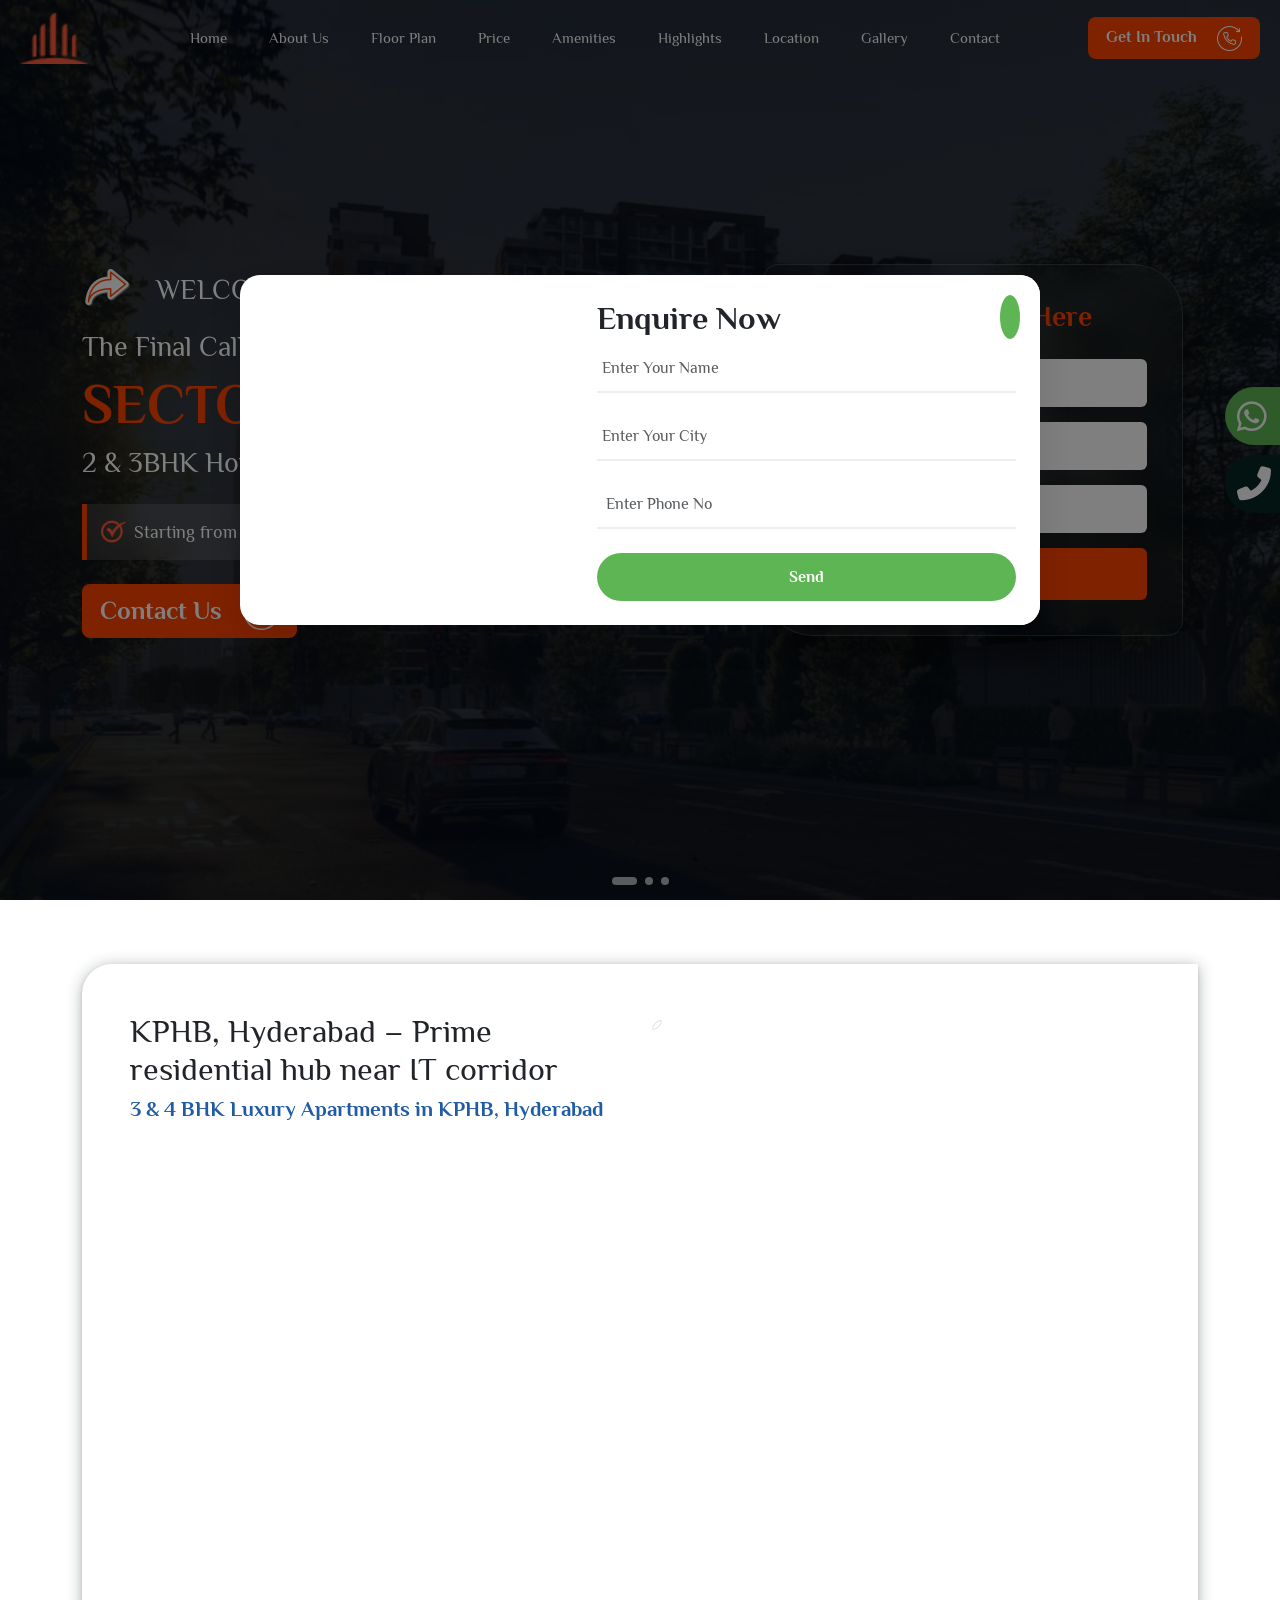
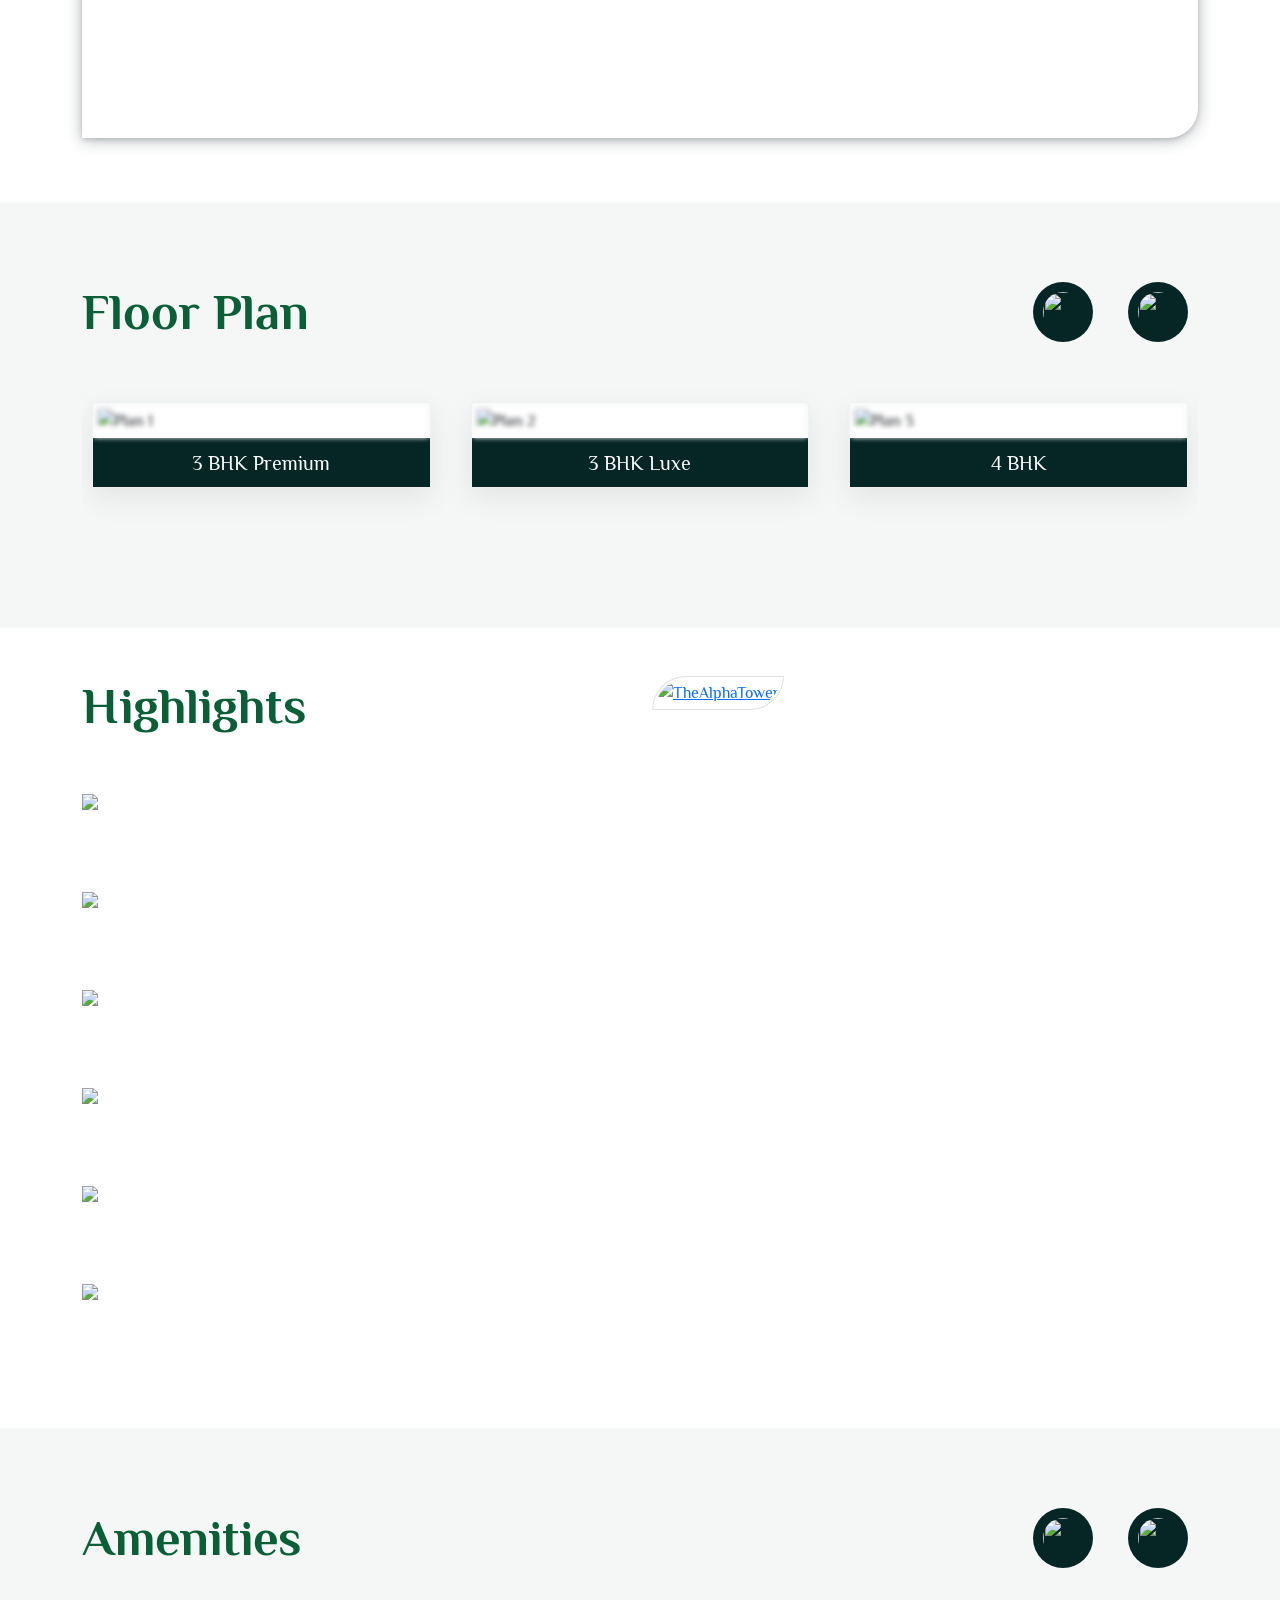
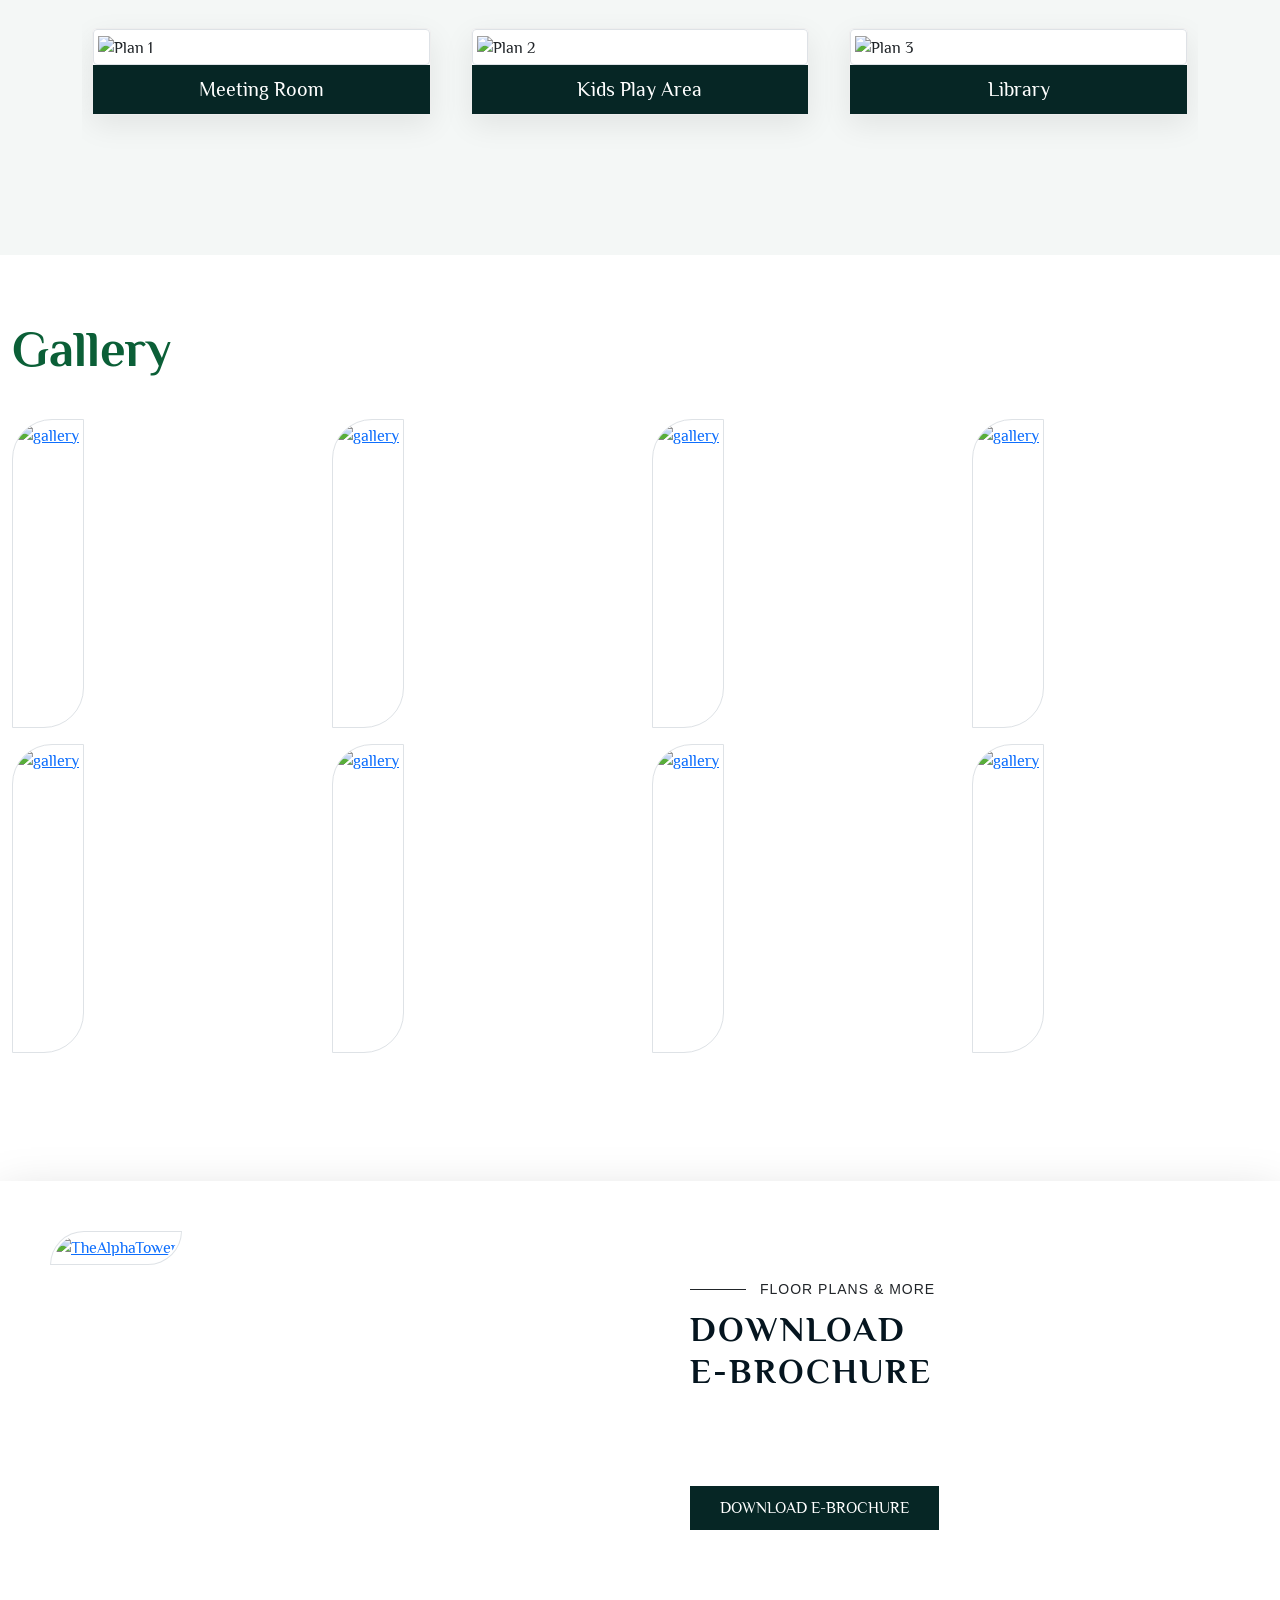
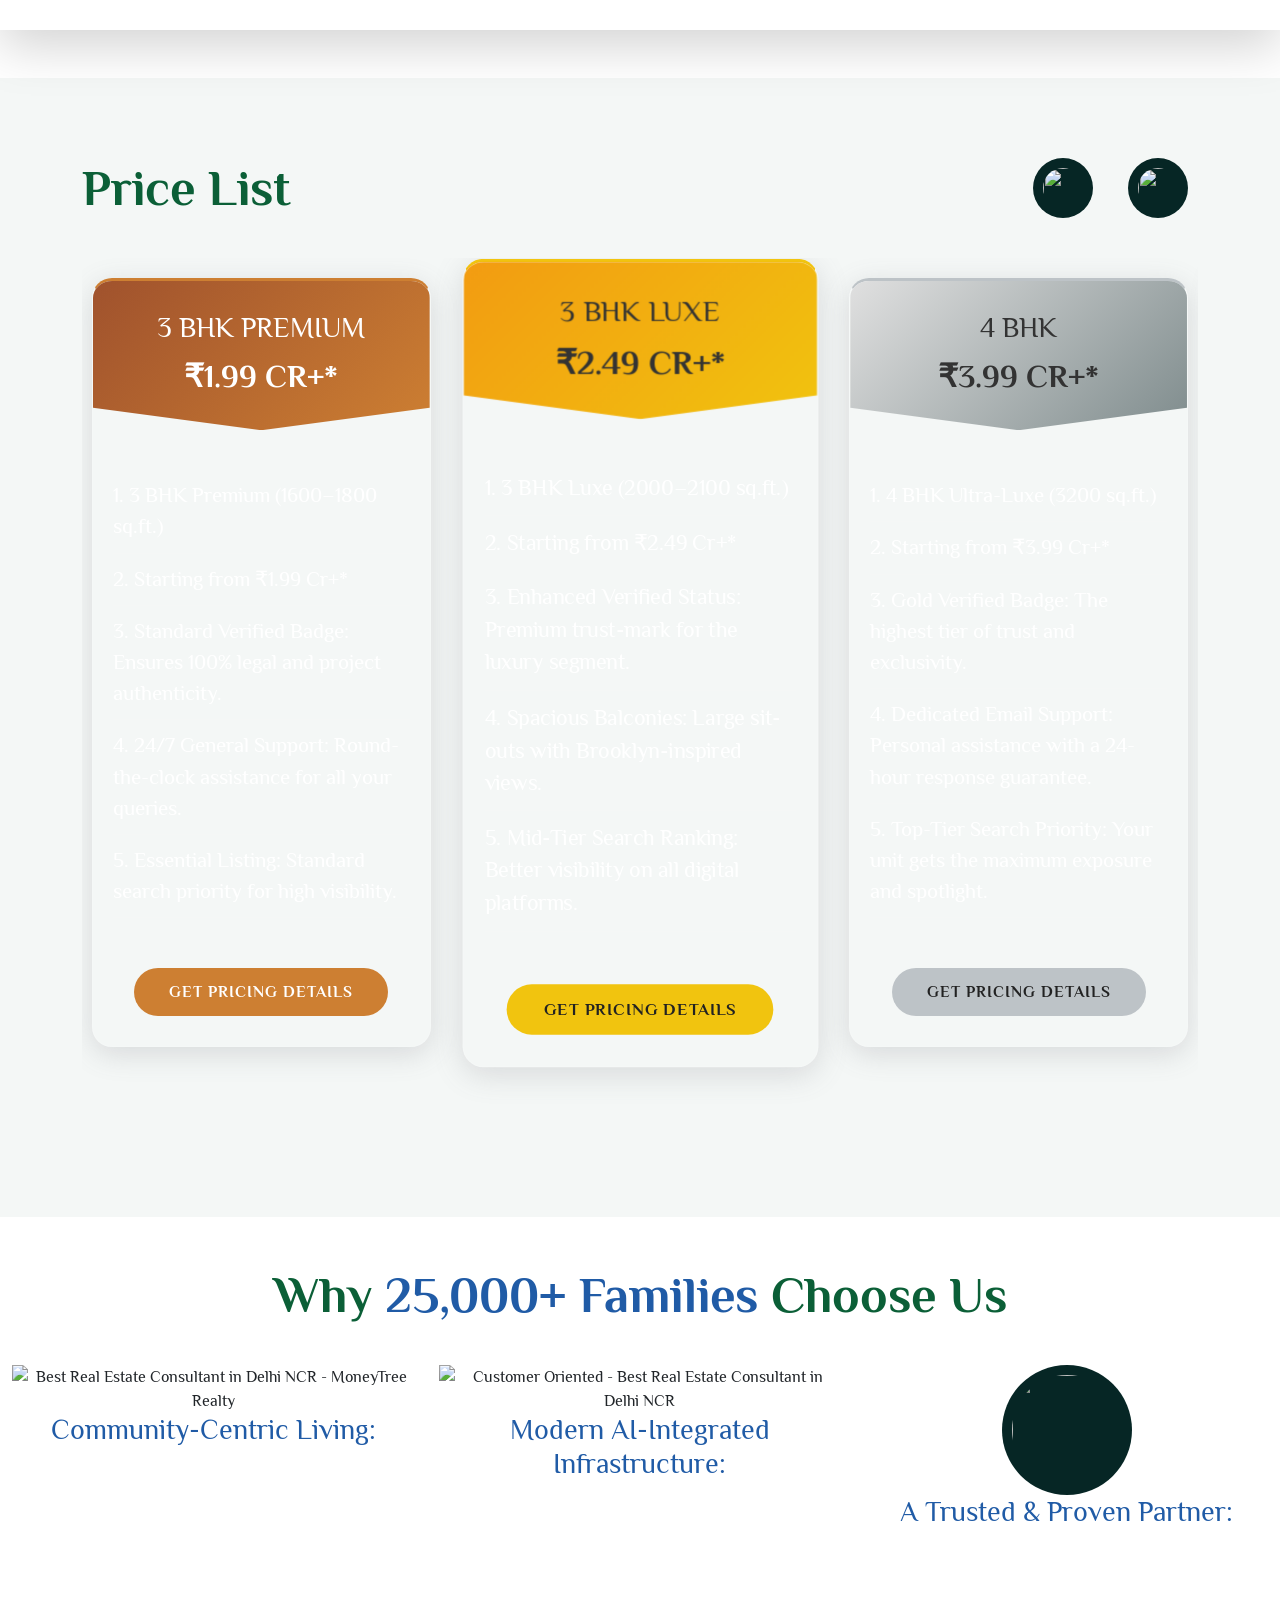
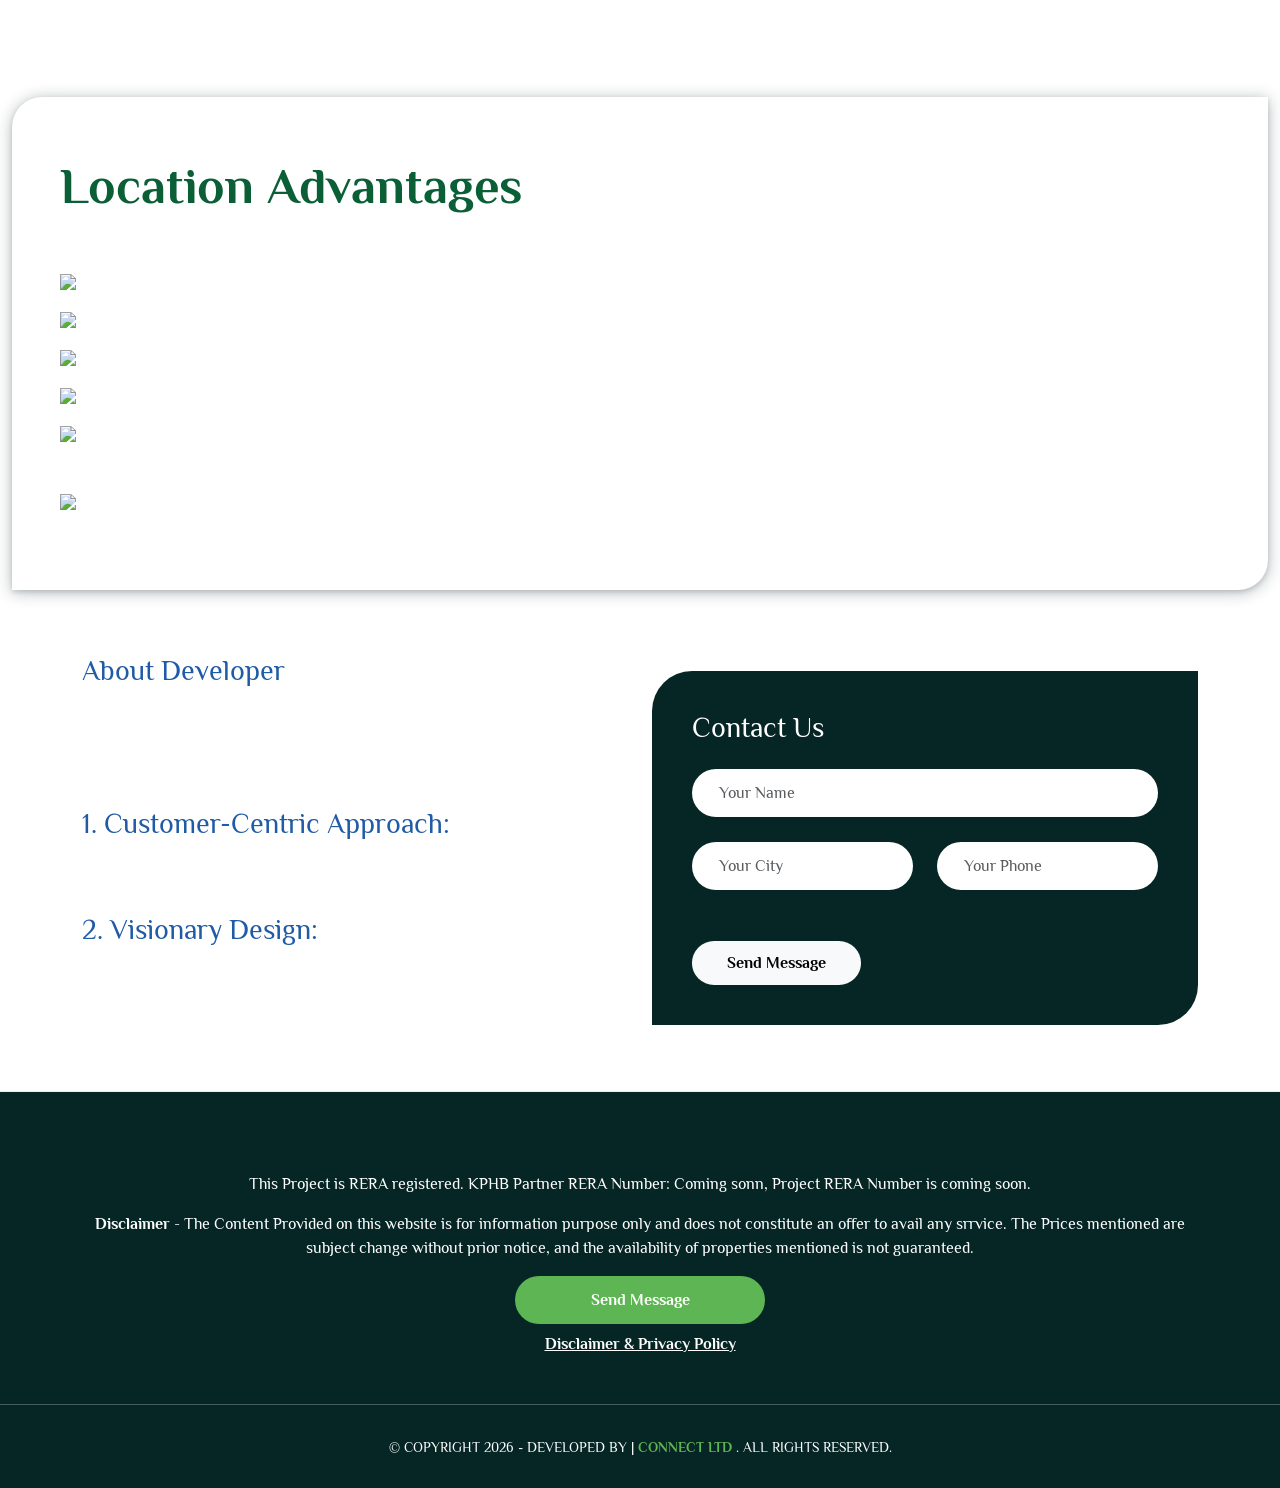
==== index.html @ 90c98da2 "commit" ====
<!DOCTYPE html>
<html lang="en" style="overflow-x: hidden !important;">

<head>
    <meta charset="UTF-8">
    <meta name="viewport" content="width=device-width, initial-scale=1.0">
    <title>IREO The Corridors- Sector 67A</title>
    <link rel="shortcut icon" href="images/logo-light.png" type="image/x-icon">
    <link href="https://fonts.googleapis.com/css2?family=Philosopher:wght@400;700&display=swap" rel="stylesheet">
    <link rel="stylesheet" href="https://cdnjs.cloudflare.com/ajax/libs/font-awesome/6.4.0/css/all.min.css">
    <link rel="stylesheet" href="assets/media.css">
    <link href="https://cdn.jsdelivr.net/npm/bootstrap@5.3.0/dist/css/bootstrap.min.css" rel="stylesheet">
    <link rel="stylesheet" href="https://cdn.jsdelivr.net/npm/swiper@11/swiper-bundle.min.css" />
    <link href="https://unpkg.com/aos@2.3.1/dist/aos.css" rel="stylesheet">
    <link rel="stylesheet" href="style.css">
    <link rel="stylesheet" href="https://cdnjs.cloudflare.com/ajax/libs/magnific-popup.js/1.1.0/magnific-popup.min.css">
</head>

<body>

    <nav class="navbar navbar-expand-lg  fixed-top  h-20 p-2" id="mainNav">
        <div class="container-fluid ">
            <!-- logo -->

            <a class="navbar-brand logo text-white" href="index.html"><img src="images/logo-light.png" alt=""></a>

            <!-- navbar-toggler -->
            <button class="navbar-toggler navbar-toggler-white  shadow-none border-0" type="button"
                data-bs-toggle="offcanvas" data-bs-target="#offcanvasNavbar" aria-controls="offcanvasNavbar"
                aria-label="Toggle navigation">
                <span class="navbar-toggler-icon"></span>

            </button>
            <!-- sidebar -->
            <div style="background-color: navy" class="offcanvas offcanvas-end" tabindex="" id="offcanvasNavbar"
                aria-labelledby="offcanvasNavbarLabel">
                <div style="border-bottom: 2px solid #000000;" class="offcanvas-header text-white">
                    <div class=" d-flex align-items-center logo">
                        <a class="navbar-brand logo text-white" href="index.html"><img src="images/new-logo.jpg"
                                alt=""></a>
                    </div>
                    <button type="button" class="btn-close btn-close-white shadow-none border-0"
                        data-bs-dismiss="offcanvas" aria-label="Close"></button>
                </div>
                <!-- sidebar -->
                <div class="offcanvas-body justify-content-end  ayush">
                    <ul id="nav-small"
                        class="navbar-nav justify-content-center  fs-8  flex-grow-1 pe-1 align-items-center ayush">
                        <li class="nav-item mx-2 ">
                            <a class="nav-link " aria-current="page" href="index.html">Home</a>
                        </li>



                        <li class="nav-item mx-2">
                            <a class="nav-link  " href="#pricelist">About Us</a>
                        </li>

                        <!-- <li class="nav-item mx-2">
                <a class="nav-link text-gray-900 p-2" href="location.html">location</a>
              </li> -->

                        <li class="nav-item mx-2">
                            <a class="nav-link " href="#Floor-Plan">Floor Plan</a>
                        </li>

                        <li class="nav-item mx-2">
                            <a class="nav-link  " href="#overview">Price
                            </a>
                        </li>


                        <li class="nav-item mx-2">
                            <a class="nav-link  " href="#location-advantages">Amenities</a>
                        </li>
                        <li class="nav-item mx-2">
                            <a class="nav-link  " href="#highlights-section">Highlights</a>

                        </li>
                        <li class="nav-item mx-2">
                            <a class="nav-link  " href="#Floor-Plan">Location</a>

                        </li>

                        <li class="nav-item mx-2">
                            <a class="nav-link  " href="#gallery">Gallery</a>

                        </li>
                        <li class="nav-item mx-2">
                            <a class="nav-link  " href="#contact">Contact</a>

                        </li>




                    </ul>
                    <a href="tel:9112764534" class="call-us-btn">
                        Get In Touch <img class="ms-3" src="images/get-in-touch.png" alt="" style="width: 25px;">
                    </a>
                </div>
            </div>
        </div>
    </nav>
    <!-- banner  -->
    <section class="banner-sectionn">
        <div class="swiper mySwiperbann">
            <div class="swiper-wrapper">
                <div class="swiper-slide">
                    <div class="slide-bg"
                        style="background-image:linear-gradient(rgba(10, 25, 47, 0.7), rgba(10, 25, 47, 0.7)), url('images/hero-1.jpg');">
                    </div>
                    <div class="overlay"></div>
                </div>
                <div class="swiper-slide">
                    <div class="slide-bg"
                        style="background-image:linear-gradient(rgba(10, 25, 47, 0.7), rgba(10, 25, 47, 0.7)), url('images/hero-2.jpg');">
                    </div>
                    <div class="overlay"></div>
                </div>
                <div class="swiper-slide">
                    <div class="slide-bg"
                        style="background-image:linear-gradient(rgba(10, 25, 47, 0.7), rgba(10, 25, 47, 0.7)), url('images/hero-3.jpg');">
                    </div>
                    <div class="overlay"></div>
                </div>
            </div>
            <div class="swiper-pagination"></div>
        </div>

        <div class="static-content-overlay">
            <div class="container c">
                <div class="row gy-5 align-items-center">

                    <div class="col-lg-7" data-aos="fade-right" data-aos-duration="1200">
                                                <p class="h3 fw-light mb-2 text-start"> <img src="images/startf.png" style="width: 50px; " alt="" class="me-4 moving-arrow">WELCOME TO IREO

                        <p class="h3 fw-light mb-2 text-start">The Final Call at IREO The Corridors -

                        </p>
                        <h1 class="display-4 fw-bold mb-2 text-uppercase text-start" style="color: orangered;">
                            Sector 67A, Gurgaon!</h1>
                        <p class="h3 fw-light mb-4 text-start"> 2 & 3BHK Homes

                        </p>

                        <ul class="amenities-list">
                            <li><img class="me-2" src="images/checked.png" style="width: 25px;">Starting
                                from
                                ₹ 1.99 Cr* Onwards*</li>
                           
                            <!-- <li><i class="fa-solid fa-check-double me-3" style="color: var(--gold-color);"></i>72,000 sq.ft Grand Clubhouse
</li> -->
                        </ul>

                        <div class="mt-4 d-flex flex-wrap gap-3 hero-btn">
                            <a href="tel:9112764534" class="call-us-btn" style="font-size: 25px !important;">
                        Contact Us <img class="ms-3" src="images/get-in-touch.png" alt="" style="width: 35px;">
                    </a>
                        </div>
                    </div>

                    <div class="col-lg-5" data-aos="zoom-in" data-aos-delay="300">
                        <div class="form-card">
                            <h3>Message Type Here</h3>
                            <form id="leadForm">
                                <input type="text" class="form-control" placeholder="Full Name" required>
                                <input type="tel+" class="form-control" placeholder="Phone No" required>
                                <input type="text" class="form-control" placeholder="Your City" required>

                                <!-- <div class="captcha-box">
                                    <span class="captcha-label">3 + 5 =</span>
                                    <input type="number" class="form-control mb-0 border-0 shadow-none"
                                        placeholder="Total" required>
                                </div> -->

                                <button type="submit" class="submit-btn">GET A QUOTE</button>
                            </form>
                            
                        </div>
                    </div>

                </div>
            </div>
        </div>
    </section>
    <!-- overview  -->
    <section class="floor-plan g-s-p" id="overview" data-aos="fade-up">
        <div class="container">
            <div class="about-section">
                <div class="row">
                    <div class="col-lg-6 col-md-6 align-self-center" data-aos="fade-right">
                        <div class="g-heading">
                            <h2>KPHB, Hyderabad – Prime residential hub near IT corridor
                            </h2>
                            <h3>3 &amp; 4 BHK Luxury Apartments in KPHB, Hyderabad </h3>
                        </div>
                        <div class="ab-project">

                            <p>
                                KPHB, Hyderabad, is more than just a residential complex – it is a
                                statement of luxury and sophistication. With its unparalleled design, expert
                                construction, and world-class amenities, this development promises to redefine modern
                                living in KPHB. Experience the best of both worlds at KPHB, Hyderabad and
                                elevate your lifestyle to new heights.
                            </p>
                            <p> KPHB, Hyderabad, is a thoughtfully planned most premium Stilt + 16 Floors tower. This
                                brings in an exclusive opportunity to experience uber lifestyle with a peaceful and
                                enjoyable living. In other words, life here simply feels grand.</p>
                            <p>It’s time to step into an exceptionally wonderful world of premium living, a world you
                                truly deserve. KPHB, Hyderabad, offers only a limited 120 apartments. This
                                thoughtfully planned project is majestic in every way, marking the first time that you
                                will experience truly grand living.</p>
                            <p>Elevate to a grand aspirational living, Life at KPHB, Hyderabad, never let's you wait for
                                any goodness in life with the best of all the worlds. 3 high speed lifts ensure you
                                reach your world of grandeur with ease.</p>
                            <p>A community where you can belong, Fully occupied and operational society with 650
                                families already residing. Life here at (KPHB, Hyderabad) makes you feel a part of a
                                thriving community where you can live your dreams to the fullest.</p>

                        </div>
                    </div>

                    <div class="col-lg-6 col-md-6" data-aos="fade-left">
                        <div class="about-capital-image ">
                            <img src="https://i.pinimg.com/736x/25/0a/4e/250a4eaa84c843809f79484b4d03fa96.jpg" alt=""
                                title="The KPHB Tower" class="w-100 img-thumbnail round-img">
                        </div>
                    </div>
                </div>
            </div>
        </div>
    </section>
    <!-- overview   -->


    <section class="floor-plan g-s-p floor-plan-section" id="Floor-Plan" data-aos="fade-up">

        <div class="container">
            <div class="g-heading d-flex justify-content-between">
                <div>
                    <h1>Floor Plan</h1>
                    <img src="images/line-img.png" class="line-img" alt="" title="">
                </div>

                <div class="nav-controls">
                    <div class="btn-custom-nav btn-prev">
                        <img src="images/left.png" alt="">
                    </div>
                    <div class="btn-custom-nav btn-next">
                        <img src="images/icons8-arrow-64 (1).png" alt="">
                    </div>
                </div>
            </div>

            <div class="swiper floorSwiper">
                <div class="swiper-wrapper">

                    <div class="swiper-slide">
                        <div class="plan-card-wrapper action-area" data-aos="fade-up" data-aos-delay="100"
                            data-bs-toggle="modal" data-bs-target="#contactModal">
                            <div class="plan-image-area img-thumbnail" style="filter: blur(2.8px);">
                                <img src="https://i.pinimg.com/736x/b9/8b/70/b98b70fcaa15e4ecf9866eadc5f18a84.jpg"
                                    alt="Plan 1">
                            </div>
                            <div class="plan-footer-label"> 3 BHK Premium</div>
                        </div>
                    </div>


                    <div class="swiper-slide">
                        <div class="plan-card-wrapper" data-aos="fade-up" data-aos-delay="300" data-bs-toggle="modal"
                            data-bs-target="#contactModal">
                            <div class="plan-image-area img-thumbnail" style="filter: blur(2.8px);">
                                <img src="https://i.pinimg.com/736x/a4/0b/a0/a40ba0ab38baac2c1c7915a32bc54cf6.jpg"
                                    alt="Plan 2">
                            </div>
                            <div class="plan-footer-label">3 BHK Luxe </div>
                        </div>
                    </div>

                    <div class="swiper-slide">
                        <div class="plan-card-wrapper " data-aos="fade-up" data-aos-delay="500" data-bs-toggle="modal"
                            data-bs-target="#contactModal">
                            <div class="plan-image-area img-thumbnail" style="filter: blur(2.8px);">
                                <img src="https://i.pinimg.com/1200x/7e/48/e2/7e48e26b5c8fd2165563b67dd614c551.jpg"
                                    alt="Plan 3">
                            </div>
                            <div class="plan-footer-label">4 BHK</div>
                        </div>
                    </div>

                    <div class="swiper-slide">
                        <div class="plan-card-wrapper" data-aos="fade-up" data-aos-delay="100" data-bs-toggle="modal"
                            data-bs-target="#contactModal">
                            <div class="plan-image-area img-thumbnail" style="filter: blur(2.8px);">
                                <img src="https://i.pinimg.com/1200x/0e/5b/07/0e5b076f713d627f0b0d1b0d46cab858.jpg"
                                    alt="Plan 4">
                            </div>
                            <div class="plan-footer-label">4 BHK
                                Ultra Luxury + Maid</div>
                        </div>
                    </div>
                    <!-- 5 -->
                    <div class="swiper-slide">
                        <div class="plan-card-wrapper" data-aos="fade-up" data-aos-delay="100" data-bs-toggle="modal"
                            data-bs-target="#contactModal">
                            <div class="plan-image-area img-thumbnail" style="filter: blur(2.8px);">
                                <img src="https://i.pinimg.com/1200x/3b/4b/59/3b4b59985fac5803b6a40d84bcd0f873.jpg"
                                    alt="Plan 4">
                            </div>
                            <div class="plan-footer-label">3 BHK
                                Luxury</div>
                        </div>
                    </div>
                    <!-- 6 -->

                </div>
            </div>

            <!-- <div class="nav-controls">
                <div class="btn-custom-nav btn-prev">
                    <img src="images/left.png" alt="">
                </div>
                <div class="btn-custom-nav btn-next">
                    <img src="images/icons8-arrow-64 (1).png" alt="">
                </div>
            </div> -->


        </div>

    </section>

    <!-- highlighta -->
    <section class="py-5" id="highlights-section">
        <div class="container">

            <div class="">
                <div class="row">
                    <div class="col-lg-6 col-md-6">
                        <div class="g-heading">
                            <h1>Highlights</h1>
                            <img src="images/line-img.png" class="line-img" alt="" title="">


                        </div>
                        <div class="ab-project">
                            <ul class="aminties p-0">
                                <li><img src="images/tickmark.png" class="">Expansive Living Spaces: Premium 3 & 4 BHK
                                    residences designed with spacious layouts to accommodate large families and modern
                                    lifestyles.</li>
                                <li><img src="images/tickmark.png" class="">Proximity to Lifestyle Hubs: Enjoy being a
                                    stone’s throw away from the city’s best shopping and entertainment at Nexus (Forum)
                                    and Manjeera Mall.</li>
                                <li><img src="images/tickmark.png" class="">Luxury Amenities Suite: Equipped with
                                    world-class facilities including a modern clubhouse, fitness center, and dedicated
                                    recreation zones.</li>
                                <li><img src="images/tickmark.png" class="">Unmatched Connectivity: Minutes away from
                                    the KPHB & JNTU Metro Stations, ensuring you are always connected to the heart of
                                    Hyderabad.</li>
                                <li><img src="images/tickmark.png" class="">Ultra-Exclusive Community: Limited to only
                                    120 Luxury Apartments, ensuring an elite, low-density living experience with maximum
                                    privacy.</li>
                                <li><img src="images/tickmark.png" class="">Premier Educational Hub: Located in an area
                                    surrounded by top-tier institutions like JNTU, making it an ideal choice for
                                    families with students.</li>
                                <!-- <li><img src="images/tickmark.png" class="">Limited 120 Apartments</li> -->

                                </li>

                            </ul>
                        </div>
                    </div>

                    <div class="col-lg-6 col-md-6">
                        <div class="about-capital-image">
                            <a href="images/highlights.png">
                                <img src="images/highlights.png" alt="TheAlphaTower" title="The KPHB Tower"
                                    class="w-100 img-thumbnail round-img img-fluid">
                            </a>
                        </div>
                    </div>
                </div>
            </div>
        </div>
    </section>
    <!-- highlighta -->
    <section class="floor-plan g-s-p floor-plan-section" id="Floor-Plan" data-aos="fade-up">

        <div class="container">
            <div class="g-heading d-flex justify-content-between">
                <div>
                    <h1>Amenities</h1>
                    <img src="images/line-img.png" class="line-img" alt="" title="">
                </div>

                <div class="nav-controls">
                    <div class="btn-custom-nav btn-prev">
                        <img src="images/left.png" alt="">
                    </div>
                    <div class="btn-custom-nav btn-next">
                        <img src="images/icons8-arrow-64 (1).png" alt="">
                    </div>
                </div>
            </div>

            <div class="swiper floorSwiper">
                <div class="swiper-wrapper">

                    <div class="swiper-slide">
                        <div class="plan-card-wrapper action-area" data-aos="fade-up" data-aos-delay="100"
                            data-bs-toggle="modal" data-bs-target="#contactModal">
                            <div class="plan-image-area img-thumbnail">
                                <img src="images/a1.webp" alt="Plan 1">
                            </div>
                            <div class="plan-footer-label"> Meeting Room</div>
                        </div>
                    </div>


                    <div class="swiper-slide">
                        <div class="plan-card-wrapper" data-aos="fade-up" data-aos-delay="300" data-bs-toggle="modal"
                            data-bs-target="#contactModal">
                            <div class="plan-image-area img-thumbnail">
                                <img src="images/a2.webp" alt="Plan 2">
                            </div>
                            <div class="plan-footer-label">Kids Play Area</div>
                        </div>
                    </div>

                    <div class="swiper-slide">
                        <div class="plan-card-wrapper " data-aos="fade-up" data-aos-delay="500" data-bs-toggle="modal"
                            data-bs-target="#contactModal">
                            <div class="plan-image-area img-thumbnail">
                                <img src="images/a3.webp" alt="Plan 3">
                            </div>
                            <div class="plan-footer-label">Library</div>
                        </div>
                    </div>

                    <div class="swiper-slide">
                        <div class="plan-card-wrapper" data-aos="fade-up" data-aos-delay="100" data-bs-toggle="modal"
                            data-bs-target="#contactModal">
                            <div class="plan-image-area img-thumbnail">
                                <img src="images/a4.webp" alt="Plan 4">
                            </div>
                            <div class="plan-footer-label">Garden</div>
                        </div>
                    </div>
                    <!-- 5 -->
                    <div class="swiper-slide">
                        <div class="plan-card-wrapper" data-aos="fade-up" data-aos-delay="100" data-bs-toggle="modal"
                            data-bs-target="#contactModal">
                            <div class="plan-image-area img-thumbnail">
                                <img src="images/a5.webp" alt="Plan 4">
                            </div>
                            <div class="plan-footer-label">Gym</div>
                        </div>
                    </div>
                    <!-- 6 -->
                    <div class="swiper-slide">
                        <div class="plan-card-wrapper" data-aos="fade-up" data-aos-delay="100" data-bs-toggle="modal"
                            data-bs-target="#contactModal">
                            <div class="plan-image-area img-thumbnail">
                                <img src="images/a6.webp" alt="Plan 4">
                            </div>
                            <div class="plan-footer-label">Walk Area</div>
                        </div>
                    </div>

                </div>
            </div>

            <!-- <div class="nav-controls">
                <div class="btn-custom-nav btn-prev">
                    <img src="images/left.png" alt="">
                </div>
                <div class="btn-custom-nav btn-next">
                    <img src="images/icons8-arrow-64 (1).png" alt="">
                </div>
            </div> -->


        </div>

    </section>

    <!-- Amenities   -->
    <section class="gallery g-s-p" id="gallery">

        <div class="container-fluid">
            <div class="g-heading">
                <h1>Gallery</h1>
                <img src="images/line-img.png" class="line-img" alt="" title="">
            </div>
            <div class="row justify-content-center" id="aos-gallery">

                <div class="col-lg-3 col-md-3 col-sm-6" data-aos="zoom-in" data-aos-delay="100">
                    <div class="single-work">
                        <div class="work-image">
                            <a href="images/highlights.png" class="img-wrapper img-fluid">
                                <img src="images/highlights.png" alt="gallery" class="w-100 img-thumbnail img-fluid">
                            </a>
                        </div>
                    </div>
                </div>
                <div class="col-lg-3 col-md-3 col-sm-6" data-aos="zoom-in" data-aos-delay="100">
                    <div class="single-work">
                        <div class="work-image">
                            <a href="https://i.pinimg.com/736x/30/3d/63/303d6315c2032c6ed99a2ee93ca6642f.jpg"
                                class="img-wrapper img-fluid">
                                <img src="https://i.pinimg.com/736x/30/3d/63/303d6315c2032c6ed99a2ee93ca6642f.jpg"
                                    alt="gallery" class="w-100 img-thumbnail img-fluid">
                            </a>
                        </div>
                    </div>
                </div>

                <div class="col-lg-3 col-md-3 col-sm-6" data-aos="zoom-in" data-aos-delay="100">
                    <div class="single-work">
                        <div class="work-image">
                            <a href="https://i.pinimg.com/736x/41/c3/2d/41c32d02fdbf89cf5678b62a7ef45153.jpg"
                                class="img-wrapper img-fluid">
                                <img src="https://i.pinimg.com/736x/41/c3/2d/41c32d02fdbf89cf5678b62a7ef45153.jpg"
                                    alt="gallery" class="w-100 img-thumbnail img-fluid">
                            </a>
                        </div>
                    </div>
                </div>
                <div class="col-lg-3 col-md-3 col-sm-6" data-aos="zoom-in" data-aos-delay="100">
                    <div class="single-work">
                        <div class="work-image">
                            <a href="https://i.pinimg.com/1200x/eb/fb/f2/ebfbf2ae597201f4237f244430c48800.jpg"
                                class="img-wrapper img-fluid">
                                <img src="https://i.pinimg.com/1200x/eb/fb/f2/ebfbf2ae597201f4237f244430c48800.jpg"
                                    alt="gallery" class="w-100 img-thumbnail img-fluid">
                            </a>
                        </div>
                    </div>
                </div>
                <div class="col-lg-3 col-md-3 col-sm-6" data-aos="zoom-in" data-aos-delay="100">
                    <div class="single-work">
                        <div class="work-image">
                            <a href="https://i.pinimg.com/736x/fe/3c/25/fe3c25379a527ea328f28acb5ef2723e.jpg"
                                class="img-wrapper img-fluid">
                                <img src="https://i.pinimg.com/736x/fe/3c/25/fe3c25379a527ea328f28acb5ef2723e.jpg"
                                    alt="gallery" class="w-100 img-thumbnail img-fluid">
                            </a>
                        </div>
                    </div>
                </div>
                <div class="col-lg-3 col-md-3 col-sm-6" data-aos="zoom-in" data-aos-delay="100">
                    <div class="single-work">
                        <div class="work-image">
                            <a href="https://i.pinimg.com/1200x/2b/95/5e/2b955ea92e8bc992a767bf21ccf2fceb.jpg"
                                class="img-wrapper img-fluid">
                                <img src="https://i.pinimg.com/1200x/2b/95/5e/2b955ea92e8bc992a767bf21ccf2fceb.jpg"
                                    alt="gallery" class="w-100 img-thumbnail img-fluid">
                            </a>
                        </div>
                    </div>
                </div>
                <div class="col-lg-3 col-md-3 col-sm-6" data-aos="zoom-in" data-aos-delay="100">
                    <div class="single-work">
                        <div class="work-image">
                            <a href="https://i.pinimg.com/1200x/44/0e/4d/440e4d532479f71bedcb4c63eab26778.jpg"
                                class="img-wrapper img-fluid">
                                <img src="https://i.pinimg.com/1200x/44/0e/4d/440e4d532479f71bedcb4c63eab26778.jpg"
                                    alt="gallery" class="w-100 img-thumbnail img-fluid">
                            </a>
                        </div>
                    </div>
                </div>
                <div class="col-lg-3 col-md-3 col-sm-6" data-aos="zoom-in" data-aos-delay="100">
                    <div class="single-work">
                        <div class="work-image">
                            <a href="https://i.pinimg.com/1200x/00/55/69/005569c5bb760c27db650aeff942580a.jpg"
                                class="img-wrapper img-fluid">
                                <img src="https://i.pinimg.com/1200x/00/55/69/005569c5bb760c27db650aeff942580a.jpg"
                                    alt="gallery" class="w-100 img-thumbnail img-fluid">
                            </a>
                        </div>
                    </div>
                </div>
            </div>
        </div>
    </section>
    <!-- gallery section  -->
    <section>
        <div class="container-fluid mt-5 mb-5">
            <div class="row  bg-white" id="brochure">
                <div class="mb-sm-0 col-lg-6 p-0 m-0 left">
                    <div class="about-capital-image">
                        <a href="images/highlights.png">
                            <img src="https://i.pinimg.com/736x/26/28/96/26289637675c027dd48a84096abafe36.jpg"
                                alt="TheAlphaTower" title="The KPHB Tower"
                                class="w-100 img-thumbnail round-img img-fluid">
                        </a>
                    </div>
                </div>
                <div class="mb-sm-0 col-lg-6 p-0 m-0  left">
                    <div class="brochure">
                        <h3 class="ititle">
                            <span class="suptitle d-block">Floor Plans &amp; More</span>
                            <strong class="mtitle text-uppercase d-block">
                                Download <br>
                                E-Brochure
                            </strong>
                        </h3>
                        <p class="justify">
                            Wonder why some units will make more profit than others? Selection of units is crucial, let
                            us share more.
                        </p>
                        <button class="ctabtn-sm text-uppercase" data-bs-toggle="modal" data-bs-target="#contactModal">
                            Download E-Brochure
                        </button>
                    </div>
                </div>
            </div>
        </div>
    </section>
    <!-- end     -->






    <!-- new section  -->
    <!-- <section class="price-table section py-5" id="pricelist">

        <div class="container-fluid">
            <div class="g-heading">
                <h1>Price List</h1>
                <img src="images/line-img.png" class="line-img" alt="" title="">
            </div>
            <div class="row ">
                <div class="col-md-12">
                    <div class="table-responsive">
                        <table class="table custome_table table-bordered align-middle fs-6 mb-0 table-striped">
                            <thead>
                                <tr>
                                    <th>Category</th>
                                    <th>Size (sq.ft) </th>
                                    <th>Total Price (PKR)</th>
                                    <th> Down Payment </th>

                                    <th>Instalments</th>
                                    <th> Price</th>


                                </tr>
                            </thead>
                            <tbody>
                                <tr>
                                    <td>3 BHK + 3 Toilet</td>
                                    <td>1960 SQ. FT.</td>
                                    <td>3600000</td>
                                    <td>10%</td>

                                    <td>202,500/- Per Quarter</td>

                                    <td><a href="#" data-bs-toggle="modal" data-bs-target="#contactModal">Price
                                            Breakup</a></td>
                                </tr>
                                <tr>
                                    <td>3 Bed + 3 Toilet</td>
                                    <td>1915 SQ. FT. </td>
                                    <td>3600000</td>

                                    <td>12%</td>
                                    <td>202,500/- Per Quarter</td>


                                    <td><a href="#" data-bs-toggle="modal" data-bs-target="#contactModal">Price
                                            Breakup</a></td>
                                </tr>
                                <tr>
                                    <td>3 Bed + 3 Toilet</td>
                                    <td>1950 SQ. FT </td>
                                    <td>3600000</td>
                                    <td>15%</td>
                                    <td>202,500/- Per Quarter</td>



                                    <td><a href="#" data-bs-toggle="modal" data-bs-target="#contactModal">Price
                                            Breakup</a></td>
                                </tr>
                                <tr>
                                    <td>3 Bed + 3 Toilet</td>
                                    <td>1950 SQ. FT </td>
                                    <td>3600000</td>
                                    <td>18%</td>
                                    <td>202,500/- Per Quarter</td>



                                    <td><a href="#" data-bs-toggle="modal" data-bs-target="#contactModal">Price
                                            Breakup</a></td>
                                </tr>


                            </tbody>
                        </table>
                    </div>
                </div>
            </div>
        </div>
    </section> -->
    <!-- brochure  -->
    <section class="floor-plan g-s-p  fp-project floor-plan-section" id="Floor-Plan" data-aos="fade-up">

        <div class="container">
            <div class="g-heading d-flex justify-content-between">
                <div>
                    <h1>Price List
                    </h1>
                    <img src="images/line-img.png" class="line-img" alt="" title="">
                </div>

                <div class="nav-controls">
                    <div class="btn-custom-nav btn-prev">
                        <img src="images/left.png" alt="">
                    </div>
                    <div class="btn-custom-nav btn-next">
                        <img src="images/icons8-arrow-64 (1).png" alt="">
                    </div>
                </div>
            </div>

            <div class="swiper floorSwiper">
                <div class="swiper-wrapper">
                    <!-- 1 -->
                    <div class="swiper-slide">
                        <div class="pricing-card pack-bronze">
                            <div class="card-header">
                                <h3>3 BHK Premium </h3>
                                <span class="price">₹1.99 Cr+*</span>
                            </div>
                            <ul class="features-list">
                                <li>1. 3 BHK Premium (1600–1800 sq.ft.)
                                    <span class="check"><img src="images/tickmark.png" alt=""></span>
                                </li>
                                <li>2. ​Starting from ₹1.99 Cr+* <span class="check"><img src="images/tickmark.png"
                                            alt=""></span></li>
                                <li>3. ​Standard Verified Badge: Ensures 100% legal and project authenticity.
                                    <span class="cross"><img src="images/tickmark.png" alt=""></span>
                                </li>
                                <li>4. ​24/7 General Support: Round-the-clock assistance for all your queries.
                                    <span class="cross"><img src="images/tickmark.png" alt=""></span>
                                </li>
                                <li>5. ​Essential Listing: Standard search priority for high visibility. <span
                                        class="cross"><img src="images/tickmark.png" alt=""></span>
                                </li>
                            </ul>
                            <button class="btn btn-buy">Get Pricing Details</button>
                        </div>
                    </div>

                    <!-- 2 -->
                    <div class="swiper-slide">
                        <div class="pricing-card pack-gold">
                            <div class="card-header">
                                <h3>3 BHK Luxe</h3>
                                <span class="price">₹2.49 Cr+*
                                </span>
                            </div>
                            <ul class="features-list">
                                <li>1. 3 BHK Luxe (2000–2100 sq.ft.)
                                    <span class="check"><img src="images/tickmark.png" alt=""></span>
                                </li>
                                <li>2. ​Starting from ₹2.49 Cr+* <span class="check"><img src="images/tickmark.png"
                                            alt=""></span></li>
                                <li>3. ​Enhanced Verified Status: Premium trust-mark for the luxury segment.
                                    ​ <span class="check"><img src="images/tickmark.png" alt=""></span></li>
                                <li>4. ​Spacious Balconies: Large sit-outs with Brooklyn-inspired views.
                                    <span class="check"><img src="images/tickmark.png" alt=""></span>
                                </li>
                                <li>5. ​Mid-Tier Search Ranking: Better visibility on all digital platforms.
                                    <span class="check"><img src="images/tickmark.png" alt=""></span>
                                </li>
                            </ul>
                            <button class="btn btn-buy">Get Pricing Details</button>
                        </div>
                    </div>
                    <!-- 3 -->
                    <div class="swiper-slide">
                        <div class="pricing-card pack-silver">
                            <div class="card-header">
                                <h3>4 BHK </h3>
                                <span class="price">₹3.99 Cr+*
                                </span>
                            </div>
                            <ul class="features-list">
                                <li>1. 4 BHK Ultra-Luxe (3200 sq.ft.)
                                    <span class="check"><img src="images/tickmark.png" alt=""></span>
                                </li>
                                <li>2. ​Starting from ₹3.99 Cr+* <span class="check"><img src="images/tickmark.png"
                                            alt=""></span></li>
                                <li>3. ​Gold Verified Badge: The highest tier of trust and exclusivity.

                                    <span class="check"><img src="images/tickmark.png" alt=""></span>
                                </li>
                                <li>4. ​Dedicated Email Support: Personal assistance with a 24-hour response guarantee.
                                    <span class="cross"><img src="images/tickmark.png" alt=""></span>
                                </li>
                                <li>5. ​Top-Tier Search Priority: Your unit gets the maximum exposure and spotlight.
                                    <span class="cross"><img src="images/tickmark.png" alt=""></span>
                                </li>
                            </ul>
                            <button class="btn btn-buy">Get Pricing Details</button>
                        </div>
                    </div>
                    <!-- 4 -->

                    <!-- 2 -->
                    <div class="swiper-slide">
                        <div class="pricing-card pack-gold">
                            <div class="card-header">
                                <h3>OFFERS</h3>
                                <span class="price">EOI | ₹10L | ₹15L | ₹20L</span>
                            </div>
                            <ul class="features-list">
                                <li>1. EOI (Expression of Interest) – Booking Tiers <span class="check"><img
                                            src="images/tickmark.png" alt=""></span></li>
                                <li>2. ​Priority 24/7 Support: Elite-level assistance for early-bird investors.
                                    <span class="check"><img src="images/tickmark.png" alt=""></span>
                                </li>
                                <li>3. ​Featured Premium Listing: Maximum digital reach with unlimited photos and
                                    videos.
                                    <span class="check"><img src="images/tickmark.png" alt=""></span>
                                </li>
                                <!-- <li>4. Gold Verified Badge <span class="check"><img src="images/tickmark.png"
                                            alt=""></span></li>
                                <li>5. Priority 24/7 Support <span class="check"><img src="images/tickmark.png"
                                            alt=""></span></li> -->
                            </ul>
                            <button class="btn btn-buy">Get Pricing Details</button>
                        </div>
                    </div>
                    <!-- 3 -->
                    <!-- <div class="swiper-slide">
                        <div class="pricing-card pack-silver">
                            <div class="card-header">
                                <h3>Pack Silver</h3>
                                <span class="price">$ 14.99 <span>/month</span></span>
                            </div>
                            <ul class="features-list">
                                <li>1. Enhanced Property Listing <span class="check"><img src="images/tickmark.png"
                                            alt=""></span></li>
                                <li>2. 20 High-Res Photos <span class="check"><img src="images/tickmark.png"
                                            alt=""></span></li>
                                <li>3. Mid-Tier Search Ranking <span class="check"><img src="images/tickmark.png"
                                            alt=""></span></li>
                                <li>4. Verified Badge <span class="cross"><img src="images/tickmark.png" alt=""></span>
                                </li>
                                <li>5. Email Support <span class="cross"><img src="images/tickmark.png" alt=""></span>
                                </li>
                            </ul>
                            <button class="btn btn-buy">Buy Now</button>
                        </div>
                    </div> -->
                    <!-- 4 -->
                    <!-- 6 -->

                </div>
            </div>

            <!-- <div class="nav-controls">
                <div class="btn-custom-nav btn-prev">
                    <img src="images/left.png" alt="">
                </div>
                <div class="btn-custom-nav btn-next">
                    <img src="images/icons8-arrow-64 (1).png" alt="">
                </div>
            </div> -->


        </div>

    </section>





    <!-- values  -->
    <section class="mt-5">
        <div class="container-fluid">
            <div class="text-center mb-12">
                <div class="g-heading">
                    <h1>Why <span class="" style="color: #205ba6;">25,000+
                            Families</span> Choose Us</h1>
                    <img src="images/line-img.png" class="line-img" alt="" title="">


                </div>
            </div>
            <div class="row">
                <div class="col-lg-4 text-center">
                    <img class=" rounded-full mx-auto " src="images/customer-oriented.svg"
                        alt="Best Real Estate Consultant in Delhi NCR - MoneyTree Realty" loading="lazy" width="144"
                        height="144">
                    <h3 style="color: #205ba6;" class=" mb-3">Community-Centric Living:</h3>
                    <p class="">
                        we focus on people. We are building a close-knit environment where only 120 families share an
                        elite, supportive, and friendly community. </p>
                </div>
                <div class="col-lg-4 text-center">
                    <img class="  mx-auto " src="images/tech-enabled.svg"
                        alt="Customer Oriented - Best Real Estate Consultant in Delhi NCR" loading="lazy" width="144"
                        height="144">
                    <h3 style="color: #205ba6;" class=" mb-3">Modern AI-Integrated Infrastructure:</h3>
                    <p class="">
                        we blend traditional housing with smart technology and AI-ready infrastructure, ensuring your
                        home is future-proof and efficiently managed. </p>
                </div>
                <div class="col-lg-4 text-center">
                    <img style="border-radius: 50%; background-color: #062625; padding: 10px;" class=""
                        src="images/download 3.png" alt="" loading="lazy" width="130" height="130">
                    <h3 style="color: #205ba6;" class=" mb-3">A Trusted & Proven Partner:</h3>
                    <p class="text-gray-600">
                        our status as a "Trusted Partner." We prioritize transparency and reliability, so your family’s
                        biggest investment is in safe, professional hands. </p>
                </div>
            </div>
        </div>
    </section>
    <!-- new section  -->

    <section class="floor-plan g-s-p" id="location-advantages">
        <div class="container-fluid">

            <div class="about-section">
                <div class="row">

                    <div class="col-lg-6 col-md-6 align-self-center">
                        <div class="g-heading">
                            <h1>Location Advantages</h1>
                            <img src="images/line-img.png" class="line-img" alt="" title="">
                        </div>
                        <div class="ab-project">
                            <ul class="p-0">
                                <li><img src="images/tickmark.png" class=""> KPHB, Hyderabad – Prime residential hub
                                    near IT corridor</li>
                                <!-- <li><img src="images/tickmark.png" class="">Near Noida Corridor </li> -->
                                <li><img src="images/tickmark.png" class="">5 mins to KPHB Metro & Forum Sujana Mall
                                </li>
                                <!-- <li><img src="images/tickmark.png" class="">Walking distance from fully inhabited locality of Sector- 00 Noida</li> -->
                                <li><img src="images/tickmark.png" class=""> 6–7 km to Hitec City, Mindspace & Raidurgam
                                    Station</li>
                                <!-- <li><img src="images/tickmark.png" class="">5 minutes drive from famous Temple</li> -->
                                <li><img src="images/tickmark.png" class="">7 km to Gachibowli ORR Circle</li>
                                <li><img src="images/tickmark.png" class="">Top Institutions: Walking distance or a
                                    short drive to JNTU Hyderabad,
                                </li>
                                <li><img src="images/tickmark.png" class="">Radcliffe, EuroSchool, and Narayana.
                                    ​World-Class Healthcare: </li>
                                <!-- <li><img src="images/tickmark.png" class="">10 minutes drive from Educational
                                    lnstitutions</li> -->



                            </ul>
                        </div>
                    </div>
                    <div class="col-lg-6 col-md-6">
                        <div class="about-capital-image" style="overflow-x: hidden;">
                            <iframe class="round-img"
                                src="https://www.google.com/maps/embed?pb=!1m14!1m8!1m3!1d3805.705440759854!2d78.390815!3d17.473807!3m2!1i1024!2i768!4f13.1!3m3!1m2!1s0x3bcb910011568541%3A0xca05c08dad16534e!2sGodrej%20Properties%20Kukatpally!5e0!3m2!1sen!2sus!4v1774414952993!5m2!1sen!2sus"
                                width="600" height="390" style="border:0;" allowfullscreen="" loading="lazy"
                                referrerpolicy="no-referrer-when-downgrade"></iframe>
                        </div>
                    </div>

                </div>
            </div>
        </div>
    </section>
    <!-- location  -->

    <!-- new  -->
    <section class="footer-css mb-5" id="contact">
        <div class="container">
            <!-- <div class="g-heading bg-white mt-5 pt-5">
                <h1>Contact Us</h1>
                <img src="images/line-img.png" class="line-img" alt="" title="">
            </div> -->
            <div class="row align-items-center">


                <div class="col-md-6 pe-5">
                    <div class="ab-project">
                        <h3 style="color: #205ba6;">About Developer</h3>

                        <p>
                            With a legacy built on trust, transparency, and technical excellence, we are a premier
                            real-estate firm dedicated to transforming the urban landscape of Hyderabad. Our portfolio
                            is defined by iconic residential spaces that blend modern aesthetics with functional design.
                        </p>
                        <div class="g-heading">
                            <!-- <h1>Our Purpose</h1> -->
                            <h3 style="color: #205ba6;">1. ​Customer-Centric Approach:</h3>
                        </div>
                        <p> From timely delivery to transparent documentation, our focus remains on providing a seamless
                            experience for our homeowners.</p>
                        <div class="g-heading">
                            <!-- <h1>Our Purpose</h1> -->
                            <h3 style="color: #205ba6;">2. Visionary Design:</h3>
                        </div>
                        <p> We don't just build apartments; we curate lifestyles. Our projects are known for their
                            strategic locations, lush green spaces, and world-class amenities.
                        </p>

                        <!-- <p>A community where you can belong, Fully occupied and operational society with 650
                                families already residing. Life here at Noida(Tower A) makes you feel a part of a
                                thriving community where you can live your dreams to the fullest.</p> -->

                    </div>
                </div>
                <!-- 2 -->
                <div class="col-md-6">
                    <div class="contact-form-card">
                        <form>
                            <div class="g-heading mb-4">
                                <!-- <h1>Our Purpose</h1> -->
                                <h3 style="color: #ffffff;">Contact Us</h3>
                            </div>
                            <div class="mb-3">
                                <input type="text" class="form-control" placeholder="Your Name">
                            </div>
                            <div class="row">
                                <div class="col-md-6 mb-3">
                                    <input type="email" class="form-control" placeholder="Your City">
                                </div>
                                <div class="col-md-6 mb-3">
                                    <input type="text" class="form-control" placeholder="Your Phone">
                                </div>
                            </div>
                            <!-- <div class="mb-3">
                                <textarea class="form-control" rows="4" placeholder="Your Message"></textarea>
                            </div> -->
                            <button type="submit" class="btn btn-send">Send Message</button>
                        </form>
                    </div>
                </div>


            </div>


        </div>
    </section>
    <section class="footer-color">
        <footer>
            <div class="container">
                <div class="row align-items-center mb-5">
                    <div class="col-lg-12 text-center">
                        <p>This Project is RERA registered. KPHB Partner RERA Number: Coming sonn, Project RERA Number
                            is coming soon.</p>
                        <p><strong>Disclaimer</strong> - The Content Provided on this website is for information purpose
                            only and does not constitute an offer to avail any srrvice. The Prices mentioned are subject
                            change without prior notice, and the availability of properties mentioned is not guaranteed.
                        </p>
                        <button type="submit" class="btn btn-subscribe mb-2">Send Message</button>
                        <br>
                        <a href="" class="text-white"><strong>Disclaimer &amp; Privacy Policy </strong></a>


                    </div>
                </div>
            </div>
            </div>
            <hr>
            <div class="text-center pt-3 small text-uppercase">
                © Copyright 2026 - Developed By | <strong style="color: #5eb553;"> Connect Ltd</strong> . All
                Rights Reserved.
            </div>
            </div>
        </footer>
    </section>
    <!-- load arrow  -->
    <div class="progress-wrap" id="scrollProgress">
        <svg class="progress-circle svg-content" width="100%" height="100%" viewBox="-1 -1 102 102">
            <path d="M50,1 a49,49 0 0,1 0,98 a49,49 0 0,1 0,-98" />
        </svg>
    </div>

    <!-- footer start  -->

    <!-- <div class="fix-footer">
        <p>
            <a href="https://meet.google.com" class="d-flex">
                <img class="img-responsive" src="images/nav-meeting.png" alt="meeting" title="meeting">
                <span>Meeting</span>
            </a>
        </p>
        <p>
            <a href="tel:9112764534" class="d-flex">
                <img class="img-responsive" src="images/nav-callback.png" alt="callback" title="callback">
                <span>Call Now</span>
            </a>
        </p>
        <p>
            <a href="https://web.whatsapp.com" class="d-flex">
                <img class="img-responsive" src="images/what.png" alt="whatsapp" title="whatsapp">
                <span>Whatsapp</span>
                <span>Whatsapp</span>
            </a>
        </p>
    </div> -->
    <!-- new  -->

    <section class="popup-form">
        <div class="modal fade" id="contactModal" tabindex="-1" aria-hidden="true">
            <div class="modal-dialog modal-lg modal-dialog-centered">
                <div class="modal-content contact-card">
                    <button type="button" class=" close-custom" data-bs-dismiss="modal" aria-label="Close"><img
                            src="images/close.png" width="25px" alt=""></button>

                    <div class="container-fluid p-0">
                        <div class="row g-0">
                            <div class="col-md-5 img-side d-none d-md-block">
                            </div>

                            <div class="col-md-7 p-4 bg-white">
                                <div class="animate-in">
                                    <h2 class="fw-bold mb-2">Enquire Now</h2>
                                    <!-- <p class="text-muted mb-4">Lorem ipsum dolor sit amet, consectetur adipiscing elit, sed diam nonummy.</p> -->
                                </div>

                                <form class="animate-in delay-1">
                                    <input type="text" class="form-control" placeholder="Enter Your Name">
                                    <input type="email" class="form-control" placeholder="Enter Your City">
                                    <input type="email" class="form-control" placeholder=" Enter Phone No">
                                    <!-- <textarea class="form-control" rows="3" placeholder="Description"></textarea> -->

                                    <div class="animate-in delay-2 mt-4">
                                        <button type="submit" class="btn btn-send">Send</button>
                                    </div>
                                </form>
                            </div>
                        </div>
                    </div>
                </div>
            </div>
        </div>
    </section>
    <!-- popup form  -->
    <div class="contact-sidebar">
        <a href="https://wa.me/yourphonenumber" class="contact-btn btn-whatsapp" target="_blank">
            <i class="fab fa-whatsapp"></i>
            <span>WhatsApp</span>
        </a>

        <a href="tel:+91234567" class="contact-btn btn-call">
            <i class="fas fa-phone-alt"></i>
            <span>Call Now</span>
        </a>
    </div>
    <!-- side bar  -->
    <script src="https://cdn.jsdelivr.net/npm/bootstrap@5.3.0/dist/js/bootstrap.bundle.min.js"></script>
    <script src="https://cdn.jsdelivr.net/npm/swiper@11/swiper-bundle.min.js"></script>
    <script src="https://unpkg.com/aos@2.3.1/dist/aos.js"></script>
    <script>
        var swiper = new Swiper(".floorSwiper", {
            slidesPerView: 1,
            spaceBetween: 20,
            loop: true,
            grabCursor: true,
            speed: 800,
            autoplay: {
                delay: 4000,
                disableOnInteraction: false,
            },
            navigation: {
                nextEl: ".btn-next",
                prevEl: ".btn-prev",
            },
            breakpoints: {
                // When window width is >= 576px
                576: {
                    slidesPerView: 1,
                },
                // When window width is >= 768px
                768: {
                    slidesPerView: 2,
                    spaceBetween: 30,
                },
                // When window width is >= 1024px
                1024: {
                    slidesPerView: 3,
                    spaceBetween: 40,
                },
            },
        });
    </script>
    <script>
        var swiper = new Swiper('.hero-bg-swiper', {
            loop: true,
            effect: 'fade',
            speed: 1500,
            autoplay: { delay: 4000, disableOnInteraction: false },
            navigation: {
                nextEl: '.swiper-button-next',
                prevEl: '.swiper-button-prev',
            },
        });

        AOS.init({ once: true, mirror: false });

        document.getElementById('leadForm').addEventListener('submit', (e) => {
            e.preventDefault();
            alert('Thank you for your interest! Our property expert will call you shortly.');
        });
    </script>
    <script src="https://code.jquery.com/jquery-3.6.0.min.js"></script>
    <script src="https://cdnjs.cloudflare.com/ajax/libs/magnific-popup.js/1.1.0/jquery.magnific-popup.min.js"></script>

    <script>
        $(document).ready(function () {
            $('#aos-gallery').magnificPopup({
                delegate: 'a',
                type: 'image',
                gallery: {
                    enabled: true,
                    navigateByImgClick: true,
                    preload: [0, 1]
                },
                mainClass: 'mfp-fade', // Required to trigger the transitions
                removalDelay: 600,     // Time for the closing animation
                callbacks: {
                    beforeOpen: function () {
                        // This is where you can add logic before open
                    }
                }
            });
        });
    </script>
    <script>
        AOS.init({
            once: true,
            duration: 1000
        });

        var swiper = new Swiper(".mySwiperbann", {
            loop: true,
            speed: 2000,
            autoplay: {
                delay: 4000,
                disableOnInteraction: false,
            },
            effect: 'fade',
            fadeEffect: {
                crossFade: true
            },
            pagination: {
                el: ".swiper-pagination",
                clickable: true,
            },
        });

        document.getElementById('leadForm').addEventListener('submit', function (e) {
            e.preventDefault();
            alert('Thank you! Our expert will contact you shortly.');
        });
    </script>
    <script>
        window.onload = () => {
            const myModal = new bootstrap.Modal(document.getElementById('contactModal'));
            setTimeout(() => {
                myModal.show();
            }, 1000);
        };
    </script>
    <script>
        document.addEventListener('DOMContentLoaded', function () {
            var progressPath = document.querySelector('.progress-wrap path');
            var pathLength = progressPath.getTotalLength();

            progressPath.style.transition = progressPath.style.WebkitTransition = 'none';
            progressPath.style.strokeDasharray = pathLength + ' ' + pathLength;
            progressPath.style.strokeDashoffset = pathLength;
            progressPath.getBoundingClientRect();
            progressPath.style.transition = progressPath.style.WebkitTransition = 'stroke-dashoffset 10ms linear';

            var updateProgress = function () {
                var scroll = window.scrollY;
                var height = document.documentElement.scrollHeight - window.innerHeight;
                var progress = pathLength - (scroll * pathLength / height);
                progressPath.style.strokeDashoffset = progress;
            };

            updateProgress();
            window.addEventListener('scroll', updateProgress);

            var offset = 150;
            var duration = 550;

            window.addEventListener('scroll', function () {
                if (window.scrollY > offset) {
                    document.querySelector('.progress-wrap').classList.add('active-progress');
                } else {
                    document.querySelector('.progress-wrap').classList.remove('active-progress');
                }
            });

            document.querySelector('.progress-wrap').addEventListener('click', function (event) {
                event.preventDefault();
                window.scrollTo({ top: 0, behavior: 'smooth' });
            });
        });
    </script>
    <script>
        AOS.init({
            duration: 1000,
            easing: 'ease-in-out',
            once: false,
            mirror: true,
            anchorPlacement: 'top-center',

        });
    </script>
    <script>


        const nav = document.getElementById('mainNav');
        window.addEventListener('scroll', () => {
            if (window.scrollY > 80) {
                nav.classList.add('scrolled');
            } else {
                nav.classList.remove('scrolled');
            }
        });
    </script>
</body>

</html>
---- style.css ----
:root {
            --green-color: #062625;
            --gold-color: #f3e5ab;
            --accent-green: #5eb553;
            --primary-dark: #1a1a1a;
            --accent-bg: #f4f7f6;
            --card-shadow: 0 10px 30px rgba(0, 0, 0, 0.08);
            --transition: all 0.4s cubic-bezier(0.165, 0.84, 0.44, 1);
            --transition-speed: 0.5s;
            --transitionn-speedd: 0.8s;
            --overlay-dark: rgba(15, 17, 20, 0.909);
            --bg-color: #e3e1d3;
            --form-bg: #062625;
            --text-muted: #6c757d;
            --gold: #f1c40f;
            --silver: #bdc3c7;
            --bronze: #cd7f32;
            --dark-bg: #1a1a1a;


        }
        .logo img{
            width: 70px;
        }

        * {
            font-family: 'Philosopher', sans-serif;
            margin: 0;
            padding: 0;
            box-sizing: border-box;
        }

        body {
            /* background-color: #f4f4f4; */
            overflow-x: hidden;
        }

        /* Navbar Styling */
        .navbar {
            background-color: transparent;
                 transition: var(--transitionn-speedd);

        }
        
 .navbar.scrolled {
     padding: 15px 0;
     background: #fff;
            box-shadow: 0 4px 15px rgba(0, 0, 0, 0.3);
     transition: all 0.8s;
 }

 .navbar.scrolled .navbar-brand,
 .navbar.scrolled .nav-link {
     color: #000 !important;
     font-weight: 500;


 }
  .navbar.scrolled .navbar-brand,
 .navbar.scrolled .nav-link:hover {
     color: orangered !important;
     font-weight: 500;


 }


        @media screen and (max-width:990px) {
            #nav-small {
                align-items: start !important;
                margin-top: 10px;
                margin-bottom: 10px;
            }

            .nav-item .nav-link {
                margin-top: 10px !important;
                margin-bottom: 10px !important;
                font-size: 20px;
            }

            .nav-link {
                padding: 0 !important;
                margin: 0 !important;
            }

        }

        .navbar-toggler-icon {
            display: inline-block;
            width: 1.5em;
            height: 1.5em;
            vertical-align: middle;
            background-image: url(../images/menu.png) !important;
            background-repeat: no-repeat;
            background-position: center;
            background-size: 100%;
        }


        .nav-link {
            color: #fff !important;
            font-size: 15px;
            font-weight: 500;
            margin: 0 5px;
        }

        .nav-link:hover {
            color: orangered !important;
        }

        .call-us-btn {
            background-color: orangered;
            color: #fff !important;
            padding: 8px 18px;
            border-radius: 8px;
            text-decoration: none;
            font-weight: bold;
            display: inline-block;
        }

        /* hero css  */
        :root {
            --transition-speed: 0.8s;
        }



        .banner-sectionn {
            position: relative;
            height: 100vh;
            width: 100%;
            overflow: hidden;
            background: #ffffff;

        }

        @media screen and (min-width:972px) {
            .banner-sectionn .hero-content {
                margin-top: 60px !important;
            }
        }

        .banner-sectionn .mySwiperbann {
            width: 100%;
            height: 100%;
            position: absolute;
            top: 0;
            left: 0;
            z-index: 1;
        }

        .banner-sectionn .slide-bg {
            position: absolute;
            top: 0;
            left: 0;
            width: 100%;
            height: 100%;
            background-size: cover;
            background-position: center;
            transform: scale(1.1);
            transition: transform 4s ease;
        }

        .banner-sectionn .swiper-slide-active .slide-bg {
            transform: scale(1);
        }

        .banner-sectionn .overlay {
            position: absolute;
            top: 0;
            left: 0;
            width: 100%;
            height: 100%;
            background: rgba(0, 0, 0, 0.4);
            z-index: 1;
        }

        .banner-sectionn .static-content-overlay {
            position: absolute;
            top: 0;
            left: 0;
            width: 100%;
            height: 100%;
            z-index: 10;
            display: flex;
            align-items: center;
            pointer-events: none;
        }

        .banner-sectionn .hero-content {
            width: 100%;
            color: #fff;
            pointer-events: auto;
        }

        /* Amenities Styling */
        .banner-sectionn .amenities-list {
            list-style: none;
            padding: 0;
        }

        .banner-sectionn .amenities-list li {
            background: rgba(255, 255, 255, 0.12);
            margin-bottom: 12px;
            padding: 14px;
            border-left: 5px solid var(--gold-color);
            backdrop-filter: blur(10px);
            border-radius: 0 10px 10px 0;
            font-size: 1.15rem;
            max-width: 580px;
            display: flex;
            align-items: center;
        }

        /* Form Styling */
        .banner-sectionn .form-card {
             background: var(--glass-bg);
     backdrop-filter: blur(15px);
     border: 1px solid rgba(255, 255, 255, 0.2);
     box-shadow: 0 15px 35px rgba(0, 0, 0, 0.2);
     animation: slideInRight 1s ease forwards;
            /* 1 */
            padding: 35px;
            border-radius: 15px 50px;
            border: 1px solid rgba(255, 255, 255, 0.15);
            box-shadow: 0 20px 40px rgba(0, 0, 0, 0.5);
            max-width: 420px;
            margin: 0 auto;
        }

        .banner-sectionn .form-card h3 {
            color: var(--gold-color);
            font-weight: bold;
            text-align: center;
            margin-bottom: 25px;
        }

        .banner-sectionn .form-control {
            height: 48px;
            margin-bottom: 15px;
            border: none;
            border-radius: 6px;
            padding-left: 15px;
        }

        .banner-sectionn .captcha-box {
            background: #fff;
            border-radius: 6px;
            display: flex;
            align-items: center;
            margin-bottom: 20px;
            overflow: hidden;
        }

        .banner-sectionn .captcha-label {
            padding: 0 15px;
            color: #333;
            font-weight: bold;
            border-right: 1px solid #eee;
            background: #f8f9fa;
            height: 48px;
            line-height: 48px;
        }

        .banner-sectionn .submit-btn {
            background: var(--gold-color);
            color: #000;
            font-weight: 700;
            width: 100%;
            padding: 14px;
            border: none;
            border-radius: 6px;
            transition: 0.3s;
            text-transform: uppercase;
        }

        .banner-sectionn .submit-btn:hover {
            background: #fff;
            transform: translateY(-2px);
        }

        /* Responsive Breakpoints */
        @media (max-width: 991px) {
            .banner-sectionn {
                height: auto;
                min-height: 100vh;
            }

            .banner-sectionn .static-content-overlay {
                position: relative;
                padding: 100px 0 50px 0;
                display: block;
            }

            .banner-sectionn .mySwiperban {
                position: fixed;
            }

            .banner-sectionn .hero-content h1,
            .hero-content p {
                text-align: center !important;
            }

            .banner-sectionn .amenities-list li {
                max-width: 100%;
                font-size: 1rem;
            }

            .banner-sectionn .d-flex.gap-3 {
                justify-content: center;
            }
        }

        .banner-sectionn .swiper-pagination-bullet {
            background: #fff !important;
            opacity: 0.7;
        }

        .banner-sectionn .swiper-pagination-bullet-active {
            background: #fff !important;
            width: 25px;
            border-radius: 5px;
        }

        /* arrow aniamtion  */
         @keyframes arrowMove {
            0% {
                transform: translateX(0);
                opacity: 0.8;
            }
            50% {
                transform: translateX(10px); 
                opacity: 1;
            }
            100% {
                transform: translateX(0);
                opacity: 0.8;
            }
        }

        .moving-arrow {
            display: inline-block;
            margin-bottom: 10px;
            animation: arrowMove 2s ease-in-out infinite;
        }

      

        @media (max-width: 768px) {
            .moving-arrow {
                width: 30px;
                animation-duration: 1.5s; 
            }
            .hero-content p{
                text-align: start !important;

            }
           
        }
        .hero-content p{
            font-size: 25px;
        }
        /* Content & Amenities */
        .hero-content {
            position: relative;
            z-index: 10;
            color: #fff;
        }
        .hero-content h1,p,li{
            color: #fff !important;
        }

        .amenities-list {
            list-style: none;
            padding: 0;
        }

        .amenities-list li {
            background: rgba(255, 255, 255, 0.12);
            margin-bottom: 12px;
            padding: 14px;
            border-left: 5px solid #ff4500 !important;
            backdrop-filter: blur(10px);
            border-radius: 0 10px 10px 0;
            font-size: 1.15rem;
            max-width: 350px !important;
            display: flex;
            align-items: center;
        }

        /* Right Form Styling */
        .form-card {
            background: var(--green-color);
            padding: 35px;
            border-radius: 15px 50px;
            border: 1px solid rgba(255, 255, 255, 0.15);
            box-shadow: 0 20px 40px rgba(0, 0, 0, 0.5);
            max-width: 420px;
            margin: 0 auto;
        }

        .form-card h3 {
            color: orangered !important;
            font-weight: bold;
            text-align: center;
            margin-bottom: 25px;
        }

        .form-control {
            height: 48px;
            margin-bottom: 15px;
            border: none;
            border-radius: 6px;
        }

        .captcha-box {
            background: #fff;
            border-radius: 6px;
            display: flex;
            align-items: center;
            margin-bottom: 20px;
            overflow: hidden;
        }

        .captcha-label {
            padding: 0 15px;
            color: #333;
            font-weight: bold;
            border-right: 1px solid #eee;
            background: #f8f9fa;
            height: 48px;
            line-height: 48px;
        }

        .submit-btn {
            background: orangered !important;
            color: #FFF !important;
            font-weight: 700;
            width: 100%;
            padding: 14px;
            border: none;
            border-radius: 6px;
            transition: 0.3s;
        }

        .submit-btn:hover {
            background: #fff;
            transform: translateY(-2px);
        }

        /* Responsiveness Fine-Tuning */
        @media (max-width: 991px) {
            .hero-section {
                text-align: center;
                padding-top: 110px;
            }

            .amenities-list li {
                margin: 10px auto;
                text-align: left;
                font-size: 1rem;
            }

            .hero-content h1 {
                font-size: 2.2rem;
            }

            .swiper-button-next,
            .swiper-button-prev {
                display: none;
            }

        }

        /* about us section css  */
        .about-section {
            box-shadow: rgb(14 30 37 / 12%) 0px 2px 4px 0px, rgb(14 30 37 / 32%) 0px 2px 16px 0px;
            padding: 3rem;
            border-radius: 30px 0;
        }

        .img-thumbnail {
            padding: .25rem;
            background-color: #fff;
            border: 1px solid #dee2e6;
            border-radius: .25rem;
            max-width: 100%;
            height: auto;
        }

        .round-img {
            border-radius: 50px 0;
        }

        .g-s-p {
            padding: 4rem 0;
        }

        .ab-project p {
            text-align: justify;
        }

        #overview .g-heading h3 {
            color: #205ba6;
            font-weight: 700;
            font-size: 21px;
        }

        @media (max-width: 767px) {
            .g-heading {
                /* text-align: center; */
                margin-top: 1rem;
            }

            @media (max-width: 832px) {
                .g-heading h1 {
                    font-size: 33px !important;
                }
            }

            .g-heading .line-img {
                width: 160px !important;
                margin-bottom: 2rem;
            }
        }

        @media (max-width: 992px) {
            .about-section {
                padding: 1rem;
            }
        }

        .g-heading .line-img {
            width: 200px;
            margin-bottom: 2rem;
        }

        .g-heading h1 {
            color: #0b5f37;
            font-weight: 700;
            font-size: 50px;
        }

        @media (min-width: 1200px) {

            .h2,
            h2 {
                font-size: 2rem;
            }
        }

        .floor-plan-section {
            padding: 80px 0;
            background-color: var(--accent-bg);
        }

        .floor-plan-section .swiper {
            padding: 20px 10px 60px 10px;
        }


        .floor-plan-section .plan-card-wrapper {
            background: #fff;
            /* padding: 10px; */
            border-radius: 4px;
            box-shadow: var(--card-shadow);
            transition: var(--transition);
            height: 100%;
            display: flex;
            flex-direction: column;
            border: 1px solid #eee;
        }

        .floor-plan-section .plan-card-wrapper:hover {
            transform: translateY(-10px);
            box-shadow: 0 20px 40px rgba(0, 0, 0, 0.12);
        }

        .floor-plan-section .plan-image-area {

            align-items: center;
            justify-content: center;
            overflow: hidden;
            background: #fff;
        }

        .floor-plan-section .plan-image-area img {
            max-width: 100%;
            height: auto;
            transition: transform 0.6s ease;
        }

        .floor-plan-section .plan-card-wrapper:hover .plan-image-area img {
            transform: scale(1.05);
        }

        /* Black Footer Section */
        .floor-plan-section .plan-footer-label {

            /* margin-top: 20px; */
            transition: background 0.3s ease;
            color: #fff;
            background-color: #062625;
            text-align: center;
            padding: 0.6rem;
            font-size: 20px;

        }

        .floor-plan-section .plan-card-wrapper:hover .plan-footer-label {
            background-color: #333;
        }

        /* Custom Navigation Buttons */
        .floor-plan-section .nav-controls {
            display: flex;
            justify-content: end;
            gap: 25px;
            /* margin-top: 20px; */
        }

        .floor-plan-section .btn-custom-nav {
            width: 70px;
            height: 70px;
            background: transparent;
            border-radius: 50%;
            /* display: flex; */
            align-items: center;
            justify-content: center;
            cursor: pointer;
            transition: var(--transition);
            position: relative;
            z-index: 10;

        }

        .floor-plan-section .btn-custom-nav img {
            width: 60px;
            height: 60px;
            padding: 10px;
            transition: var(--transition);
            background-color: #062625;
            border-radius: 50%;

        }

        /* Hover Animation for Buttons */
        .floor-plan-section .btn-custom-nav:hover {
            transform: scale(1.08);
        }

        .floor-plan-section .btn-custom-nav:hover svg {
            fill: #fff;
        }

        .floor-plan-section .btn-custom-nav:active {
            transform: scale(0.95);
        }

        .floor-plan-section .swiper-button-disabled {
            opacity: 0.3;
            cursor: not-allowed;
            border-color: #ccc;
        }

        .floor-plan-section .swiper-button-disabled svg {
            fill: #ccc;
        }

        .floor-plan-section .img-thumbnail {
            padding: .25rem;
            background-color: #fff;
            border: 1px solid #dee2e6;
            border-radius: .25rem;
            max-width: 100%;
            height: auto;
        }

        @media (max-width: 576px) {
            .floor-plan-section {
                padding: 40px 0;
            }

            .floor-plan-section .plan-footer-label {
                font-size: 0.8rem;
            }
        }

        @media (max-width: 846px) {
            .floor-plan-section .btn-custom-nav img {
                width: 45px !important;
                height: 45px !important;
                padding: 10px;
                transition: var(--transition);
                background-color: #062625;
                border-radius: 50%;

            }

            .floor-plan-section .nav-controls {
                display: flex;
                justify-content: end;
                gap: 15px !important;
                /* margin-top: 20px; */
            }

            .floor-plan-section .btn-custom-nav {
                width: 50px !important;
                height: 70px;
                background: transparent;
                border-radius: 50%;
                align-items: center;
                justify-content: center;
                cursor: pointer;
                transition: var(--transition);
                position: relative;
                z-index: 10;
            }
        }

        /* highlights css         */
        .ab-project ul li {
            position: relative;
            margin: 8px 0;
            list-style: none;
            font-size: 20px;
        }

        .ab-project ul li img {
            width: 35px;
            margin-right: 10px;
        }

        .about-capital-image img {
            /* height: 570px; */
        }

        #gallery .single-work .work-image a img {
            min-height: 309px;
            max-height: 310px;
            overflow: hidden;
            margin-bottom: 1rem;
            border-radius: 40px 0;
        }

        /* gallery css  */
        .mfp-arrow::before,
        .mfp-arrow::after {
            display: none !important;
        }

        img.mfp-img {
            width: 900px !important;
            max-width: 100% !important;
            height: 600px !important;
            display: block !important;
            line-height: 0;
            padding: 20px 0 20px !important;
            margin: 0 auto;
        }

        .mfp-arrow {
            width: 55px !important;
            height: 55px !important;
            opacity: 0.8 !important;
            transition: 0.3s ease !important;
            background-size: contain !important;
            background-repeat: no-repeat !important;
            background-position: center !important;
            background-color: #0b5f37 !important;
            border-radius: 50% !important;
            padding: 20px !important;
        }

        .mfp-arrow-left {
            left: 20px !important;
            background-image: url(/images/left.png) !important;
        }

        .mfp-arrow-right {
            right: 20px !important;
            background-image: url(/images/icons8-arrow-64\ \(1\).png) !important;
        }



        .mfp-image-holder .mfp-close,
        .mfp-iframe-holder .mfp-close {
            color: #FFF;
            right: -20px !important;
            text-align: center !important;
            padding-right: 6px;
            width: 100%;
        }


        /* Overlay Background */
        .mfp-bg {
            background: rgba(15, 17, 20, 0.909) !important;
            opacity: 0;
            transition: opacity 0.4s ease;
            cursor: pointer !important;
        }

        .mfp-ready.mfp-bg {
            opacity: 1;
        }

        .mfp-removing.mfp-bg {
            opacity: 0;
        }

        .mfp-wrap .mfp-content {
            opacity: 0;
            transform: translateX(-100px) scale(0.7);
            transition: all 0.6s cubic-bezier(0.34, 1.56, 0.64, 1);
        }

        .mfp-ready .mfp-content {
            opacity: 1;
            transform: translateX(0) scale(1);
        }

        .mfp-removing .mfp-content {
            opacity: 0;
            transform: scale(0.8);
        }





        .mfp-close {
            width: 44px !important;
            height: 44px !important;
            background: #fff !important;
            color: #000 !important;
            border-radius: 50%;
            top: 2px !important;
            right: 30px !important;
            padding: 0 !important;
            display: flex;
            align-items: center;
            justify-content: center;
            font-size: 30px !important;
            transition: 0.3s ease;
        }

        .mfp-close:hover {
            transform: scale(1.1) rotate(90deg);
            background-color: #0b5f37 !important;
            color: #fff !important;
            cursor: pointer !important;
        }

        .mfp-counter {
            top: 40px;
            font-weight: 700;
            letter-spacing: 1px;
        }

        /* price list css  */
        .price-table table tr td a {
            color: #fff;
            background-color: #0b5f37;
            padding: 7px 10px;
            border-radius: 10px 0;
            text-decoration: none;
            transition: 0.5s ease-in-out;
        }

        .price-table table tr td a:hover {
            background-color: #1e458a;
            border-radius: 0 10px;
        }

        .price-table table thead tr th {
            padding: 10px 15px;
            outline: none;
            border: none;
            box-shadow: none;
        }

        .table-bordered>:not(caption)>*>* {
            border-width: 0 1px;
        }

        .table>:not(caption)>*>* {
            padding: .5rem .5rem;
            background-color: var(--bs-table-bg);
            border-bottom-width: 1px;
            box-shadow: inset 0 0 0 9999px var(--bs-table-accent-bg);
        }




        tbody,
        td,
        tfoot,
        th,
        thead,
        tr {
            border-color: inherit;
            border-style: solid;
            border-width: 0;
        }

        th {
            text-align: inherit;
            text-align: -webkit-match-parent;
        }

        .table-striped>tbody>tr:nth-of-type(odd)>* {
            --bs-table-accent-bg: var(--bs-table-striped-bg);
            color: var(--bs-table-striped-color);
        }

        .table-bordered>:not(caption)>*>* {
            border-width: 0 1px;
        }

        .table>:not(caption)>*>* {
            padding: .5rem .5rem;
            background-color: var(--bs-table-bg);
            border-bottom-width: 1px;
            box-shadow: inset 0 0 0 9999px var(--bs-table-accent-bg);
        }

        th,
        td {
            border: 2px solid #205ba6 !important;
        }

        tbody,
        td,
        tfoot,
        th,
        thead,
        tr {
            border-color: inherit;
            border-style: solid;
            border-width: 0;
        }

        /* 2 */
        .pox-50 {
            padding: 50px;
        }

        .ititle .suptitle {
            display: block;
            position: relative;
            letter-spacing: 1px;
            margin-left: 5em;
            font-size: .5em;
            text-transform: uppercase;
            font-family: 'inter', sans-serif !important;
            -webkit-transform: scaleX(1) !important;
            -webkit-transition-delay: 200ms;
            -webkit-transform-origin: left;
            -webkit-transition: 800ms cubic-bezier(.15, .75, .5, 1);
            transform: scaleX(1) !important;
            transition-delay: 200ms;
            transform-origin: left;
            transition: 800ms cubic-bezier(.15, .75, .5, 1);
        }

        .ititle .mtitle {
            font-weight: 600;
            font-size: 1.25em;
            margin: 10px 0 30px;
            letter-spacing: 2px;
            color: #05151f;
        }

        .ctabtn,
        .ctabtn-sm {
            background: #062625;
            color: #ffff;
            border-radius: 0;
            cursor: pointer;
            padding: 10px 30px;
            outline: none;
            border: none;
            transition: .5s ease-in-out;
        }

        .ititle .suptitle:before {
            content: "";
            width: 4em;
            margin: 0;
            position: absolute;
            top: 50%;
            left: -5em;
            border-style: solid;
            border-width: 1px 0 0;
        }

        *,
        ::after,
        ::before {
            box-sizing: border-box;
        }

        .ititle .suptitle {
            display: block;
            position: relative;
            letter-spacing: 1px;
            margin-left: 5em;
            font-size: .5em;
            text-transform: uppercase;
            font-family: 'inter', sans-serif !important;
            -webkit-transform: scaleX(1) !important;
            -webkit-transition-delay: 200ms;
            -webkit-transform-origin: left;
            -webkit-transition: 800ms cubic-bezier(.15, .75, .5, 1);
            transform: scaleX(1) !important;
            transition-delay: 200ms;
            transform-origin: left;
            transition: 800ms cubic-bezier(.15, .75, .5, 1);
        }

        /* .bg-gray {
    background: #f0f5fb;
}

.container-box {
    padding: 70px;
} */

        #brochure img {
            height: 450px !important;
        }

        iframe {}

        @media (max-width: 991px) {
            .fix-footer {
                display: block !important;
            }
        }

        .fix-footer {
            height: 45px !important;
            display: none;
            position: fixed;
            bottom: 0;
            left: 0;
            right: 0;
            background: #fff;
            padding: 5px 0;
            z-index: 9;
            box-shadow: rgb(204 219 232) 3px 3px 6px 0px inset, rgb(255 255 255 / 50%) -3px -3px 6px 1px inset;
        }

        .fix-footer p {
            float: left;
            width: 33.33%;
            /* text-align: center; */
            margin: 0;
            padding: 0;
            margin-top: 7px;
        }

        .fix-footer p a span {
            float: left;
            width: 100%;
            color: #000;
        }

        .fix-footer p a img {
            width: 20px;
            margin: 0 4px;
        }

        footer {
            background-color: #062625;
            color: #fff;
            padding: 1rem 1rem 3rem;
        }


        #brochure::before {
            content: "";
            position: absolute;
            top: 0;
            left: 0;
            width: 100%;
            height: 100%;
            background-image: url('https://i.pinimg.com/1200x/05/71/c6/0571c644fe272ce81f6279ae28f31e81.jpg');
            background-size: cover;
            background-position: center;
            opacity: 0.2;
            z-index: -1;
            transition: transform 0.5s ease;
        }

        #brochure {
            background-color: #000;
            border: none;
            overflow: hidden;
            position: relative;
            z-index: 1;
            padding: 50px !important;
            box-shadow: 0 1rem 3rem rgba(0, 0, 0, 0.175);

        }



        #brochure:hover::before {
            transform: scale(1.05);
        }

.brochure{
    padding: 50px;
}
@media screen and (max-width:600px){
    .brochure{
    padding: 0px;
    margin-top: 15px;
}
#brochure {
           
            padding: 20px !important;

        }
}
        /* popup css start          */
        .popup-form .modal.fade .modal-dialog {
            transform: scale(0.7) translateY(50px);
            opacity: 0;
            transition: all 0.5s cubic-bezier(0.34, 1.56, 0.64, 1);
        }

        .popup-form .modal.show .modal-dialog {
            transform: scale(1) translateY(0);
            opacity: 1;
        }

        .popup-form .contact-card {
            border: none;
            border-radius: 20px;
            overflow: hidden;
            box-shadow: 0 15px 35px rgba(0, 0, 0, 0.1);
        }

        .popup-form .img-side {
            background: url('https://i.pinimg.com/736x/21/ac/23/21ac232f53ccff21c70848fad5c61d07.jpg') center/cover;
            min-height: 300px;
            position: relative;
        }

        .popup-form .modal.show .animate-in {
            animation: fadeInUp 0.8s ease forwards;
            opacity: 0;
        }

        .popup-form .delay-1 {
            animation-delay: 0.3s;
        }

        .popup-form .delay-2 {
            animation-delay: 0.5s;
        }

        @keyframes fadeInUp {
            from {
                opacity: 0;
                transform: translateY(20px);
            }

            to {
                opacity: 1;
                transform: translateY(0);
            }
        }

        /* Form Styling */
        .popup-form .form-control {
            border: none;
            border-bottom: 2px solid #eee;
            border-radius: 0;
            padding: 10px 5px;
            margin-bottom: 20px;
        }

        .popup-form .form-control:focus {
            box-shadow: none;
            border-color: var(--accent-green);
        }

        .popup-form .btn-send {
            background-color: var(--accent-green);
            color: white;
            border: none;
            border-radius: 50px;
            padding: 12px;
            width: 100%;
            font-weight: bold;
            transition: transform 0.2s;
        }

        .popup-form .btn-send:hover {
            background-color: var(--green-color);
            transform: translateY(-2px);
        }

        .popup-form .close-custom {
            position: absolute;
            right: 20px;
            top: 20px;
            z-index: 10;
            transition: 0.3s ease;
            background: var(--accent-green) !important;
            border-radius: 50%;
            border: none;
            padding: 10px;
            top: 1;


        }

        .popup-form .close-custom:hover {
            transform: scale(1.02) rotate(90deg);
            background-color: #0b5f37 !important;
            /* color: #fff !important; */
            cursor: pointer !important;
        }

        /* contact section css          */
        .footer-css .contact-form-card {
            background-color: var(--form-bg);
            padding: 40px;
            border-radius: 4px;
            border-radius: 40px 0;
            color: white;
            height: 100%;

        }

        .footer-css .form-control {
            background: #fff;
            border: none;
            /* border-bottom: 1px solid #33443a; */
            border-radius: 50px;
            /* color: white !important; */
            padding-left: 17px;
            margin-bottom: 25px;
            transition: all 0.3s ease;


        }

        .footer-css .form-control::placeholder {
            /* color: rgba(0, 0, 0, 0.7) !important; */
            padding: 10px;
        }


        .footer-css .form-control:focus {
            background: #fff;
            box-shadow: none;
            border-color: #fff;
        }

        /* .footer-css .form-control::placeholder {
            color: #7a8a80;
        } */

        .footer-css .btn-send {
            background-color: #f8f9fa;
            color: #000;
            border-radius: 50px;
            padding: 10px 35px;
            font-weight: 600;
            border: none;
            margin-top: 10px;
            transition: transform 0.2s ease;
        }

        .footer-css .btn-send:hover {
            background-color: #fff;
            transform: translateY(-2px);
        }

        /* Content Styling */






        .footer-css .map-container {
            margin-top: 50px;
            filter: grayscale(100%) contrast(1.1);
            -webkit-filter: grayscale(100%);
            border-radius: 4px;
            overflow: hidden;
            height: 400px;
        }

        @media (max-width: 768px) {
            .footer-css .contact-info-section {
                padding-left: 0;
                margin-top: 40px;
            }
        }

        /* new css 
         */
        .progress-wrap {
            position: fixed;
            right: 40px;
            bottom: 40px;
            height: 50px;
            width: 50px;
            cursor: pointer;
            display: block;
            border-radius: 50px;
            box-shadow: inset 0 0 0 2px rgba(0, 0, 0, 0.05);
            z-index: 10000;
            opacity: 0;
            visibility: hidden;
            transform: translateY(15px);
            transition: all 200ms linear;
        }

        .progress-wrap.active-progress {
            opacity: 1;
            visibility: visible;
            transform: translateY(0);
        }

        .progress-wrap svg path {
            fill: #fff;
        }

        .progress-wrap svg.progress-circle path {
            stroke: var(--accent-green);
            stroke-width: 4;
            box-sizing: border-box;
            transition: all 200ms linear;
        }

        .progress-wrap::after {
            position: absolute;
            font-family: "Font Awesome 5 Free";
            font-weight: 900;
            content: "\f062";
            text-align: center;
            line-height: 50px;
            font-size: 16px;
            color: #333;
            left: 0;
            top: 0;
            height: 50px;
            width: 50px;
            cursor: pointer;
            display: block;
            z-index: 1;
        }

        .footer-color footer {
            background-color: var(--green-color);
            padding: 80px 0 30px;
            border-top: 1px solid #eee;
        }

        .footer-color .logo-oval {
            border: 1px solid #333;
            border-radius: 50%;
            width: 70px;
            height: 100px;
            display: flex;
            align-items: center;
            justify-content: center;
            margin: 0 auto 15px;
            position: relative;
        }

        .footer-color .logo-oval::after {
            content: '';
            position: absolute;
            top: 3px;
            left: 3px;
            right: 3px;
            bottom: 3px;
            border: 1px solid #333;
            border-radius: 50%;
        }

        .footer-color .newsletter-input {
            border: none;
            border-bottom: 1px solid #ffffff;
            background: transparent;
            padding: 10px 0;
            width: 100%;
            outline: none;
            margin-bottom: 20px;
            color: #fff !important;
        }

        .btn-subscribe {
            background-color: var(--accent-green);
            color: white;
            border: none;
            border-radius: 50px;
            padding: 12px;
            width: 100%;
            font-weight: bold;
            transition: transform 0.2s;
            width: 250px;
        }

        .btn-subscribe:hover {
            background-color: #fff;
            color: rgb(0, 0, 0);
            border: none;
            border-radius: 50px;
            padding: 12px;
            width: 100%;
            font-weight: bold;
            width: 250px;
            transition: all ease-in 0.3s;
        }

        .footer-color .nav-link-custom {
            color: #ffffff;
            text-decoration: none;
            text-transform: uppercase;
            font-size: 0.8rem;
            display: block;
            margin-bottom: 10px;
        }

        .footer-color .social-icons a {
            color: #ffffff;
            margin-right: 15px;
            font-size: 1.1rem;
        }

        th {
            color: #0b5f37 !important;
        }

        .action-area::before {
            content: '';
            position: absolute;
            top: 0;
            left: -100%;
            width: 100%;
            height: 100%;
            background: linear-gradient(120deg, transparent, rgba(255, 255, 255, 0.178), transparent);
            transition: all 0.5s;
        }

        .action-area:hover::before {
            left: 100%;
        }

        /* new price  */


        /* Card Container Styling */
        .fp-project .pricing-card {
            background: rgba(255, 255, 255, 0.05);
            border-radius: 20px;
            padding: 0;
            margin-bottom: 30px;
            transition: transform 0.4s ease, box-shadow 0.4s ease;
            position: relative;
            overflow: hidden;
            border: 1px solid rgba(255, 255, 255, 0.1);
            text-align: center;
            height: 100%;
            box-shadow: rgba(100, 100, 111, 0.2) 0px 7px 29px 0px;
        }
         .fp-project{
                padding: 80px 0;
    background-color: var(--accent-bg);
         }

        /* Hover Animation */
        .fp-project .pricing-card:hover {
            transform: translateY(-15px);
            box-shadow: 0 15px 35px rgba(0, 0, 0, 0.5);
        }

        /* Header / Pack Style */
        .fp-project .card-header {
            padding: 30px 20px;
            font-weight: 700;
            text-transform: uppercase;
            clip-path: polygon(0 0, 100% 0, 100% 85%, 50% 100%, 0 85%);
            margin-bottom: 20px;
            border: none;
        }

        .fp-project .pack-silver .card-header {
            background: linear-gradient(135deg, #e0e0e0, #7f8c8d);
            color: #333;
        }

        .fp-project .pack-silver {
            border-top: 3px solid var(--silver);
        }

        .fp-project .pack-silver:hover {
            box-shadow: 0 0 25px rgba(189, 195, 199, 0.4);
        }

        .fp-project .pack-gold .card-header {
            background: linear-gradient(135deg, #f39c12, #f1c40f);
            color: #333;
        }

        .fp-project .pack-gold {
            border-top: 3px solid var(--gold);
            transform: scale(1.05);
            z-index: 2;
        }

        .fp-project .pack-gold:hover {
            box-shadow: 0 0 35px rgba(241, 196, 15, 0.5);
        }

        .fp-project .pack-bronze .card-header {
            background: linear-gradient(135deg, #a0522d, #cd7f32);
            color: #fff;
        }

        .fp-project .pack-bronze {
            border-top: 3px solid var(--bronze);
        }

        .fp-project .pack-bronze:hover {
            box-shadow: 0 0 25px rgba(205, 127, 50, 0.4);
        }

        /* Price Text */
        .fp-project .price {
            font-size: 2rem;
            font-weight: 700;
            display: block;
        }

        .fp-project .price span {
            font-size: 0.9rem;
            font-weight: 300;
            opacity: 0.7;
        }

        /* Feature List */
        .fp-project .features-list {
            list-style: none;
            padding: 20px;
            margin: 0;
            text-align: left;
        }
        .features-list img{
            width: 30px;
        }

        .fp-project .features-list li {
            padding: 10px 0;
            border-bottom: 1px solid rgba(255, 255, 255, 0.05);
            font-size: 1.3rem;
            display: flex;
            justify-content: space-between;
            align-items: center;
        }

        .fp-project .check {
            color: #2ecc71;
            font-weight: bold;
        }

        .fp-project .cross {
            color: #e74c3c;
            font-weight: bold;
        }

        /* Button Styling */
        .fp-project .btn-buy {
            margin: 30px 0;
            padding: 12px 35px;
            border-radius: 50px;
            border: none;
            font-weight: 600;
            transition: all 0.3s ease;
            text-transform: uppercase;
            letter-spacing: 1px;
        }

        .fp-project .pack-silver .btn-buy {
            background: var(--silver);
            color: #222;
        }

        .fp-project .pack-gold .btn-buy {
            background: var(--gold);
            color: #222;
            animation: pulse-gold 2s infinite;
        }

        .fp-project .pack-bronze .btn-buy {
            background: var(--bronze);
            color: #fff;
        }

        .fp-project .btn-buy:hover {
            transform: scale(1.1);
            filter: brightness(1.2);
        }

        /* Animations */
        @keyframes pulse-gold {
            0% {
                box-shadow: 0 0 0 0 rgba(241, 196, 15, 0.7);
            }

            70% {
                box-shadow: 0 0 0 15px rgba(241, 196, 15, 0);
            }

            100% {
                box-shadow: 0 0 0 0 rgba(241, 196, 15, 0);
            }
        }

        @media (max-width: 991px) {
            .fp-project .pack-gold {
                transform: scale(1);
            }

            .fp-project .container {
                padding: 20px;
            }
        }

        @media screen and (max-width:396px){
            .hero-btn a{
        padding: 8px 30px !important;            }
        }
        @media screen and (max-width:324px){
            .hero-btn a{
        padding: 8px 20px !important;            }
        }
        /* side bar  */
          .contact-sidebar {
            position: fixed;
            right: 0;
            top: 50%;
            transform: translateY(-50%);
            z-index: 1050;
            display: flex;
            flex-direction: column;
            gap: 10px;
            align-items: flex-end;
        }

       .contact-sidebar .contact-btn {
            display: flex;
            align-items: center;
            justify-content: flex-start;
            text-decoration: none;
            color: white;
            padding: 12px;
            border-radius: 50px 0 0 50px; 
            transition: all 0.4s cubic-bezier(0.175, 0.885, 0.32, 1.275);
            width: 55px; 
            overflow: hidden;
            white-space: nowrap;
            box-shadow: -2px 5px 15px rgba(0,0,0,0.2);
        }

      .contact-sidebar  .contact-btn:hover {
            width: 160px; 
            color: white;
            padding-left: 20px;
        }

      .contact-sidebar  .contact-btn i {
            font-size: 34px;
            min-width: 30px;
            text-align: center;
        }

       .contact-sidebar .contact-btn span {
            margin-left: 15px;
            font-weight: 600;
            opacity: 0;
            transition: opacity 0.3s ease;
        }

       .contact-sidebar .contact-btn:hover span {
            opacity: 1;
        }

       .contact-sidebar .btn-whatsapp {
            background-color:var(--accent-green);
        }

      .contact-sidebar  .btn-call {
            background-color: var(--form-bg);
        }

        @media (max-width: 768px) {
          .contact-sidebar  .contact-btn {
                width: 50px;
                padding: 10px;
            }
           .contact-sidebar .contact-btn:hover {
                width: 150px;
            }
        }
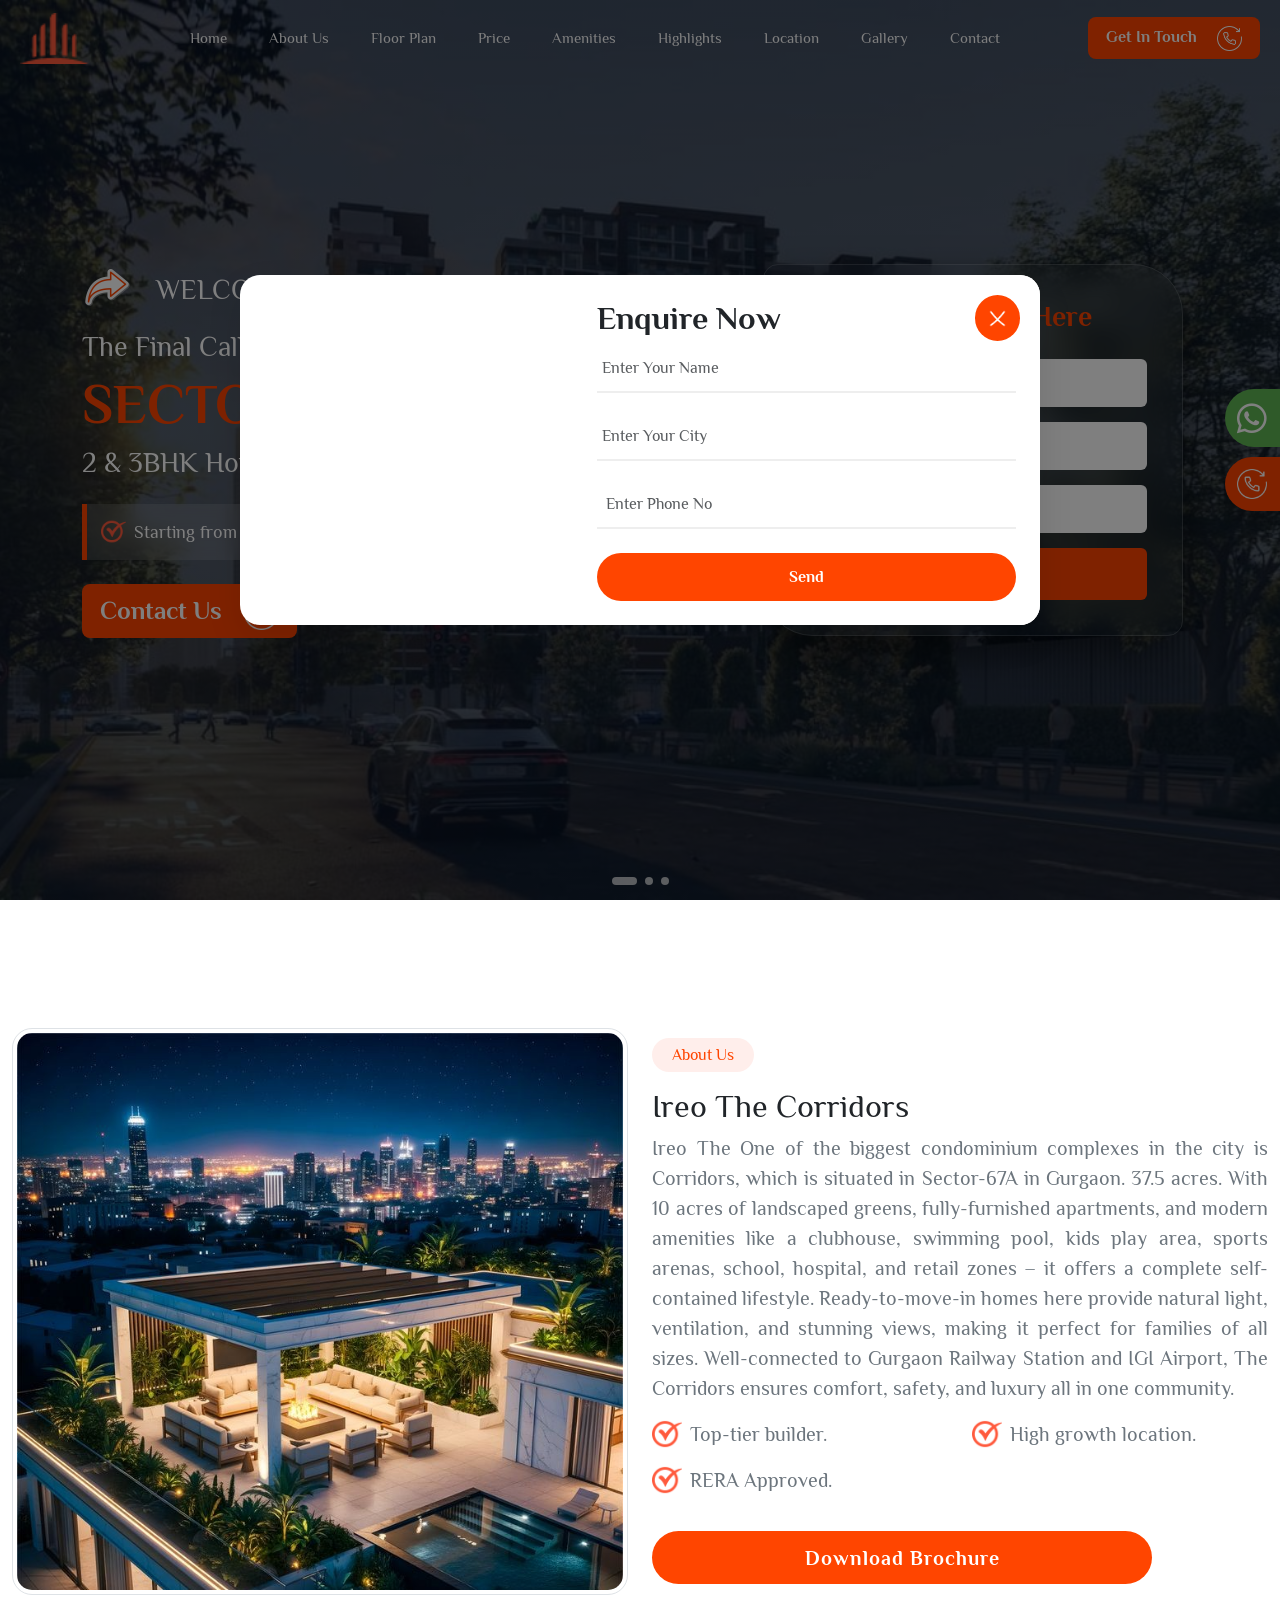
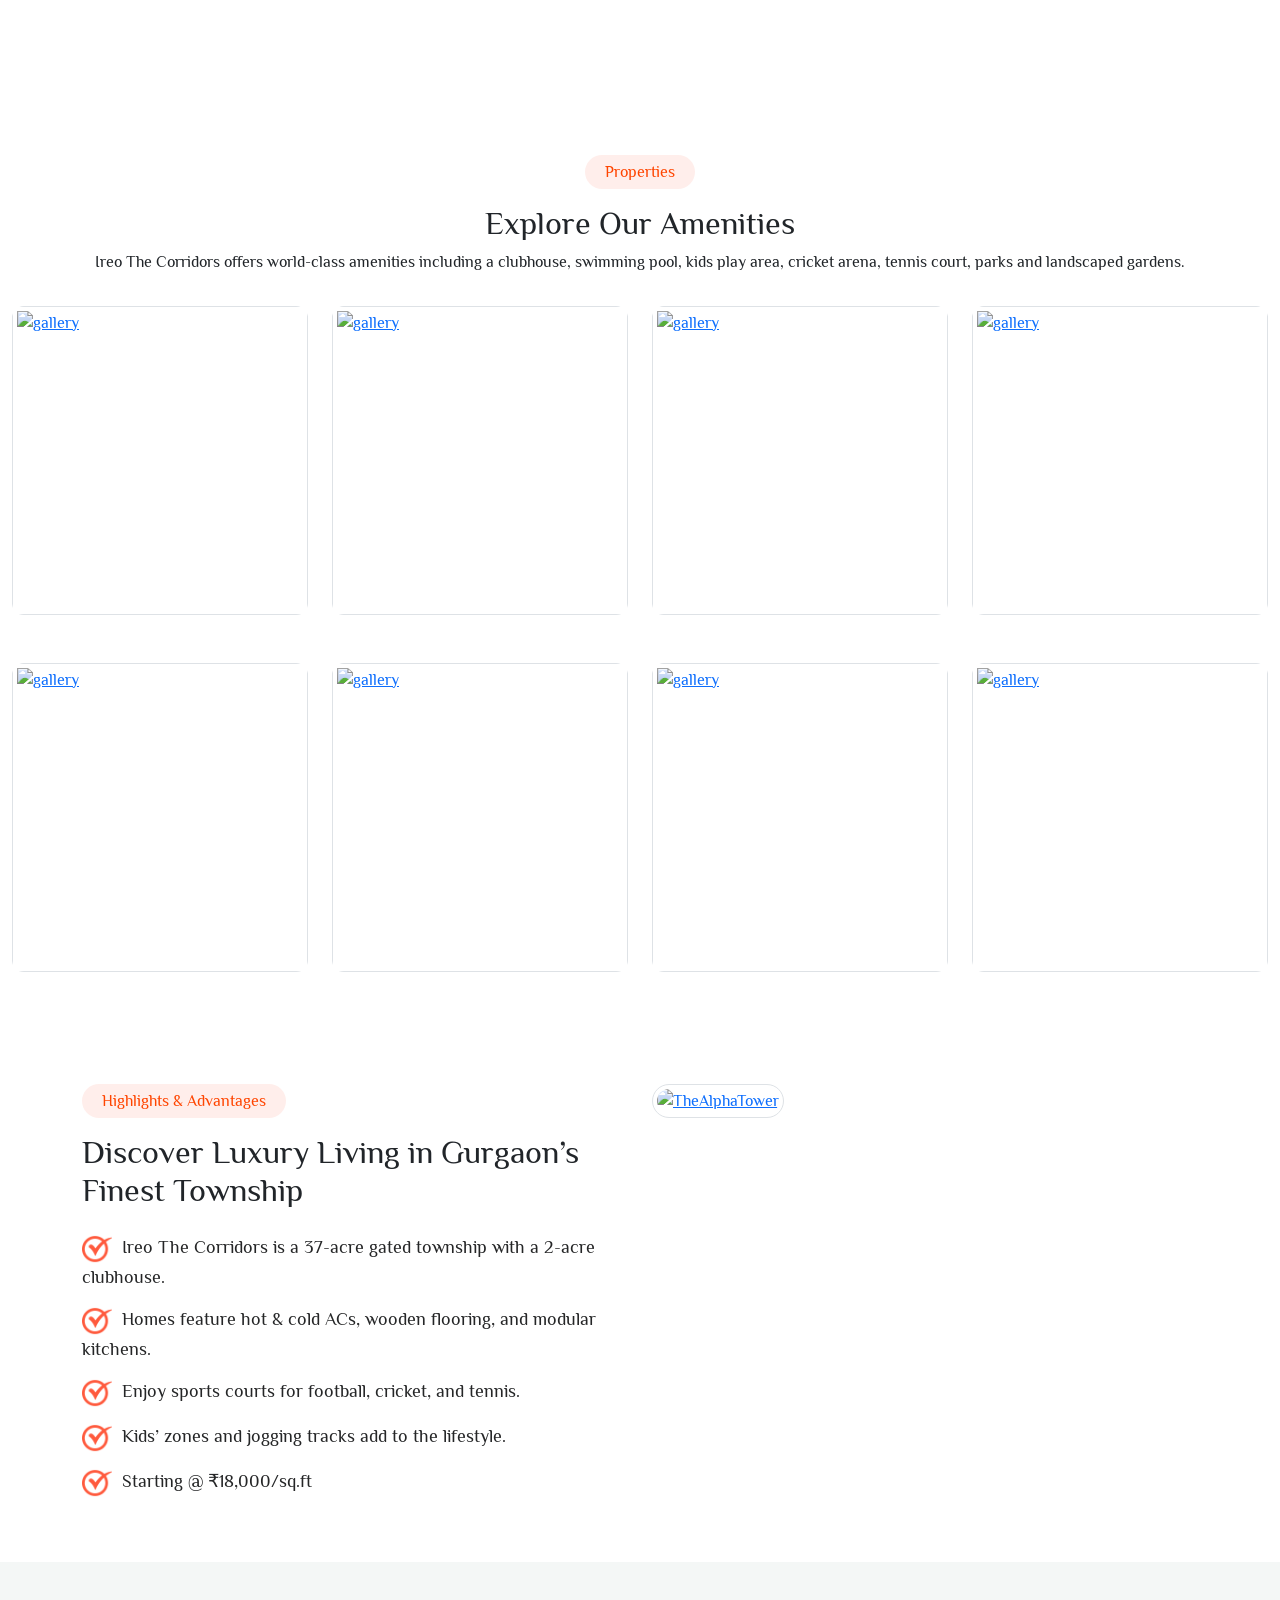
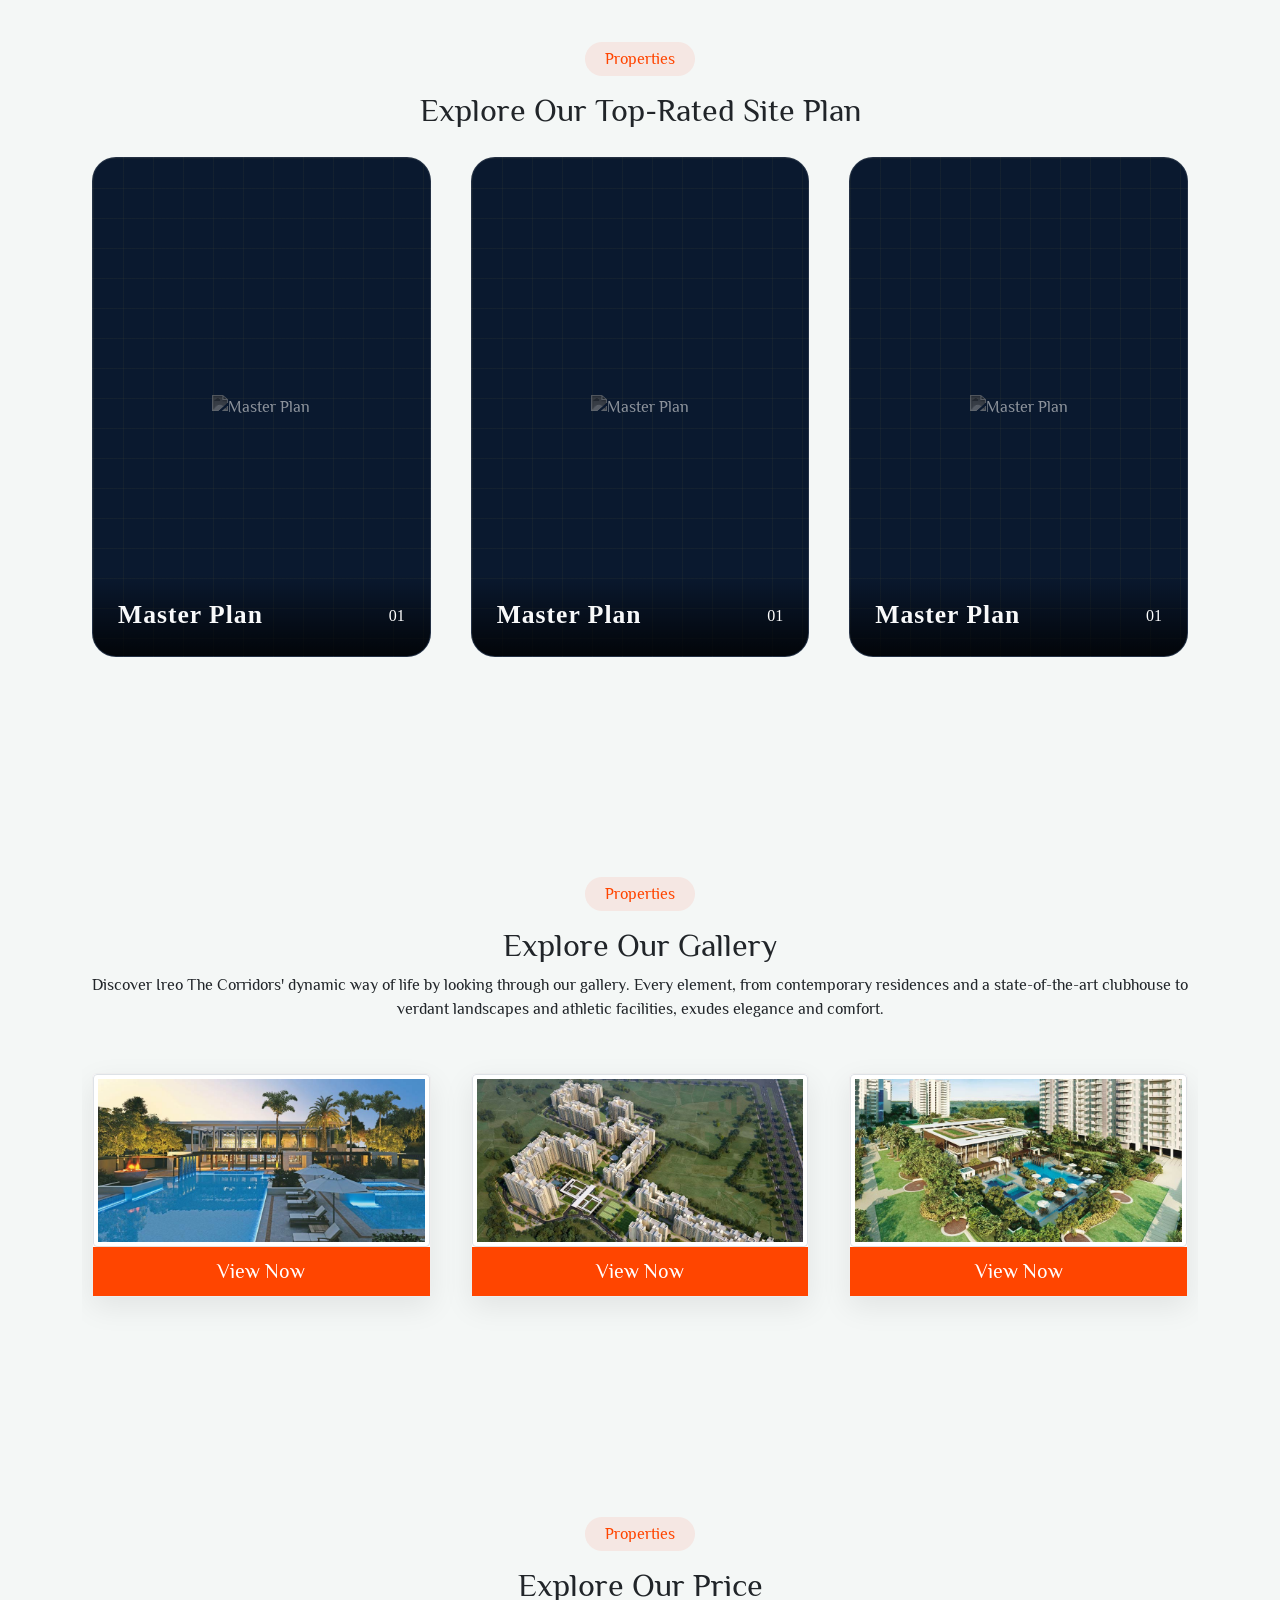
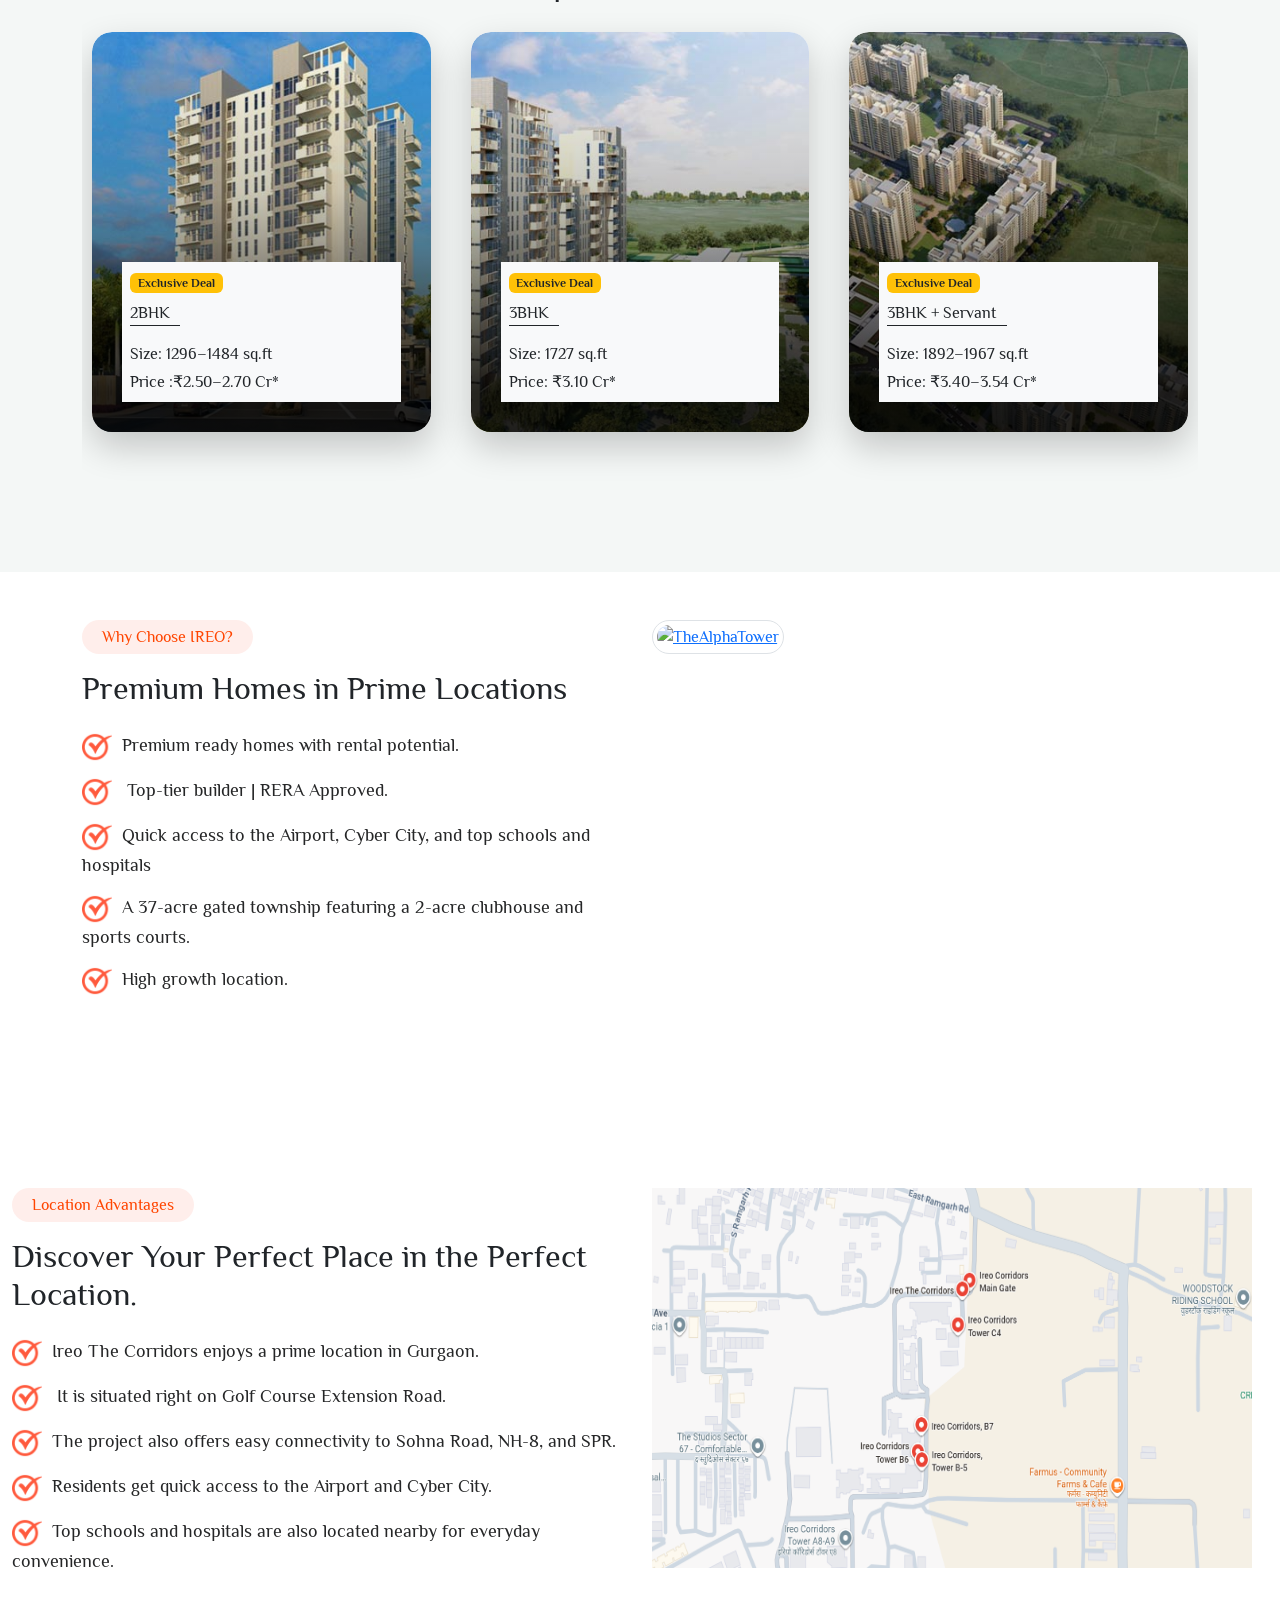
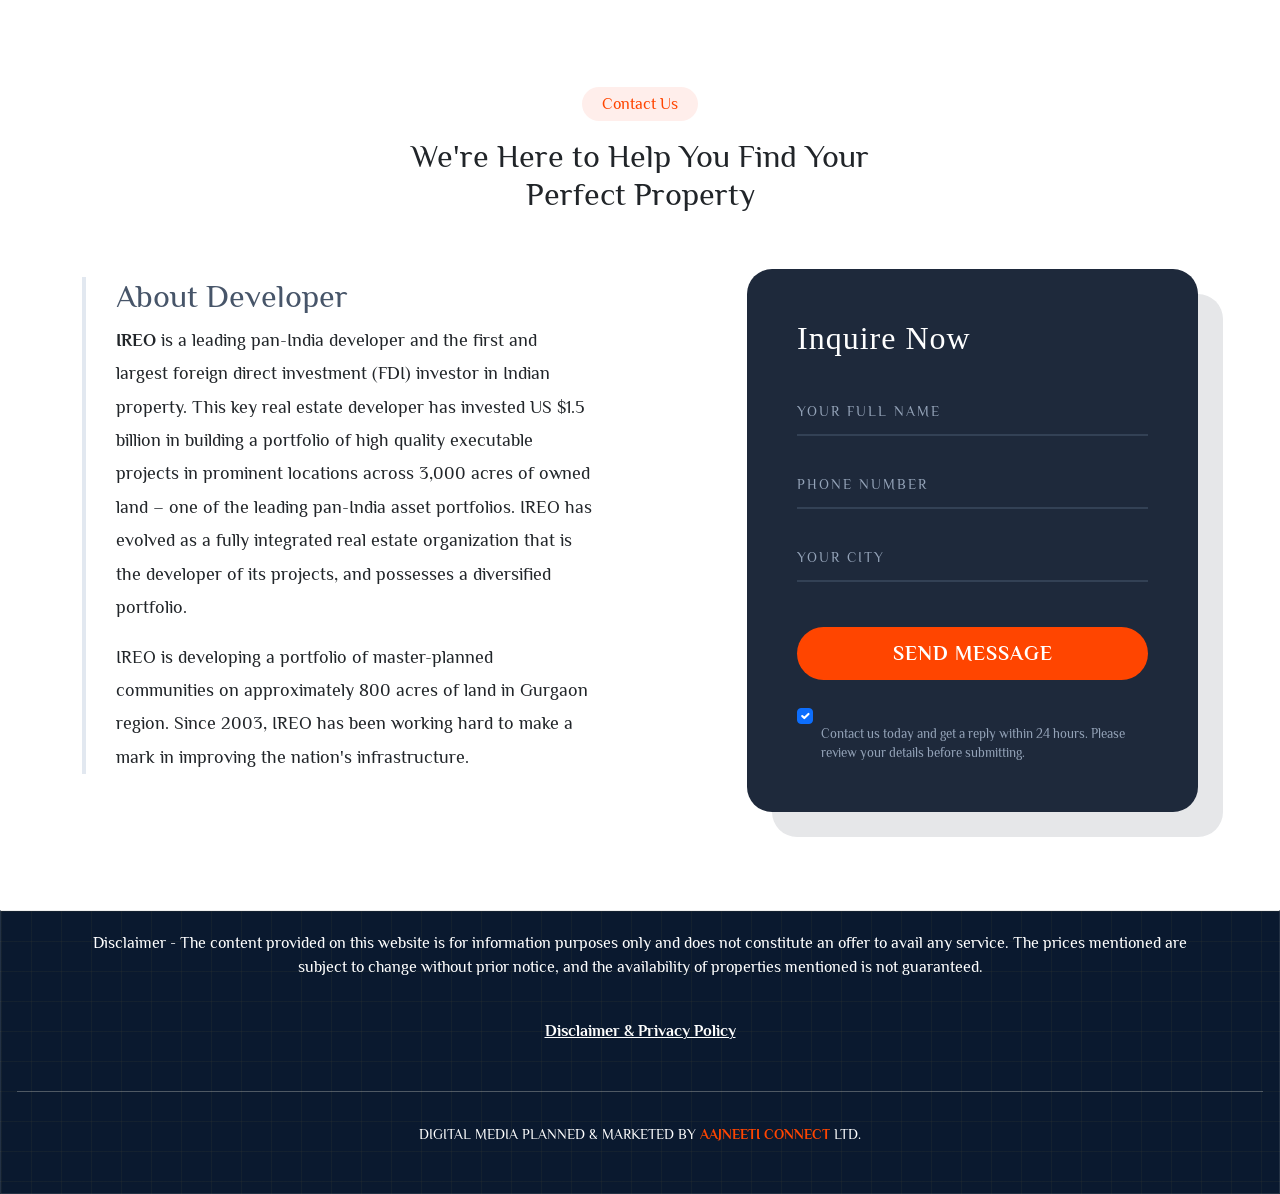
==== commit 40fd58ec: "commit" ====
--- a/index.html
+++ b/index.html
@@ -32,7 +32,7 @@
 
             </button>
             <!-- sidebar -->
-            <div style="background-color: navy" class="offcanvas offcanvas-end" tabindex="" id="offcanvasNavbar"
+            <div style="background-color: var(--dark-blue)" class="offcanvas offcanvas-end" tabindex="" id="offcanvasNavbar"
                 aria-labelledby="offcanvasNavbarLabel">
                 <div style="border-bottom: 2px solid #000000;" class="offcanvas-header text-white">
                     <div class=" d-flex align-items-center logo">
@@ -133,7 +133,8 @@
                 <div class="row gy-5 align-items-center">
 
                     <div class="col-lg-7" data-aos="fade-right" data-aos-duration="1200">
-                                                <p class="h3 fw-light mb-2 text-start"> <img src="images/startf.png" style="width: 50px; " alt="" class="me-4 moving-arrow">WELCOME TO IREO
+                        <p class="h3 fw-light mb-2 text-start"> <img src="images/startf.png" style="width: 50px; "
+                                alt="" class="me-4 moving-arrow">WELCOME TO IREO
 
                         <p class="h3 fw-light mb-2 text-start">The Final Call at IREO The Corridors -
 
@@ -148,15 +149,15 @@
                             <li><img class="me-2" src="images/checked.png" style="width: 25px;">Starting
                                 from
                                 ₹ 1.99 Cr* Onwards*</li>
-                           
+
                             <!-- <li><i class="fa-solid fa-check-double me-3" style="color: var(--gold-color);"></i>72,000 sq.ft Grand Clubhouse
 </li> -->
                         </ul>
 
                         <div class="mt-4 d-flex flex-wrap gap-3 hero-btn">
                             <a href="tel:9112764534" class="call-us-btn" style="font-size: 25px !important;">
-                        Contact Us <img class="ms-3" src="images/get-in-touch.png" alt="" style="width: 35px;">
-                    </a>
+                                Contact Us <img class="ms-3" src="images/get-in-touch.png" alt="" style="width: 35px;">
+                            </a>
                         </div>
                     </div>
 
@@ -176,7 +177,7 @@
 
                                 <button type="submit" class="submit-btn">GET A QUOTE</button>
                             </form>
-                            
+
                         </div>
                     </div>
 
@@ -186,152 +187,208 @@
     </section>
     <!-- overview  -->
     <section class="floor-plan g-s-p" id="overview" data-aos="fade-up">
-        <div class="container">
+        <div class="container-fluid">
             <div class="about-section">
                 <div class="row">
+                    <div class="col-lg-6 col-md-6" data-aos="fade-left">
+                        <div class="">
+                            <img src="images/aboutus.jpg" alt="" class="w-100  img-thumbnail round-img">
+                        </div>
+                    </div>
                     <div class="col-lg-6 col-md-6 align-self-center" data-aos="fade-right">
                         <div class="g-heading">
-                            <h2>KPHB, Hyderabad – Prime residential hub near IT corridor
+                            <p class="section-subtitle-heading">About Us</p>
+
+                            <h2>Ireo The Corridors
                             </h2>
-                            <h3>3 &amp; 4 BHK Luxury Apartments in KPHB, Hyderabad </h3>
+                            <!-- <h3>Ireo The Corridors </h3> -->
                         </div>
                         <div class="ab-project">
 
-                            <p>
-                                KPHB, Hyderabad, is more than just a residential complex – it is a
-                                statement of luxury and sophistication. With its unparalleled design, expert
-                                construction, and world-class amenities, this development promises to redefine modern
-                                living in KPHB. Experience the best of both worlds at KPHB, Hyderabad and
-                                elevate your lifestyle to new heights.
+                            <p>Ireo The One of the biggest condominium complexes in the city is Corridors, which is
+                                situated in Sector-67A in Gurgaon. 37.5 acres. With 10 acres of landscaped greens,
+                                fully-furnished apartments, and modern amenities like a clubhouse, swimming pool, kids
+                                play area, sports arenas, school, hospital, and retail zones – it offers a complete
+                                self-contained lifestyle. Ready-to-move-in homes here provide natural light,
+                                ventilation, and stunning views, making it perfect for families of all sizes.
+                                Well-connected to Gurgaon Railway Station and IGI Airport, The Corridors ensures
+                                comfort, safety, and luxury all in one community.
                             </p>
-                            <p> KPHB, Hyderabad, is a thoughtfully planned most premium Stilt + 16 Floors tower. This
-                                brings in an exclusive opportunity to experience uber lifestyle with a peaceful and
-                                enjoyable living. In other words, life here simply feels grand.</p>
-                            <p>It’s time to step into an exceptionally wonderful world of premium living, a world you
-                                truly deserve. KPHB, Hyderabad, offers only a limited 120 apartments. This
-                                thoughtfully planned project is majestic in every way, marking the first time that you
-                                will experience truly grand living.</p>
-                            <p>Elevate to a grand aspirational living, Life at KPHB, Hyderabad, never let's you wait for
-                                any goodness in life with the best of all the worlds. 3 high speed lifts ensure you
-                                reach your world of grandeur with ease.</p>
-                            <p>A community where you can belong, Fully occupied and operational society with 650
-                                families already residing. Life here at (KPHB, Hyderabad) makes you feel a part of a
-                                thriving community where you can live your dreams to the fullest.</p>
-
-                        </div>
-                    </div>
-
-                    <div class="col-lg-6 col-md-6" data-aos="fade-left">
-                        <div class="about-capital-image ">
-                            <img src="https://i.pinimg.com/736x/25/0a/4e/250a4eaa84c843809f79484b4d03fa96.jpg" alt=""
-                                title="The KPHB Tower" class="w-100 img-thumbnail round-img">
-                        </div>
-                    </div>
+                            <div class="col-md-12">
+                                <div class="row">
+                                    <div class="col-md-6 d-flex text-center">
+                                        <div class="about-item-icon ">
+                                            <img src="images/checked.png" alt="">
+                                        </div>
+
+                                        <p class="about-item-text ms-2">Top-tier builder.</p>
+
+                                    </div>
+                                    <div class="col-md-6 d-flex text-center">
+                                        <div class="about-item-icon ">
+                                            <img src="images/checked.png" alt="">
+                                        </div>
+
+                                        <p class="about-item-text ms-2">High growth location.</p>
+
+                                    </div>
+                                    <div class="col-md-6 d-flex text-center">
+                                        <div class="about-item-icon ">
+                                            <img src="images/checked.png" alt="">
+                                        </div>
+
+                                        <p class="about-item-text ms-2">RERA Approved.</p>
+
+                                    </div>
+                                </div>
+                                <button class="custom-btn btn-fill text-center">
+                                    <span class="btn-text-main">Download Brochure</span>
+                                    <span class="btn-text-hover">Download Brochure</span>
+                                </button>
+                            </div>
+                        </div>
+                    </div>
+
+
                 </div>
             </div>
         </div>
     </section>
     <!-- overview   -->
-
-
-    <section class="floor-plan g-s-p floor-plan-section" id="Floor-Plan" data-aos="fade-up">
-
-        <div class="container">
-            <div class="g-heading d-flex justify-content-between">
-                <div>
-                    <h1>Floor Plan</h1>
-                    <img src="images/line-img.png" class="line-img" alt="" title="">
-                </div>
-
-                <div class="nav-controls">
-                    <div class="btn-custom-nav btn-prev">
-                        <img src="images/left.png" alt="">
-                    </div>
-                    <div class="btn-custom-nav btn-next">
-                        <img src="images/icons8-arrow-64 (1).png" alt="">
-                    </div>
-                </div>
-            </div>
-
-            <div class="swiper floorSwiper">
-                <div class="swiper-wrapper">
-
-                    <div class="swiper-slide">
-                        <div class="plan-card-wrapper action-area" data-aos="fade-up" data-aos-delay="100"
-                            data-bs-toggle="modal" data-bs-target="#contactModal">
-                            <div class="plan-image-area img-thumbnail" style="filter: blur(2.8px);">
-                                <img src="https://i.pinimg.com/736x/b9/8b/70/b98b70fcaa15e4ecf9866eadc5f18a84.jpg"
-                                    alt="Plan 1">
-                            </div>
-                            <div class="plan-footer-label"> 3 BHK Premium</div>
-                        </div>
-                    </div>
-
-
-                    <div class="swiper-slide">
-                        <div class="plan-card-wrapper" data-aos="fade-up" data-aos-delay="300" data-bs-toggle="modal"
-                            data-bs-target="#contactModal">
-                            <div class="plan-image-area img-thumbnail" style="filter: blur(2.8px);">
-                                <img src="https://i.pinimg.com/736x/a4/0b/a0/a40ba0ab38baac2c1c7915a32bc54cf6.jpg"
-                                    alt="Plan 2">
-                            </div>
-                            <div class="plan-footer-label">3 BHK Luxe </div>
-                        </div>
-                    </div>
-
-                    <div class="swiper-slide">
-                        <div class="plan-card-wrapper " data-aos="fade-up" data-aos-delay="500" data-bs-toggle="modal"
-                            data-bs-target="#contactModal">
-                            <div class="plan-image-area img-thumbnail" style="filter: blur(2.8px);">
-                                <img src="https://i.pinimg.com/1200x/7e/48/e2/7e48e26b5c8fd2165563b67dd614c551.jpg"
-                                    alt="Plan 3">
-                            </div>
-                            <div class="plan-footer-label">4 BHK</div>
-                        </div>
-                    </div>
-
-                    <div class="swiper-slide">
-                        <div class="plan-card-wrapper" data-aos="fade-up" data-aos-delay="100" data-bs-toggle="modal"
-                            data-bs-target="#contactModal">
-                            <div class="plan-image-area img-thumbnail" style="filter: blur(2.8px);">
-                                <img src="https://i.pinimg.com/1200x/0e/5b/07/0e5b076f713d627f0b0d1b0d46cab858.jpg"
-                                    alt="Plan 4">
-                            </div>
-                            <div class="plan-footer-label">4 BHK
-                                Ultra Luxury + Maid</div>
-                        </div>
-                    </div>
-                    <!-- 5 -->
-                    <div class="swiper-slide">
-                        <div class="plan-card-wrapper" data-aos="fade-up" data-aos-delay="100" data-bs-toggle="modal"
-                            data-bs-target="#contactModal">
-                            <div class="plan-image-area img-thumbnail" style="filter: blur(2.8px);">
-                                <img src="https://i.pinimg.com/1200x/3b/4b/59/3b4b59985fac5803b6a40d84bcd0f873.jpg"
-                                    alt="Plan 4">
-                            </div>
-                            <div class="plan-footer-label">3 BHK
-                                Luxury</div>
-                        </div>
-                    </div>
-                    <!-- 6 -->
-
-                </div>
-            </div>
-
-            <!-- <div class="nav-controls">
-                <div class="btn-custom-nav btn-prev">
-                    <img src="images/left.png" alt="">
-                </div>
-                <div class="btn-custom-nav btn-next">
-                    <img src="images/icons8-arrow-64 (1).png" alt="">
-                </div>
-            </div> -->
-
-
+    <!-- Amenities   -->
+    <section class="gallery g-s-p" id="gallery">
+
+        <div class="container-fluid">
+            <div class="g-heading text-center">
+                <p class="section-subtitle-headingg">Properties</p>
+
+                <h2>Explore Our Amenities
+                </h2>
+                <p class="text-dark pb-3">Ireo The Corridors offers world-class amenities including a clubhouse,
+                    swimming pool, kids play area, cricket arena, tennis court, parks and landscaped gardens.
+
+                </p>
+            </div>
+            <div class="row justify-content-center gy-5" id="aos-gallery">
+
+                <div class="col-lg-3 col-md-3 col-sm-6" data-aos="zoom-in" data-aos-delay="100">
+                    <div class="single-work">
+                        <div class="work-image image-container">
+                            <a href="https://i.pinimg.com/736x/c7/06/c1/c706c19e4e6e9503a88556408f6cdfbe.jpg"
+                                class="img-wrapper img-fluid">
+                                <img src="https://i.pinimg.com/736x/c7/06/c1/c706c19e4e6e9503a88556408f6cdfbe.jpg"
+                                    alt="gallery" class="w-100 img-thumbnail img-fluid">
+                            </a>
+                            <div class="overlay">
+                                <div class="overlay-text">Modular Kitchen</div>
+                            </div>
+                        </div>
+                    </div>
+                </div>
+                <div class="col-lg-3 col-md-3 col-sm-6" data-aos="zoom-in" data-aos-delay="100">
+                    <div class="single-work">
+                        <div class="work-image image-container">
+                            <a href="https://i.pinimg.com/1200x/9f/6b/68/9f6b686f98cb7b7b63212254c811e7e4.jpg"
+                                class="img-wrapper img-fluid">
+                                <img src="https://i.pinimg.com/1200x/9f/6b/68/9f6b686f98cb7b7b63212254c811e7e4.jpg"
+                                    alt="gallery" class="w-100 img-thumbnail img-fluid">
+                            </a>
+                            <div class="overlay">
+                                <div class="overlay-text">Kids’ Area</div>
+                            </div>
+                        </div>
+                    </div>
+                </div>
+
+                <div class="col-lg-3 col-md-3 col-sm-6" data-aos="zoom-in" data-aos-delay="100">
+                    <div class="single-work">
+                        <div class="work-image image-container">
+                            <a href="https://i.pinimg.com/1200x/69/b0/b2/69b0b26216673e74ba18813b7feefb21.jpg"
+                                class="img-wrapper img-fluid">
+                                <img src="https://i.pinimg.com/1200x/69/b0/b2/69b0b26216673e74ba18813b7feefb21.jpg"
+                                    alt="gallery" class="w-100 img-thumbnail img-fluid">
+                            </a>
+                            <div class="overlay">
+                                <div class="overlay-text">Jogging Tracks</div>
+                            </div>
+                        </div>
+                    </div>
+                </div>
+                <div class="col-lg-3 col-md-3 col-sm-6" data-aos="zoom-in" data-aos-delay="100">
+                    <div class="single-work">
+                        <div class="work-image image-container">
+                            <a href="https://i.pinimg.com/1200x/4c/fb/d5/4cfbd5373c9713a6d3b02f067b491190.jpg"
+                                class="img-wrapper img-fluid">
+                                <img src="https://i.pinimg.com/1200x/4c/fb/d5/4cfbd5373c9713a6d3b02f067b491190.jpg"
+                                    alt="gallery" class="w-100 img-thumbnail img-fluid">
+                            </a>
+                            <div class="overlay">
+                                <div class="overlay-text">Wooden Flooring</div>
+                            </div>
+                        </div>
+                    </div>
+                </div>
+                <div class="col-lg-3 col-md-3 col-sm-6" data-aos="zoom-in" data-aos-delay="100">
+                    <div class="single-work">
+                        <div class="work-image image-container">
+                            <a href="https://i.pinimg.com/1200x/f0/d1/c8/f0d1c8b4804df65d7004777406f23c41.jpg"
+                                class="img-wrapper img-fluid">
+                                <img src="https://i.pinimg.com/1200x/f0/d1/c8/f0d1c8b4804df65d7004777406f23c41.jpg"
+                                    alt="gallery" class="w-100 img-thumbnail img-fluid">
+                            </a>
+                            <div class="overlay">
+                                <div class="overlay-text">Green Landscapes
+                                </div>
+                            </div>
+                        </div>
+                    </div>
+                </div>
+                <div class="col-lg-3 col-md-3 col-sm-6" data-aos="zoom-in" data-aos-delay="100">
+                    <div class="single-work">
+                        <div class="work-image image-container">
+                            <a href="https://i.pinimg.com/736x/2f/6e/14/2f6e1429ef4f5d7377cec684564360b1.jpg"
+                                class="img-wrapper img-fluid">
+                                <img src="https://i.pinimg.com/736x/2f/6e/14/2f6e1429ef4f5d7377cec684564360b1.jpg"
+                                    alt="gallery" class="w-100 img-thumbnail img-fluid">
+                            </a>
+                            <div class="overlay">
+                                <div class="overlay-text">2-acre clubhouse</div>
+                            </div>
+                        </div>
+                    </div>
+                </div>
+                <div class="col-lg-3 col-md-3 col-sm-6" data-aos="zoom-in" data-aos-delay="100">
+                    <div class="single-work">
+                        <div class="work-image image-container">
+                            <a href="https://i.pinimg.com/1200x/0d/a1/57/0da157195d72f931438e5a966ad8bcbd.jpg"
+                                class="img-wrapper img-fluid">
+                                <img src="https://i.pinimg.com/1200x/0d/a1/57/0da157195d72f931438e5a966ad8bcbd.jpg"
+                                    alt="gallery" class="w-100 img-thumbnail img-fluid">
+                            </a>
+                            <div class="overlay">
+                                <div class="overlay-text">Cricket | Tennis Courts</div>
+                            </div>
+                        </div>
+                    </div>
+                </div>
+                <div class="col-lg-3 col-md-3 col-sm-6" data-aos="zoom-in" data-aos-delay="100">
+                    <div class="single-work">
+                        <div class="work-image image-container">
+                            <a href="https://i.pinimg.com/736x/e0/5e/73/e05e73f3fb0205fe329e6bcf664d57db.jpg"
+                                class="img-wrapper img-fluid">
+                                <img src="https://i.pinimg.com/736x/e0/5e/73/e05e73f3fb0205fe329e6bcf664d57db.jpg"
+                                    alt="gallery" class="w-100 img-thumbnail img-fluid">
+                            </a>
+                            <div class="overlay">
+                                <div class="overlay-text">Hot & Cold ACs</div>
+                            </div>
+                        </div>
+                    </div>
+                </div>
+            </div>
         </div>
-
     </section>
-
+    <!-- gallery section  -->
     <!-- highlighta -->
     <section class="py-5" id="highlights-section">
         <div class="container">
@@ -340,34 +397,26 @@
                 <div class="row">
                     <div class="col-lg-6 col-md-6">
                         <div class="g-heading">
-                            <h1>Highlights</h1>
-                            <img src="images/line-img.png" class="line-img" alt="" title="">
+                            <p class="section-subtitle-heading">Highlights & Advantages</p>
+
+                            <h2 class="mb-4">Discover Luxury Living in Gurgaon’s Finest Township</h2>
 
 
                         </div>
                         <div class="ab-project">
                             <ul class="aminties p-0">
-                                <li><img src="images/tickmark.png" class="">Expansive Living Spaces: Premium 3 & 4 BHK
-                                    residences designed with spacious layouts to accommodate large families and modern
-                                    lifestyles.</li>
-                                <li><img src="images/tickmark.png" class="">Proximity to Lifestyle Hubs: Enjoy being a
-                                    stone’s throw away from the city’s best shopping and entertainment at Nexus (Forum)
-                                    and Manjeera Mall.</li>
-                                <li><img src="images/tickmark.png" class="">Luxury Amenities Suite: Equipped with
-                                    world-class facilities including a modern clubhouse, fitness center, and dedicated
-                                    recreation zones.</li>
-                                <li><img src="images/tickmark.png" class="">Unmatched Connectivity: Minutes away from
-                                    the KPHB & JNTU Metro Stations, ensuring you are always connected to the heart of
-                                    Hyderabad.</li>
-                                <li><img src="images/tickmark.png" class="">Ultra-Exclusive Community: Limited to only
-                                    120 Luxury Apartments, ensuring an elite, low-density living experience with maximum
-                                    privacy.</li>
-                                <li><img src="images/tickmark.png" class="">Premier Educational Hub: Located in an area
-                                    surrounded by top-tier institutions like JNTU, making it an ideal choice for
-                                    families with students.</li>
-                                <!-- <li><img src="images/tickmark.png" class="">Limited 120 Apartments</li> -->
-
+                                <li><img src="images/checked.png" class="">Ireo The Corridors is a 37-acre gated
+                                    township with a 2-acre clubhouse.
                                 </li>
+                                <li><img src="images/checked.png" class="">Homes feature hot & cold ACs, wooden
+                                    flooring, and modular kitchens.</li>
+                                <li><img src="images/checked.png" class="">Enjoy sports courts for football, cricket,
+                                    and tennis.</li>
+                                <li><img src="images/checked.png" class="">Kids’ zones and jogging tracks add to the
+                                    lifestyle.</li>
+                                <li><img src="images/checked.png" class="">Starting @ ₹18,000/sq.ft</li>
+
+
 
                             </ul>
                         </div>
@@ -375,8 +424,9 @@
 
                     <div class="col-lg-6 col-md-6">
                         <div class="about-capital-image">
-                            <a href="images/highlights.png">
-                                <img src="images/highlights.png" alt="TheAlphaTower" title="The KPHB Tower"
+                            <a href="https://i.pinimg.com/1200x/a2/73/2a/a2732a4f1cfc3839bae3e314da65b8d4.jpg">
+                                <img src="https://i.pinimg.com/1200x/a2/73/2a/a2732a4f1cfc3839bae3e314da65b8d4.jpg"
+                                    alt="TheAlphaTower" title="The KPHB Tower"
                                     class="w-100 img-thumbnail round-img img-fluid">
                             </a>
                         </div>
@@ -386,35 +436,156 @@
         </div>
     </section>
     <!-- highlighta -->
-    <section class="floor-plan g-s-p floor-plan-section" id="Floor-Plan" data-aos="fade-up">
+    <section class="floor-plan g-s-p floor-section  fp-project floor-plan-section" id="Floor-Plan" data-aos="fade-up">
 
         <div class="container">
-            <div class="g-heading d-flex justify-content-between">
+            <div class="g-heading text-center">
                 <div>
-                    <h1>Amenities</h1>
-                    <img src="images/line-img.png" class="line-img" alt="" title="">
-                </div>
-
-                <div class="nav-controls">
+                    <p class="section-subtitle-headingg">Properties</p>
+
+                    <h2>Explore Our Top-Rated Site Plan
+                    </h2>
+                </div>
+
+                <!-- <div class="nav-controls">
                     <div class="btn-custom-nav btn-prev">
                         <img src="images/left.png" alt="">
                     </div>
                     <div class="btn-custom-nav btn-next">
                         <img src="images/icons8-arrow-64 (1).png" alt="">
                     </div>
-                </div>
+                </div> -->
             </div>
 
             <div class="swiper floorSwiper">
                 <div class="swiper-wrapper">
-
+                    <!-- 1 -->
                     <div class="swiper-slide">
-                        <div class="plan-card-wrapper action-area" data-aos="fade-up" data-aos-delay="100"
-                            data-bs-toggle="modal" data-bs-target="#contactModal">
+                        <div class="plan-card">
+                            <div class="plan-img-box">
+                                <img src="https://corridors.ireoproperties.org.in/assets/media/shapes/plan1.jpg"
+                                    alt="Master Plan">
+                            </div>
+                            <div class="card-footer-info">
+                                <h4>Master Plan</h4>
+                                <span class="count">01</span>
+                            </div>
+                            <div class="overlay-content">
+                                <h3 class="overlay-title">Master Plan</h3>
+                                <p class="overlay-text">The architectural blueprint defining the entire landscape,
+                                    infrastructure, and spatial zoning of the project.</p>
+                                <button class="custom-btn btn-fill text-center">
+                                    <span class="btn-text-main">Download Brochure</span>
+                                    <span class="btn-text-hover">Download Brochure</span>
+                                </button>
+                            </div>
+                        </div>
+                    </div>
+
+                    <!-- 2 -->
+                    <div class="swiper-slide">
+                        <div class="plan-card">
+                            <div class="plan-img-box">
+                                <img src="https://corridors.ireoproperties.org.in/assets/media/shapes/plan1.jpg"
+                                    alt="Master Plan">
+                            </div>
+                            <div class="card-footer-info">
+                                <h4>Master Plan</h4>
+                                <span class="count">01</span>
+                            </div>
+                            <div class="overlay-content">
+                                <h3 class="overlay-title">Master Plan</h3>
+                                <p class="overlay-text">The architectural blueprint defining the entire landscape,
+                                    infrastructure, and spatial zoning of the project.</p>
+                                <button class="custom-btn btn-fill text-center">
+                                    <span class="btn-text-main">Download Brochure</span>
+                                    <span class="btn-text-hover">Download Brochure</span>
+                                </button>
+                            </div>
+                        </div>
+                    </div>
+                    <!-- 3 -->
+                    <div class="swiper-slide">
+                        <div class="plan-card">
+                            <div class="plan-img-box">
+                                <img src="https://corridors.ireoproperties.org.in/assets/media/shapes/plan1.jpg"
+                                    alt="Master Plan">
+                            </div>
+                            <div class="card-footer-info">
+                                <h4>Master Plan</h4>
+                                <span class="count">01</span>
+                            </div>
+                            <div class="overlay-content">
+                                <h3 class="overlay-title">Master Plan</h3>
+                                <p class="overlay-text">The architectural blueprint defining the entire landscape,
+                                    infrastructure, and spatial zoning of the project.</p>
+                                <button class="custom-btn btn-fill text-center">
+                                    <span class="btn-text-main">Download Brochure</span>
+                                    <span class="btn-text-hover">Download Brochure</span>
+                                </button>
+                            </div>
+                        </div>
+                    </div>
+                    <!-- 4 -->
+
+
+                </div>
+            </div>
+
+            <!-- <div class="nav-controls">
+                <div class="btn-custom-nav btn-prev">
+                    <img src="images/left.png" alt="">
+                </div>
+                <div class="btn-custom-nav btn-next">
+                    <img src="images/icons8-arrow-64 (1).png" alt="">
+                </div>
+            </div> -->
+
+
+        </div>
+
+    </section>
+
+    <!-- new   -->
+
+    <section class="floor-plan  g-s-p floor-plan-section" id="Floor-Plan" data-aos="fade-up">
+
+        <div class="container">
+            <div class="g-heading text-center">
+                <div>
+                    <p class="section-subtitle-headingg">Properties</p>
+
+                    <h2>Explore Our Gallery
+                    </h2>
+                    <p class="text-dark pb-3">Discover Ireo The Corridors' dynamic way of life by looking through our
+                        gallery. Every element, from contemporary residences and a state-of-the-art clubhouse to verdant
+                        landscapes and athletic facilities, exudes elegance and comfort.
+
+
+
+                    </p>
+                </div>
+
+                <!-- <div class="nav-controls">
+                    <div class="btn-custom-nav btn-prev">
+                        <img src="images/left.png" alt="">
+                    </div>
+                    <div class="btn-custom-nav btn-next">
+                        <img src="images/icons8-arrow-64 (1).png" alt="">
+                    </div>
+                </div> -->
+            </div>
+
+            <div class="swiper floorSwiper">
+                <div class="swiper-wrapper">
+
+                    <div class="swiper-slide">
+                        <div class="plan-card-wrapper " data-aos="fade-up" data-aos-delay="100" data-bs-toggle="modal"
+                            data-bs-target="#contactModal">
                             <div class="plan-image-area img-thumbnail">
-                                <img src="images/a1.webp" alt="Plan 1">
-                            </div>
-                            <div class="plan-footer-label"> Meeting Room</div>
+                                <img src="images/gallery8.jpg" alt="Plan 1">
+                            </div>
+                            <div class="plan-footer-label">View Now</div>
                         </div>
                     </div>
 
@@ -423,9 +594,9 @@
                         <div class="plan-card-wrapper" data-aos="fade-up" data-aos-delay="300" data-bs-toggle="modal"
                             data-bs-target="#contactModal">
                             <div class="plan-image-area img-thumbnail">
-                                <img src="images/a2.webp" alt="Plan 2">
-                            </div>
-                            <div class="plan-footer-label">Kids Play Area</div>
+                                <img src="images/gallery7.jpg" alt="Plan 2">
+                            </div>
+                            <div class="plan-footer-label">View Now</div>
                         </div>
                     </div>
 
@@ -433,9 +604,9 @@
                         <div class="plan-card-wrapper " data-aos="fade-up" data-aos-delay="500" data-bs-toggle="modal"
                             data-bs-target="#contactModal">
                             <div class="plan-image-area img-thumbnail">
-                                <img src="images/a3.webp" alt="Plan 3">
-                            </div>
-                            <div class="plan-footer-label">Library</div>
+                                <img src="images/gallery6.jpg" alt="Plan 3">
+                            </div>
+                            <div class="plan-footer-label">View Now</div>
                         </div>
                     </div>
 
@@ -443,9 +614,9 @@
                         <div class="plan-card-wrapper" data-aos="fade-up" data-aos-delay="100" data-bs-toggle="modal"
                             data-bs-target="#contactModal">
                             <div class="plan-image-area img-thumbnail">
-                                <img src="images/a4.webp" alt="Plan 4">
-                            </div>
-                            <div class="plan-footer-label">Garden</div>
+                                <img src="images/gallery5.jpg" alt="Plan 4">
+                            </div>
+                            <div class="plan-footer-label">View Now</div>
                         </div>
                     </div>
                     <!-- 5 -->
@@ -453,9 +624,9 @@
                         <div class="plan-card-wrapper" data-aos="fade-up" data-aos-delay="100" data-bs-toggle="modal"
                             data-bs-target="#contactModal">
                             <div class="plan-image-area img-thumbnail">
-                                <img src="images/a5.webp" alt="Plan 4">
-                            </div>
-                            <div class="plan-footer-label">Gym</div>
+                                <img src="images/gallery4.jpg" alt="Plan 4">
+                            </div>
+                            <div class="plan-footer-label">View Now</div>
                         </div>
                     </div>
                     <!-- 6 -->
@@ -463,9 +634,9 @@
                         <div class="plan-card-wrapper" data-aos="fade-up" data-aos-delay="100" data-bs-toggle="modal"
                             data-bs-target="#contactModal">
                             <div class="plan-image-area img-thumbnail">
-                                <img src="images/a6.webp" alt="Plan 4">
-                            </div>
-                            <div class="plan-footer-label">Walk Area</div>
+                                <img src="images/gallery3.jpg" alt="Plan 4">
+                            </div>
+                            <div class="plan-footer-label">View Now</div>
                         </div>
                     </div>
 
@@ -486,384 +657,91 @@
 
     </section>
 
-    <!-- Amenities   -->
-    <section class="gallery g-s-p" id="gallery">
-
-        <div class="container-fluid">
-            <div class="g-heading">
-                <h1>Gallery</h1>
-                <img src="images/line-img.png" class="line-img" alt="" title="">
-            </div>
-            <div class="row justify-content-center" id="aos-gallery">
-
-                <div class="col-lg-3 col-md-3 col-sm-6" data-aos="zoom-in" data-aos-delay="100">
-                    <div class="single-work">
-                        <div class="work-image">
-                            <a href="images/highlights.png" class="img-wrapper img-fluid">
-                                <img src="images/highlights.png" alt="gallery" class="w-100 img-thumbnail img-fluid">
-                            </a>
-                        </div>
-                    </div>
-                </div>
-                <div class="col-lg-3 col-md-3 col-sm-6" data-aos="zoom-in" data-aos-delay="100">
-                    <div class="single-work">
-                        <div class="work-image">
-                            <a href="https://i.pinimg.com/736x/30/3d/63/303d6315c2032c6ed99a2ee93ca6642f.jpg"
-                                class="img-wrapper img-fluid">
-                                <img src="https://i.pinimg.com/736x/30/3d/63/303d6315c2032c6ed99a2ee93ca6642f.jpg"
-                                    alt="gallery" class="w-100 img-thumbnail img-fluid">
-                            </a>
-                        </div>
-                    </div>
-                </div>
-
-                <div class="col-lg-3 col-md-3 col-sm-6" data-aos="zoom-in" data-aos-delay="100">
-                    <div class="single-work">
-                        <div class="work-image">
-                            <a href="https://i.pinimg.com/736x/41/c3/2d/41c32d02fdbf89cf5678b62a7ef45153.jpg"
-                                class="img-wrapper img-fluid">
-                                <img src="https://i.pinimg.com/736x/41/c3/2d/41c32d02fdbf89cf5678b62a7ef45153.jpg"
-                                    alt="gallery" class="w-100 img-thumbnail img-fluid">
-                            </a>
-                        </div>
-                    </div>
-                </div>
-                <div class="col-lg-3 col-md-3 col-sm-6" data-aos="zoom-in" data-aos-delay="100">
-                    <div class="single-work">
-                        <div class="work-image">
-                            <a href="https://i.pinimg.com/1200x/eb/fb/f2/ebfbf2ae597201f4237f244430c48800.jpg"
-                                class="img-wrapper img-fluid">
-                                <img src="https://i.pinimg.com/1200x/eb/fb/f2/ebfbf2ae597201f4237f244430c48800.jpg"
-                                    alt="gallery" class="w-100 img-thumbnail img-fluid">
-                            </a>
-                        </div>
-                    </div>
-                </div>
-                <div class="col-lg-3 col-md-3 col-sm-6" data-aos="zoom-in" data-aos-delay="100">
-                    <div class="single-work">
-                        <div class="work-image">
-                            <a href="https://i.pinimg.com/736x/fe/3c/25/fe3c25379a527ea328f28acb5ef2723e.jpg"
-                                class="img-wrapper img-fluid">
-                                <img src="https://i.pinimg.com/736x/fe/3c/25/fe3c25379a527ea328f28acb5ef2723e.jpg"
-                                    alt="gallery" class="w-100 img-thumbnail img-fluid">
-                            </a>
-                        </div>
-                    </div>
-                </div>
-                <div class="col-lg-3 col-md-3 col-sm-6" data-aos="zoom-in" data-aos-delay="100">
-                    <div class="single-work">
-                        <div class="work-image">
-                            <a href="https://i.pinimg.com/1200x/2b/95/5e/2b955ea92e8bc992a767bf21ccf2fceb.jpg"
-                                class="img-wrapper img-fluid">
-                                <img src="https://i.pinimg.com/1200x/2b/95/5e/2b955ea92e8bc992a767bf21ccf2fceb.jpg"
-                                    alt="gallery" class="w-100 img-thumbnail img-fluid">
-                            </a>
-                        </div>
-                    </div>
-                </div>
-                <div class="col-lg-3 col-md-3 col-sm-6" data-aos="zoom-in" data-aos-delay="100">
-                    <div class="single-work">
-                        <div class="work-image">
-                            <a href="https://i.pinimg.com/1200x/44/0e/4d/440e4d532479f71bedcb4c63eab26778.jpg"
-                                class="img-wrapper img-fluid">
-                                <img src="https://i.pinimg.com/1200x/44/0e/4d/440e4d532479f71bedcb4c63eab26778.jpg"
-                                    alt="gallery" class="w-100 img-thumbnail img-fluid">
-                            </a>
-                        </div>
-                    </div>
-                </div>
-                <div class="col-lg-3 col-md-3 col-sm-6" data-aos="zoom-in" data-aos-delay="100">
-                    <div class="single-work">
-                        <div class="work-image">
-                            <a href="https://i.pinimg.com/1200x/00/55/69/005569c5bb760c27db650aeff942580a.jpg"
-                                class="img-wrapper img-fluid">
-                                <img src="https://i.pinimg.com/1200x/00/55/69/005569c5bb760c27db650aeff942580a.jpg"
-                                    alt="gallery" class="w-100 img-thumbnail img-fluid">
-                            </a>
-                        </div>
-                    </div>
-                </div>
-            </div>
-        </div>
-    </section>
-    <!-- gallery section  -->
-    <section>
-        <div class="container-fluid mt-5 mb-5">
-            <div class="row  bg-white" id="brochure">
-                <div class="mb-sm-0 col-lg-6 p-0 m-0 left">
-                    <div class="about-capital-image">
-                        <a href="images/highlights.png">
-                            <img src="https://i.pinimg.com/736x/26/28/96/26289637675c027dd48a84096abafe36.jpg"
-                                alt="TheAlphaTower" title="The KPHB Tower"
-                                class="w-100 img-thumbnail round-img img-fluid">
-                        </a>
-                    </div>
-                </div>
-                <div class="mb-sm-0 col-lg-6 p-0 m-0  left">
-                    <div class="brochure">
-                        <h3 class="ititle">
-                            <span class="suptitle d-block">Floor Plans &amp; More</span>
-                            <strong class="mtitle text-uppercase d-block">
-                                Download <br>
-                                E-Brochure
-                            </strong>
-                        </h3>
-                        <p class="justify">
-                            Wonder why some units will make more profit than others? Selection of units is crucial, let
-                            us share more.
-                        </p>
-                        <button class="ctabtn-sm text-uppercase" data-bs-toggle="modal" data-bs-target="#contactModal">
-                            Download E-Brochure
-                        </button>
-                    </div>
-                </div>
-            </div>
-        </div>
-    </section>
-    <!-- end     -->
-
-
-
-
-
-
-    <!-- new section  -->
-    <!-- <section class="price-table section py-5" id="pricelist">
-
-        <div class="container-fluid">
-            <div class="g-heading">
-                <h1>Price List</h1>
-                <img src="images/line-img.png" class="line-img" alt="" title="">
-            </div>
-            <div class="row ">
-                <div class="col-md-12">
-                    <div class="table-responsive">
-                        <table class="table custome_table table-bordered align-middle fs-6 mb-0 table-striped">
-                            <thead>
-                                <tr>
-                                    <th>Category</th>
-                                    <th>Size (sq.ft) </th>
-                                    <th>Total Price (PKR)</th>
-                                    <th> Down Payment </th>
-
-                                    <th>Instalments</th>
-                                    <th> Price</th>
-
-
-                                </tr>
-                            </thead>
-                            <tbody>
-                                <tr>
-                                    <td>3 BHK + 3 Toilet</td>
-                                    <td>1960 SQ. FT.</td>
-                                    <td>3600000</td>
-                                    <td>10%</td>
-
-                                    <td>202,500/- Per Quarter</td>
-
-                                    <td><a href="#" data-bs-toggle="modal" data-bs-target="#contactModal">Price
-                                            Breakup</a></td>
-                                </tr>
-                                <tr>
-                                    <td>3 Bed + 3 Toilet</td>
-                                    <td>1915 SQ. FT. </td>
-                                    <td>3600000</td>
-
-                                    <td>12%</td>
-                                    <td>202,500/- Per Quarter</td>
-
-
-                                    <td><a href="#" data-bs-toggle="modal" data-bs-target="#contactModal">Price
-                                            Breakup</a></td>
-                                </tr>
-                                <tr>
-                                    <td>3 Bed + 3 Toilet</td>
-                                    <td>1950 SQ. FT </td>
-                                    <td>3600000</td>
-                                    <td>15%</td>
-                                    <td>202,500/- Per Quarter</td>
-
-
-
-                                    <td><a href="#" data-bs-toggle="modal" data-bs-target="#contactModal">Price
-                                            Breakup</a></td>
-                                </tr>
-                                <tr>
-                                    <td>3 Bed + 3 Toilet</td>
-                                    <td>1950 SQ. FT </td>
-                                    <td>3600000</td>
-                                    <td>18%</td>
-                                    <td>202,500/- Per Quarter</td>
-
-
-
-                                    <td><a href="#" data-bs-toggle="modal" data-bs-target="#contactModal">Price
-                                            Breakup</a></td>
-                                </tr>
-
-
-                            </tbody>
-                        </table>
-                    </div>
-                </div>
-            </div>
-        </div>
-    </section> -->
-    <!-- brochure  -->
-    <section class="floor-plan g-s-p  fp-project floor-plan-section" id="Floor-Plan" data-aos="fade-up">
+
+    <!-- new  -->
+    <section class="floor-plan g-s-p floor-plan-section" id="Floor-Plan" data-aos="fade-up">
 
         <div class="container">
-            <div class="g-heading d-flex justify-content-between">
+            <div class="g-heading text-center">
                 <div>
-                    <h1>Price List
-                    </h1>
-                    <img src="images/line-img.png" class="line-img" alt="" title="">
-                </div>
-
-                <div class="nav-controls">
+                    <p class="section-subtitle-headingg">Properties</p>
+
+                    <h2>Explore Our Price
+                    </h2>
+
+                </div>
+
+                <!-- <div class="nav-controls">
                     <div class="btn-custom-nav btn-prev">
                         <img src="images/left.png" alt="">
                     </div>
                     <div class="btn-custom-nav btn-next">
                         <img src="images/icons8-arrow-64 (1).png" alt="">
                     </div>
-                </div>
+                </div> -->
             </div>
 
             <div class="swiper floorSwiper">
                 <div class="swiper-wrapper">
-                    <!-- 1 -->
+
                     <div class="swiper-slide">
-                        <div class="pricing-card pack-bronze">
-                            <div class="card-header">
-                                <h3>3 BHK Premium </h3>
-                                <span class="price">₹1.99 Cr+*</span>
-                            </div>
-                            <ul class="features-list">
-                                <li>1. 3 BHK Premium (1600–1800 sq.ft.)
-                                    <span class="check"><img src="images/tickmark.png" alt=""></span>
-                                </li>
-                                <li>2. ​Starting from ₹1.99 Cr+* <span class="check"><img src="images/tickmark.png"
-                                            alt=""></span></li>
-                                <li>3. ​Standard Verified Badge: Ensures 100% legal and project authenticity.
-                                    <span class="cross"><img src="images/tickmark.png" alt=""></span>
-                                </li>
-                                <li>4. ​24/7 General Support: Round-the-clock assistance for all your queries.
-                                    <span class="cross"><img src="images/tickmark.png" alt=""></span>
-                                </li>
-                                <li>5. ​Essential Listing: Standard search priority for high visibility. <span
-                                        class="cross"><img src="images/tickmark.png" alt=""></span>
-                                </li>
-                            </ul>
-                            <button class="btn btn-buy">Get Pricing Details</button>
-                        </div>
-                    </div>
-
-                    <!-- 2 -->
+                        <div class="card overlay-card" style="border-radius: 20px;">
+                            <img src="images/gallery1.jpg" alt="Luxury Home" style="border-radius: 20px 1px;">
+
+                            <div class="overlay-layer">
+                                <div class="content-box p-2 bg-light">
+                                    <span class="badge bg-warning text-dark mb-2">Exclusive Deal</span>
+                                    <!-- <h2 class="fw-bold mb-1">The Corridors</h2> -->
+                                    <p class="text-dark" style="border-bottom: 1px solid; width: 50px;"> 2BHK</p>
+                                    <!-- <hr class="w-25 border-2 opacity-50"> -->
+                                    <p class="mb-1 text-dark">Size: 1296–1484 sq.ft</p>
+                                    <p class="price-highlight text-dark mb-0">Price :₹2.50–2.70 Cr*</p>
+                                </div>
+                            </div>
+                        </div>
+                    </div>
+
+
                     <div class="swiper-slide">
-                        <div class="pricing-card pack-gold">
-                            <div class="card-header">
-                                <h3>3 BHK Luxe</h3>
-                                <span class="price">₹2.49 Cr+*
-                                </span>
-                            </div>
-                            <ul class="features-list">
-                                <li>1. 3 BHK Luxe (2000–2100 sq.ft.)
-                                    <span class="check"><img src="images/tickmark.png" alt=""></span>
-                                </li>
-                                <li>2. ​Starting from ₹2.49 Cr+* <span class="check"><img src="images/tickmark.png"
-                                            alt=""></span></li>
-                                <li>3. ​Enhanced Verified Status: Premium trust-mark for the luxury segment.
-                                    ​ <span class="check"><img src="images/tickmark.png" alt=""></span></li>
-                                <li>4. ​Spacious Balconies: Large sit-outs with Brooklyn-inspired views.
-                                    <span class="check"><img src="images/tickmark.png" alt=""></span>
-                                </li>
-                                <li>5. ​Mid-Tier Search Ranking: Better visibility on all digital platforms.
-                                    <span class="check"><img src="images/tickmark.png" alt=""></span>
-                                </li>
-                            </ul>
-                            <button class="btn btn-buy">Get Pricing Details</button>
-                        </div>
-                    </div>
-                    <!-- 3 -->
+                        <div class="card overlay-card" style="border-radius: 20px;">
+                            <img src="images/gallery3.jpg" alt="Luxury Home" style="border-radius: 20px 1px;">
+
+                            <div class="overlay-layer">
+                                <div class="content-box p-2 bg-light">
+                                    <span class="badge bg-warning text-dark mb-2">Exclusive Deal</span>
+                                    <!-- <h2 class="fw-bold mb-1">The Corridors</h2> -->
+                                    <p class="text-dark" style="border-bottom: 1px solid; width: 50px;"> 3BHK</p>
+                                    <!-- <hr class="w-25 border-2 opacity-50"> -->
+                                    <p class="mb-1 text-dark">Size: 1727 sq.ft
+
+                                    </p>
+                                    <p class="price-highlight text-dark mb-0">Price: ₹3.10 Cr*
+
+                                    </p>
+                                </div>
+                            </div>
+                        </div>
+                    </div>
+
                     <div class="swiper-slide">
-                        <div class="pricing-card pack-silver">
-                            <div class="card-header">
-                                <h3>4 BHK </h3>
-                                <span class="price">₹3.99 Cr+*
-                                </span>
-                            </div>
-                            <ul class="features-list">
-                                <li>1. 4 BHK Ultra-Luxe (3200 sq.ft.)
-                                    <span class="check"><img src="images/tickmark.png" alt=""></span>
-                                </li>
-                                <li>2. ​Starting from ₹3.99 Cr+* <span class="check"><img src="images/tickmark.png"
-                                            alt=""></span></li>
-                                <li>3. ​Gold Verified Badge: The highest tier of trust and exclusivity.
-
-                                    <span class="check"><img src="images/tickmark.png" alt=""></span>
-                                </li>
-                                <li>4. ​Dedicated Email Support: Personal assistance with a 24-hour response guarantee.
-                                    <span class="cross"><img src="images/tickmark.png" alt=""></span>
-                                </li>
-                                <li>5. ​Top-Tier Search Priority: Your unit gets the maximum exposure and spotlight.
-                                    <span class="cross"><img src="images/tickmark.png" alt=""></span>
-                                </li>
-                            </ul>
-                            <button class="btn btn-buy">Get Pricing Details</button>
-                        </div>
-                    </div>
-                    <!-- 4 -->
-
-                    <!-- 2 -->
-                    <div class="swiper-slide">
-                        <div class="pricing-card pack-gold">
-                            <div class="card-header">
-                                <h3>OFFERS</h3>
-                                <span class="price">EOI | ₹10L | ₹15L | ₹20L</span>
-                            </div>
-                            <ul class="features-list">
-                                <li>1. EOI (Expression of Interest) – Booking Tiers <span class="check"><img
-                                            src="images/tickmark.png" alt=""></span></li>
-                                <li>2. ​Priority 24/7 Support: Elite-level assistance for early-bird investors.
-                                    <span class="check"><img src="images/tickmark.png" alt=""></span>
-                                </li>
-                                <li>3. ​Featured Premium Listing: Maximum digital reach with unlimited photos and
-                                    videos.
-                                    <span class="check"><img src="images/tickmark.png" alt=""></span>
-                                </li>
-                                <!-- <li>4. Gold Verified Badge <span class="check"><img src="images/tickmark.png"
-                                            alt=""></span></li>
-                                <li>5. Priority 24/7 Support <span class="check"><img src="images/tickmark.png"
-                                            alt=""></span></li> -->
-                            </ul>
-                            <button class="btn btn-buy">Get Pricing Details</button>
-                        </div>
-                    </div>
-                    <!-- 3 -->
-                    <!-- <div class="swiper-slide">
-                        <div class="pricing-card pack-silver">
-                            <div class="card-header">
-                                <h3>Pack Silver</h3>
-                                <span class="price">$ 14.99 <span>/month</span></span>
-                            </div>
-                            <ul class="features-list">
-                                <li>1. Enhanced Property Listing <span class="check"><img src="images/tickmark.png"
-                                            alt=""></span></li>
-                                <li>2. 20 High-Res Photos <span class="check"><img src="images/tickmark.png"
-                                            alt=""></span></li>
-                                <li>3. Mid-Tier Search Ranking <span class="check"><img src="images/tickmark.png"
-                                            alt=""></span></li>
-                                <li>4. Verified Badge <span class="cross"><img src="images/tickmark.png" alt=""></span>
-                                </li>
-                                <li>5. Email Support <span class="cross"><img src="images/tickmark.png" alt=""></span>
-                                </li>
-                            </ul>
-                            <button class="btn btn-buy">Buy Now</button>
-                        </div>
-                    </div> -->
-                    <!-- 4 -->
-                    <!-- 6 -->
+                        <div class="card overlay-card" style="border-radius: 20px;">
+                            <img src="images/gallery7.jpg" alt="Luxury Home" style="border-radius: 20px 1px;">
+
+                            <div class="overlay-layer">
+                                <div class="content-box p-2 bg-light">
+                                    <span class="badge bg-warning text-dark mb-2">Exclusive Deal</span>
+                                    <!-- <h2 class="fw-bold mb-1">The Corridors</h2> -->
+                                    <p class="text-dark" style="border-bottom: 1px solid; width: 120px;"> 3BHK + Servant
+                                    </p>
+                                    <!-- <hr class="w-25 border-2 opacity-50"> -->
+                                    <p class="mb-1 text-dark">Size: 1892–1967 sq.ft</p>
+                                    <p class="price-highlight text-dark mb-0">Price: ₹3.40–3.54 Cr*</p>
+                                </div>
+                            </div>
+                        </div>
+                    </div>
+
+
 
                 </div>
             </div>
@@ -883,51 +761,72 @@
     </section>
 
 
-
-
-
-    <!-- values  -->
-    <section class="mt-5">
-        <div class="container-fluid">
-            <div class="text-center mb-12">
-                <div class="g-heading">
-                    <h1>Why <span class="" style="color: #205ba6;">25,000+
-                            Families</span> Choose Us</h1>
-                    <img src="images/line-img.png" class="line-img" alt="" title="">
-
-
-                </div>
-            </div>
-            <div class="row">
-                <div class="col-lg-4 text-center">
-                    <img class=" rounded-full mx-auto " src="images/customer-oriented.svg"
-                        alt="Best Real Estate Consultant in Delhi NCR - MoneyTree Realty" loading="lazy" width="144"
-                        height="144">
-                    <h3 style="color: #205ba6;" class=" mb-3">Community-Centric Living:</h3>
-                    <p class="">
-                        we focus on people. We are building a close-knit environment where only 120 families share an
-                        elite, supportive, and friendly community. </p>
-                </div>
-                <div class="col-lg-4 text-center">
-                    <img class="  mx-auto " src="images/tech-enabled.svg"
-                        alt="Customer Oriented - Best Real Estate Consultant in Delhi NCR" loading="lazy" width="144"
-                        height="144">
-                    <h3 style="color: #205ba6;" class=" mb-3">Modern AI-Integrated Infrastructure:</h3>
-                    <p class="">
-                        we blend traditional housing with smart technology and AI-ready infrastructure, ensuring your
-                        home is future-proof and efficiently managed. </p>
-                </div>
-                <div class="col-lg-4 text-center">
-                    <img style="border-radius: 50%; background-color: #062625; padding: 10px;" class=""
-                        src="images/download 3.png" alt="" loading="lazy" width="130" height="130">
-                    <h3 style="color: #205ba6;" class=" mb-3">A Trusted & Proven Partner:</h3>
-                    <p class="text-gray-600">
-                        our status as a "Trusted Partner." We prioritize transparency and reliability, so your family’s
-                        biggest investment is in safe, professional hands. </p>
+    <!-- new  -->
+
+    <section class="py-5" id="highlights-section">
+        <div class="container">
+
+            <div class="">
+                <div class="row">
+                    <div class="col-lg-6 col-md-6">
+                        <div class="g-heading">
+                            <p class="section-subtitle-heading">Why Choose IREO?</p>
+
+                            <h2 class="mb-4">Premium Homes in Prime Locations
+                            </h2>
+
+
+                        </div>
+                        <div class="ab-project">
+                            <ul class="aminties p-0">
+                                <li><img src="images/checked.png" class="">Premium ready homes with rental potential.
+
+                                </li>
+                                <li><img src="images/checked.png" class="">
+                                    Top-tier builder | RERA Approved.</li>
+                                <li><img src="images/checked.png" class="">Quick access to the Airport, Cyber City, and
+                                    top schools and hospitals
+                                </li>
+                                <li><img src="images/checked.png" class="">A 37-acre gated township featuring a 2-acre
+                                    clubhouse and sports courts.
+                                </li>
+                                <li><img src="images/checked.png" class="">High growth location.
+                                </li>
+
+
+
+                            </ul>
+                        </div>
+                    </div>
+
+                    <div class="col-lg-6 col-md-6">
+                        <div class="about-capital-image">
+                            <a href="https://i.pinimg.com/1200x/3d/f3/a6/3df3a631b9f5f62639cdd8a197466bf2.jpg">
+                                <img src="https://i.pinimg.com/1200x/3d/f3/a6/3df3a631b9f5f62639cdd8a197466bf2.jpg"
+                                    alt="TheAlphaTower" title="The KPHB Tower"
+                                    class="w-100 img-thumbnail round-img img-fluid">
+                            </a>
+                        </div>
+                    </div>
                 </div>
             </div>
         </div>
     </section>
+    <!--  -->
+
+
+
+
+
+
+
+
+
+
+
+
+    <!-- values  -->
+
     <!-- new section  -->
 
     <section class="floor-plan g-s-p" id="location-advantages">
@@ -938,28 +837,36 @@
 
                     <div class="col-lg-6 col-md-6 align-self-center">
                         <div class="g-heading">
-                            <h1>Location Advantages</h1>
-                            <img src="images/line-img.png" class="line-img" alt="" title="">
+                            <p class="section-subtitle-heading">Location Advantages
+
+                            </p>
+
+                            <h2 class="mb-4">Discover Your Perfect Place in the Perfect Location.
+
+                            </h2>
+
+
                         </div>
                         <div class="ab-project">
-                            <ul class="p-0">
-                                <li><img src="images/tickmark.png" class=""> KPHB, Hyderabad – Prime residential hub
-                                    near IT corridor</li>
-                                <!-- <li><img src="images/tickmark.png" class="">Near Noida Corridor </li> -->
-                                <li><img src="images/tickmark.png" class="">5 mins to KPHB Metro & Forum Sujana Mall
+                            <ul class="aminties p-0">
+                                <li><img src="images/checked.png" class="">Ireo The Corridors enjoys a prime location in
+                                    Gurgaon.
+
                                 </li>
-                                <!-- <li><img src="images/tickmark.png" class="">Walking distance from fully inhabited locality of Sector- 00 Noida</li> -->
-                                <li><img src="images/tickmark.png" class=""> 6–7 km to Hitec City, Mindspace & Raidurgam
-                                    Station</li>
-                                <!-- <li><img src="images/tickmark.png" class="">5 minutes drive from famous Temple</li> -->
-                                <li><img src="images/tickmark.png" class="">7 km to Gachibowli ORR Circle</li>
-                                <li><img src="images/tickmark.png" class="">Top Institutions: Walking distance or a
-                                    short drive to JNTU Hyderabad,
+                                <li><img src="images/checked.png" class="">
+                                    It is situated right on Golf Course Extension Road.
                                 </li>
-                                <li><img src="images/tickmark.png" class="">Radcliffe, EuroSchool, and Narayana.
-                                    ​World-Class Healthcare: </li>
-                                <!-- <li><img src="images/tickmark.png" class="">10 minutes drive from Educational
-                                    lnstitutions</li> -->
+                                <li><img src="images/checked.png" class="">The project also offers easy connectivity to
+                                    Sohna Road, NH-8, and SPR.
+
+                                </li>
+                                <li><img src="images/checked.png" class="">Residents get quick access to the Airport and
+                                    Cyber City.
+
+                                </li>
+                                <li><img src="images/checked.png" class="">Top schools and hospitals are also located
+                                    nearby for everyday convenience.
+                                </li>
 
 
 
@@ -967,12 +874,7 @@
                         </div>
                     </div>
                     <div class="col-lg-6 col-md-6">
-                        <div class="about-capital-image" style="overflow-x: hidden;">
-                            <iframe class="round-img"
-                                src="https://www.google.com/maps/embed?pb=!1m14!1m8!1m3!1d3805.705440759854!2d78.390815!3d17.473807!3m2!1i1024!2i768!4f13.1!3m3!1m2!1s0x3bcb910011568541%3A0xca05c08dad16534e!2sGodrej%20Properties%20Kukatpally!5e0!3m2!1sen!2sus!4v1774414952993!5m2!1sen!2sus"
-                                width="600" height="390" style="border:0;" allowfullscreen="" loading="lazy"
-                                referrerpolicy="no-referrer-when-downgrade"></iframe>
-                        </div>
+                        <img src="images/map.png" style="width: 600px; height: 380px;" alt="">
                     </div>
 
                 </div>
@@ -982,89 +884,89 @@
     <!-- location  -->
 
     <!-- new  -->
-    <section class="footer-css mb-5" id="contact">
+    <main class="main-wrapper section-space mb-5 pb-5" id="Contact">
+
+
         <div class="container">
-            <!-- <div class="g-heading bg-white mt-5 pt-5">
-                <h1>Contact Us</h1>
-                <img src="images/line-img.png" class="line-img" alt="" title="">
-            </div> -->
+            <div class="row justify-content-center">
+                <div class="col-xl-6 mb-5">
+                    <div class="heading  text-center">
+                        <p class="section-subtitle-headingg">Contact Us</p>
+                        </p>
+                        <h2>
+                            We're Here to
+                            Help
+                            You Find Your Perfect Property
+                        </h2>
+                    </div>
+                </div>
+            </div>
             <div class="row align-items-center">
 
-
-                <div class="col-md-6 pe-5">
-                    <div class="ab-project">
-                        <h3 style="color: #205ba6;">About Developer</h3>
-
-                        <p>
-                            With a legacy built on trust, transparency, and technical excellence, we are a premier
-                            real-estate firm dedicated to transforming the urban landscape of Hyderabad. Our portfolio
-                            is defined by iconic residential spaces that blend modern aesthetics with functional design.
+                <div class="col-lg-6 pe-lg-5">
+                    <div class="about-text">
+                        <h2>
+                            About Developer
+                        </h2>
+                        <p class="text-dark">
+                            <strong>IREO</strong> is a leading pan-India developer and the first and largest foreign
+                            direct investment (FDI) investor in Indian property. This key real estate developer has
+                            invested US $1.5 billion in building a portfolio of high quality executable projects in
+                            prominent locations across 3,000 acres of owned land – one of the leading pan-India asset
+                            portfolios. IREO has evolved as a fully integrated real estate organization that is the
+                            developer of its projects, and possesses a diversified portfolio.
                         </p>
-                        <div class="g-heading">
-                            <!-- <h1>Our Purpose</h1> -->
-                            <h3 style="color: #205ba6;">1. ​Customer-Centric Approach:</h3>
-                        </div>
-                        <p> From timely delivery to transparent documentation, our focus remains on providing a seamless
-                            experience for our homeowners.</p>
-                        <div class="g-heading">
-                            <!-- <h1>Our Purpose</h1> -->
-                            <h3 style="color: #205ba6;">2. Visionary Design:</h3>
-                        </div>
-                        <p> We don't just build apartments; we curate lifestyles. Our projects are known for their
-                            strategic locations, lush green spaces, and world-class amenities.
+                        <p class="text-dark">
+                            IREO is developing a portfolio of master-planned communities on approximately 800 acres of
+                            land in Gurgaon region.
+
+                            Since 2003, IREO has been working hard to make a mark in improving the nation's
+                            infrastructure.
                         </p>
-
-                        <!-- <p>A community where you can belong, Fully occupied and operational society with 650
-                                families already residing. Life here at Noida(Tower A) makes you feel a part of a
-                                thriving community where you can live your dreams to the fullest.</p> -->
-
-                    </div>
-                </div>
-                <!-- 2 -->
-                <div class="col-md-6">
-                    <div class="contact-form-card">
+                    </div>
+                </div>
+
+                <div class="col-lg-5 offset-lg-1">
+                    <div class="form-container">
+                        <h2>Inquire Now</h2>
                         <form>
-                            <div class="g-heading mb-4">
-                                <!-- <h1>Our Purpose</h1> -->
-                                <h3 style="color: #ffffff;">Contact Us</h3>
-                            </div>
-                            <div class="mb-3">
-                                <input type="text" class="form-control" placeholder="Your Name">
-                            </div>
-                            <div class="row">
-                                <div class="col-md-6 mb-3">
-                                    <input type="email" class="form-control" placeholder="Your City">
-                                </div>
-                                <div class="col-md-6 mb-3">
-                                    <input type="text" class="form-control" placeholder="Your Phone">
-                                </div>
-                            </div>
-                            <!-- <div class="mb-3">
-                                <textarea class="form-control" rows="4" placeholder="Your Message"></textarea>
-                            </div> -->
-                            <button type="submit" class="btn btn-send">Send Message</button>
+                            <input type="text" class="form-control custom-input" placeholder="Your Full Name" required>
+                            <input type="tel" class="form-control custom-input" placeholder="Phone Number" required>
+                            <input type="text" class="form-control custom-input" placeholder="Your City" required>
+
+                            <button class="custom-btn btn-fill text-center">
+                                <span class="btn-text-main">SEND MESSAGE</span>
+                                <span class="btn-text-hover">SEND MESSAGE</span>
+                            </button>
+                            <div class="d-flex mt-4">
+                                <input type="checkbox" class="form-check-input me-2" id="terms" checked>
+                                <label class="info-check" for="terms">
+                                    Contact us today and get a reply within 24 hours.
+                                    Please review your details before submitting.
+                                </label>
+                            </div>
                         </form>
                     </div>
                 </div>
 
-
-            </div>
-
-
+            </div>
         </div>
-    </section>
-    <section class="footer-color">
+    </main>
+
+    <!-- new  -->
+
+
+
+
+    <section class="footer-color disclaimer-section">
         <footer>
             <div class="container">
                 <div class="row align-items-center mb-5">
                     <div class="col-lg-12 text-center">
-                        <p>This Project is RERA registered. KPHB Partner RERA Number: Coming sonn, Project RERA Number
-                            is coming soon.</p>
-                        <p><strong>Disclaimer</strong> - The Content Provided on this website is for information purpose
-                            only and does not constitute an offer to avail any srrvice. The Prices mentioned are subject
-                            change without prior notice, and the availability of properties mentioned is not guaranteed.
+                        <p>Disclaimer - The content provided on this website is for information purposes only and does
+                            not constitute an offer to avail any service. The prices mentioned are subject to change
+                            without prior notice, and the availability of properties mentioned is not guaranteed.
                         </p>
-                        <button type="submit" class="btn btn-subscribe mb-2">Send Message</button>
                         <br>
                         <a href="" class="text-white"><strong>Disclaimer &amp; Privacy Policy </strong></a>
 
@@ -1075,8 +977,7 @@
             </div>
             <hr>
             <div class="text-center pt-3 small text-uppercase">
-                © Copyright 2026 - Developed By | <strong style="color: #5eb553;"> Connect Ltd</strong> . All
-                Rights Reserved.
+              Digital Media Planned & Marketed By <strong style="color: orangered;">AAJneeti Connect</strong> Ltd.
             </div>
             </div>
         </footer>
@@ -1087,7 +988,44 @@
             <path d="M50,1 a49,49 0 0,1 0,98 a49,49 0 0,1 0,-98" />
         </svg>
     </div>
-
+<section class="popup-form">
+        <div class="modal fade" id="contactModal" tabindex="-1" aria-hidden="true">
+            <div class="modal-dialog modal-lg modal-dialog-centered">
+                <div class="modal-content contact-card">
+                    <button type="button" class=" close-custom" data-bs-dismiss="modal" aria-label="Close"><img
+                            src="images/icons8-close-32.png" width="25px" alt=""></button>
+
+                    <div class="container-fluid p-0">
+                        <div class="row g-0">
+                            <div class="col-md-5 img-side d-none d-md-block">
+
+
+                                
+                            </div>
+
+                            <div class="col-md-7 p-4 bg-white">
+                                <div class="animate-in">
+                                    <h2 class="fw-bold mb-2">Enquire Now</h2>
+                                    <!-- <p class="text-muted mb-4">Lorem ipsum dolor sit amet, consectetur adipiscing elit, sed diam nonummy.</p> -->
+                                </div>
+
+                                <form class="animate-in delay-1">
+                                    <input type="text" class="form-control" placeholder="Enter Your Name">
+                                    <input type="email" class="form-control" placeholder="Enter Your City">
+                                    <input type="email" class="form-control" placeholder=" Enter Phone No">
+                                    <!-- <textarea class="form-control" rows="3" placeholder="Description"></textarea> -->
+
+                                    <div class="animate-in delay-2 mt-4">
+                                        <button type="submit" class="btn btn-send">Send</button>
+                                    </div>
+                                </form>
+                            </div>
+                        </div>
+                    </div>
+                </div>
+            </div>
+        </div>
+    </section>
     <!-- footer start  -->
 
     <!-- <div class="fix-footer">
@@ -1113,41 +1051,7 @@
     </div> -->
     <!-- new  -->
 
-    <section class="popup-form">
-        <div class="modal fade" id="contactModal" tabindex="-1" aria-hidden="true">
-            <div class="modal-dialog modal-lg modal-dialog-centered">
-                <div class="modal-content contact-card">
-                    <button type="button" class=" close-custom" data-bs-dismiss="modal" aria-label="Close"><img
-                            src="images/close.png" width="25px" alt=""></button>
-
-                    <div class="container-fluid p-0">
-                        <div class="row g-0">
-                            <div class="col-md-5 img-side d-none d-md-block">
-                            </div>
-
-                            <div class="col-md-7 p-4 bg-white">
-                                <div class="animate-in">
-                                    <h2 class="fw-bold mb-2">Enquire Now</h2>
-                                    <!-- <p class="text-muted mb-4">Lorem ipsum dolor sit amet, consectetur adipiscing elit, sed diam nonummy.</p> -->
-                                </div>
-
-                                <form class="animate-in delay-1">
-                                    <input type="text" class="form-control" placeholder="Enter Your Name">
-                                    <input type="email" class="form-control" placeholder="Enter Your City">
-                                    <input type="email" class="form-control" placeholder=" Enter Phone No">
-                                    <!-- <textarea class="form-control" rows="3" placeholder="Description"></textarea> -->
-
-                                    <div class="animate-in delay-2 mt-4">
-                                        <button type="submit" class="btn btn-send">Send</button>
-                                    </div>
-                                </form>
-                            </div>
-                        </div>
-                    </div>
-                </div>
-            </div>
-        </div>
-    </section>
+
     <!-- popup form  -->
     <div class="contact-sidebar">
         <a href="https://wa.me/yourphonenumber" class="contact-btn btn-whatsapp" target="_blank">
@@ -1156,7 +1060,7 @@
         </a>
 
         <a href="tel:+91234567" class="contact-btn btn-call">
-            <i class="fas fa-phone-alt"></i>
+            <img src="images/get-in-touch.png" style="width: 30px;" alt="">
             <span>Call Now</span>
         </a>
     </div>
--- a/style.css
+++ b/style.css
@@ -16,12 +16,54 @@
             --silver: #bdc3c7;
             --bronze: #cd7f32;
             --dark-bg: #1a1a1a;
+              --dark-blue: #0a192f;
+     --glass: rgba(255, 255, 255, 0.03);
+     --border-glass: rgba(255, 255, 255, 0.1);
 
 
         }
         .logo img{
             width: 70px;
         }
+        .overlay-card {
+            position: relative;
+            border-radius: 20px;
+            overflow: hidden;
+            height: 400px;
+            border: none;
+            cursor: pointer;
+            box-shadow: 0 15px 35px rgba(0,0,0,0.2);
+        }
+
+        .overlay-card img {
+            width: 100%;
+            height: 100%;
+            object-fit: cover;
+            transition: transform 1s ease; 
+        }
+        .overlay-layer {
+            position: absolute;
+            top: 0;
+            left: 0;
+            width: 100%;
+            height: 100%;
+            background: linear-gradient(to top, rgba(0,0,0,0.85) 10%, rgba(0,0,0,0.2) 60%, transparent 100%);
+            display: flex;
+            flex-direction: column;
+            justify-content: flex-end;
+            padding: 30px;
+            color: white;
+            transition: background 0.4s ease;
+        }
+
+        .overlay-card:hover img {
+            transform: scale(1.15); 
+        }
+
+        .overlay-card:hover .overlay-layer {
+            background: linear-gradient(to top, rgba(0,0,0,0.95) 20%, transparent 100%);
+        }
+
 
         * {
             font-family: 'Philosopher', sans-serif;
@@ -41,7 +83,16 @@
                  transition: var(--transitionn-speedd);
 
         }
-        
+        .section-subtitle-heading {
+    color: orangered !important;
+    font-size: var(--fs-5);
+    font-weight: var(--fw-600);
+    padding: 5px 20px;
+    background: #ff5a3d1a;
+    width: max-content;
+    border-radius: 50px;
+    margin-bottom: 15px;
+}
  .navbar.scrolled {
      padding: 15px 0;
      background: #fff;
@@ -474,9 +525,10 @@
 
         /* about us section css  */
         .about-section {
-            box-shadow: rgb(14 30 37 / 12%) 0px 2px 4px 0px, rgb(14 30 37 / 32%) 0px 2px 16px 0px;
-            padding: 3rem;
-            border-radius: 30px 0;
+            /* box-shadow: rgb(14 30 37 / 12%) 0px 2px 4px 0px, rgb(14 30 37 / 32%) 0px 2px 16px 0px; */
+            margin-top: 4rem;
+            margin-bottom: 2rem;
+            /* border-radius: 30px 0; */
         }
 
         .img-thumbnail {
@@ -489,7 +541,7 @@
         }
 
         .round-img {
-            border-radius: 50px 0;
+            border-radius: 20px ;
         }
 
         .g-s-p {
@@ -498,7 +550,105 @@
 
         .ab-project p {
             text-align: justify;
-        }
+            /* color: #000 !important; */
+            line-height: 30px;
+            font-size: 20px;
+            color: #6c757d !important;
+        }
+        .about-item-icon img {
+     width: 30px;
+ }
+ 
+ .custom-btn {
+     position: relative;
+     width: 100%;
+     max-width: 500px;
+     height: 53px;
+     background: orangered;
+     color: #ffffff;
+     font-weight: 700;
+     letter-spacing: 1px;
+     overflow: hidden;
+     transition: all 0.4s cubic-bezier(0.4, 0, 0.2, 1);
+     cursor: pointer;
+     border-radius: 5px;
+     display: inline-flex;
+     align-items: center;
+     justify-content: center;
+     outline: none;
+     margin-top: 20px;
+     padding: 15px 30px;
+     color: white;
+     border-radius: 50px;
+     animation: pulse 2s infinite;
+     border: none;
+
+ }
+
+ .custom-btn span {
+     font-size: 20px;
+ }
+
+ .btn-text-main,
+ .btn-text-hover {
+     position: absolute;
+     width: 100%;
+     left: 0;
+     transition: all 0.4s cubic-bezier(0.4, 0, 0.2, 1);
+     pointer-events: none;
+ }
+
+ .btn-text-hover {
+     opacity: 0;
+     color: #fff;
+ }
+
+ .btn-text-main,
+ .btn-text-hover {
+     position: absolute;
+     width: 100%;
+     left: 0;
+     transition: all 0.4s cubic-bezier(0.4, 0, 0.2, 1);
+     pointer-events: none;
+ }
+
+
+
+ /* 5. BACKGROUND FILL */
+ .btn-fill::before {
+     content: '';
+     position: absolute;
+     top: 0;
+     left: 0;
+     width: 100%;
+     height: 100%;
+     background: #181c2b;
+     transform: translateX(100%);
+     transition: 0.4s;
+     z-index: 0;
+ }
+
+ .btn-fill:hover::before {
+     transform: translateY(0);
+ }
+
+ .btn-fill:hover .btn-text-main {
+     opacity: 0;
+ }
+
+ .btn-fill:hover .btn-text-hover {
+     opacity: 1;
+     z-index: 1;
+ }
+
+ @media (max-width: 576px) {
+     .custom-btn {
+         max-width: 100%;
+         margin-bottom: 10px;
+     }
+ }
+
+
 
         #overview .g-heading h3 {
             color: #205ba6;
@@ -610,7 +760,78 @@
         .floor-plan-section .plan-card-wrapper:hover .plan-footer-label {
             background-color: #333;
         }
-
+        .plan-footer-label {
+
+            /* margin-top: 20px; */
+            transition: background 0.3s ease;
+            color: #fff;
+            background-color: orangered !important;
+            text-align: center;
+            padding: 0.6rem;
+            font-size: 20px;
+
+        }
+
+       .plan-footer-label:hover {
+            background-color: #05151f !important;
+        }
+        .image-container {
+            position: relative;
+            overflow: hidden;
+            border-radius: 12px;
+            cursor: pointer;
+           
+        }
+
+        .image-container img {
+            width: 100%;
+            display: block;
+            transition: transform 0.6s ease-in-out;
+        }
+.section-subtitle-headingg{
+         color: orangered !important;
+     font-size: var(--fs-5);
+     font-weight: var(--fw-600);
+     width: max-content;
+     margin-bottom: 15px;
+     padding: 5px 20px;
+     background: rgba(255, 90, 61, 0.1);
+     border-radius: 50px;
+     margin-inline: auto;
+}
+        .overlay {
+            position: absolute;
+            top: 0;
+            left: 0;
+            width: 100%;
+            height: 100%;
+            background-color: rgba(0, 0, 0, 0.7); 
+            display: flex;
+            justify-content: center;
+            align-items: center;
+            opacity: 0;
+            transition: opacity 0.5s ease, visibility 0.5s;
+        }
+
+        .overlay-text {
+            color: white;
+            font-size: 1.5rem;
+            font-weight: bold;
+            transform: translateY(20px);
+            transition: transform 0.5s ease;
+        }
+
+        .image-container:hover .overlay {
+            opacity: 1;
+        }
+
+        .image-container:hover .overlay-text {
+            transform: translateY(0);
+        }
+
+        .image-container:hover img {
+            transform: scale(1.1); /* Subtle zoom effect */
+        }
         /* Custom Navigation Buttons */
         .floor-plan-section .nav-controls {
             display: flex;
@@ -721,26 +942,24 @@
         /* highlights css         */
         .ab-project ul li {
             position: relative;
-            margin: 8px 0;
+            margin: 15px 0;
             list-style: none;
-            font-size: 20px;
+            color: #252627 !important;
+            font-size: 18px;
         }
 
         .ab-project ul li img {
-            width: 35px;
+            width: 30px;
             margin-right: 10px;
         }
 
-        .about-capital-image img {
-            /* height: 570px; */
-        }
-
+       
         #gallery .single-work .work-image a img {
             min-height: 309px;
             max-height: 310px;
             overflow: hidden;
-            margin-bottom: 1rem;
-            border-radius: 40px 0;
+            /* margin-bottom: 1rem; */
+            /* border-radius: 40px 0; */
         }
 
         /* gallery css  */
@@ -1147,7 +1366,7 @@
         }
 
         .popup-form .img-side {
-            background: url('https://i.pinimg.com/736x/21/ac/23/21ac232f53ccff21c70848fad5c61d07.jpg') center/cover;
+            background: url('https://i.pinimg.com/1200x/a5/01/17/a5011730c6baac53c918f82be2f501a8.jpg') center/cover;
             min-height: 300px;
             position: relative;
         }
@@ -1188,11 +1407,11 @@
 
         .popup-form .form-control:focus {
             box-shadow: none;
-            border-color: var(--accent-green);
+            border-color: orangered;
         }
 
         .popup-form .btn-send {
-            background-color: var(--accent-green);
+            background-color: orangered;
             color: white;
             border: none;
             border-radius: 50px;
@@ -1203,7 +1422,7 @@
         }
 
         .popup-form .btn-send:hover {
-            background-color: var(--green-color);
+            background-color: var(--dark-blue);
             transform: translateY(-2px);
         }
 
@@ -1213,7 +1432,7 @@
             top: 20px;
             z-index: 10;
             transition: 0.3s ease;
-            background: var(--accent-green) !important;
+            background: orangered !important;
             border-radius: 50%;
             border: none;
             padding: 10px;
@@ -1224,7 +1443,7 @@
 
         .popup-form .close-custom:hover {
             transform: scale(1.02) rotate(90deg);
-            background-color: #0b5f37 !important;
+            background-color: var(--dark-blue) !important;
             /* color: #fff !important; */
             cursor: pointer !important;
         }
@@ -1338,7 +1557,7 @@
         }
 
         .progress-wrap svg.progress-circle path {
-            stroke: var(--accent-green);
+            stroke: orangered;
             stroke-width: 4;
             box-sizing: border-box;
             transition: all 200ms linear;
@@ -1363,9 +1582,20 @@
         }
 
         .footer-color footer {
-            background-color: var(--green-color);
-            padding: 80px 0 30px;
+             position: relative;
+     background: var(--dark-blue);
+     border: 1px solid var(--border-glass);
+     overflow: hidden;
+     backdrop-filter: blur(10px);
+     transition: all 0.6s cubic-bezier(0.23, 1, 0.32, 1);
+     background-image:
+         linear-gradient(rgba(212, 175, 55, 0.05) 1px, transparent 1px),
+         linear-gradient(90deg, rgba(212, 175, 55, 0.05) 1px, transparent 1px);
+     background-size: 30px 30px;
+     color: #fff !important;
+     margin-top: 50px;
             border-top: 1px solid #eee;
+            padding-top: 20px;
         }
 
         .footer-color .logo-oval {
@@ -1704,7 +1934,7 @@
         }
 
       .contact-sidebar  .btn-call {
-            background-color: var(--form-bg);
+            background-color: orangered;
         }
 
         @media (max-width: 768px) {
@@ -1716,4 +1946,255 @@
                 width: 150px;
             }
         }
-   +   
+/* new  */
+
+ .floor-section .plan-card {
+     position: relative;
+     height: 500px;
+     background: var(--dark-blue);
+     border: 1px solid var(--border-glass);
+     border-radius: 24px;
+     overflow: hidden;
+     backdrop-filter: blur(10px);
+     transition: all 0.6s cubic-bezier(0.23, 1, 0.32, 1);
+     background-image:
+         linear-gradient(rgba(212, 175, 55, 0.05) 1px, transparent 1px),
+         linear-gradient(90deg, rgba(212, 175, 55, 0.05) 1px, transparent 1px);
+     background-size: 30px 30px;
+ }
+
+ .floor-section .plan-img-box {
+     height: 100%;
+     width: 100%;
+     display: flex;
+     align-items: center;
+     justify-content: center;
+     transition: all 0.6s ease;
+ }
+
+ .floor-section .plan-img-box img {
+     max-width: 90%;
+     filter: grayscale(1) brightness(0.8) invert(1);
+     opacity: 0.6;
+     transition: all 0.6s ease;
+ }
+
+ .floor-section .card-footer-info {
+     position: absolute;
+     bottom: 0;
+     left: 0;
+     width: 100%;
+     padding: 25px;
+     background: linear-gradient(transparent, rgba(0, 0, 0, 0.8));
+     display: flex;
+     justify-content: space-between;
+     align-items: center;
+     z-index: 5;
+     transition: all 0.5s ease;
+ }
+
+ .floor-section .card-footer-info h4 {
+     margin: 0;
+     font-size: 1.6rem;
+     font-weight: 600;
+     letter-spacing: 1px;
+     color: #f8f9fa;
+     font-family: 'Times New Roman', Times, serif;
+
+ }
+
+ .floor-section .card-footer-info .count {
+     color: #fff;
+     font-size: 1rem;
+     font-family: 'Times New Roman', Times, serif;
+ }
+
+ .floor-section .plan-card:hover {
+     border-color: var(--accent);
+     transform: translateY(-1px);
+     box-shadow: 0 20px 50px rgba(212, 175, 55, 0.15);
+ }
+
+ .floor-section .plan-card:hover .plan-img-box img {
+     transform: scale(1.1) rotate(-3deg);
+     opacity: 0.2;
+ }
+
+ .floor-section .overlay-content {
+     position: absolute;
+     top: 0;
+     left: 0;
+     width: 100%;
+     height: 100%;
+     background: rgba(10, 25, 47, 0.9);
+     display: flex;
+     flex-direction: column;
+     justify-content: center;
+     align-items: center;
+     text-align: center;
+     padding: 40px;
+     opacity: 0;
+     transform: translateY(100%);
+     transition: all 0.6s cubic-bezier(0.23, 1, 0.32, 1);
+     z-index: 10;
+ }
+
+ .floor-section .plan-card:hover .overlay-content {
+     opacity: 1;
+     transform: translateY(0);
+ }
+
+ .floor-section .plan-card:hover .card-footer-info {
+     opacity: 0;
+ }
+
+ .floor-section .overlay-title {
+     color: #fff;
+     font-family: 'Syncopate';
+     font-size: 1.5rem;
+     margin-bottom: 20px;
+ }
+
+ .floor-section .overlay-text {
+     font-weight: 300;
+     line-height: 1.8;
+     margin-bottom: 30px;
+     font-size: 0.95rem;
+     color: #fff;
+ }
+
+
+
+/* new  */
+
+
+ .main-wrapper .heading-main {
+     font-family: 'Playfair Display', serif;
+     font-size: 3.5rem;
+     color: #0f172a;
+     margin-bottom: 2rem;
+     animation: fadeInUp 1s ease;
+ }
+
+ .main-wrapper .about-text {
+     font-size: 1.1rem;
+     color: #475569;
+     line-height: 1.9;
+     border-left: 4px solid #e2e8f0;
+     padding-left: 30px;
+     margin-bottom: 30px;
+     animation: fadeInLeft 1.2s ease;
+ }
+
+ .main-wrapper .form-container {
+     background: #1e293b;
+     padding: 50px;
+     border-radius: 25px;
+     box-shadow: 25px 25px 0px rgba(15, 23, 42, 0.1);
+     color: white;
+     animation: slideInRight 1s ease;
+ }
+
+ .main-wrapper .form-container h2 {
+     font-family: 'Playfair Display', serif;
+     font-size: 2rem;
+     margin-bottom: 30px;
+     color: var(--orange-soda);
+     letter-spacing: 1px;
+ }
+
+ .main-wrapper .custom-input {
+     background: transparent !important;
+     border: none !important;
+     border-bottom: 2px solid #334155 !important;
+     border-radius: 0 !important;
+     color: white !important;
+     padding: 15px 0 !important;
+     margin-bottom: 25px;
+     transition: all 0.4s ease;
+ }
+
+ .main-wrapper .custom-input:focus {
+     border-bottom-color: var(--orange-soda) !important;
+     box-shadow: none !important;
+ }
+
+ .main-wrapper .custom-input::placeholder {
+     color: #94a3b8;
+     font-size: 0.9rem;
+     text-transform: uppercase;
+     letter-spacing: 2px;
+ }
+
+
+
+ .main-wrapper .info-check {
+     font-size: 0.8rem;
+     color: #94a3b8;
+     margin-top: 20px;
+     line-height: 1.5;
+ }
+
+ @keyframes fadeInUp {
+     from {
+         opacity: 0;
+         transform: translateY(30px);
+     }
+
+     to {
+         opacity: 1;
+         transform: translateY(0);
+     }
+ }
+
+ @keyframes fadeInLeft {
+     from {
+         opacity: 0;
+         transform: translateX(-50px);
+     }
+
+     to {
+         opacity: 1;
+         transform: translateX(0);
+     }
+ }
+
+ @keyframes slideInRight {
+     from {
+         opacity: 0;
+         transform: translateX(100px);
+     }
+
+     to {
+         opacity: 1;
+         transform: translateX(0);
+     }
+ }
+
+ @media (max-width: 991px) {
+     .main-wrapper .bg-decor {
+         display: none;
+     }
+
+     .main-wrapper .heading-main {
+         font-size: 2.5rem;
+         text-align: center;
+     }
+
+     .main-wrapper .main-wrapper {
+         padding: 40px 20px;
+     }
+
+     .main-wrapper .form-container {
+         margin-top: 50px;
+         box-shadow: none;
+     }
+
+     .main-wrapper .about-text {
+         border-left: none;
+         padding-left: 0;
+         text-align: center;
+     }
+ }
+
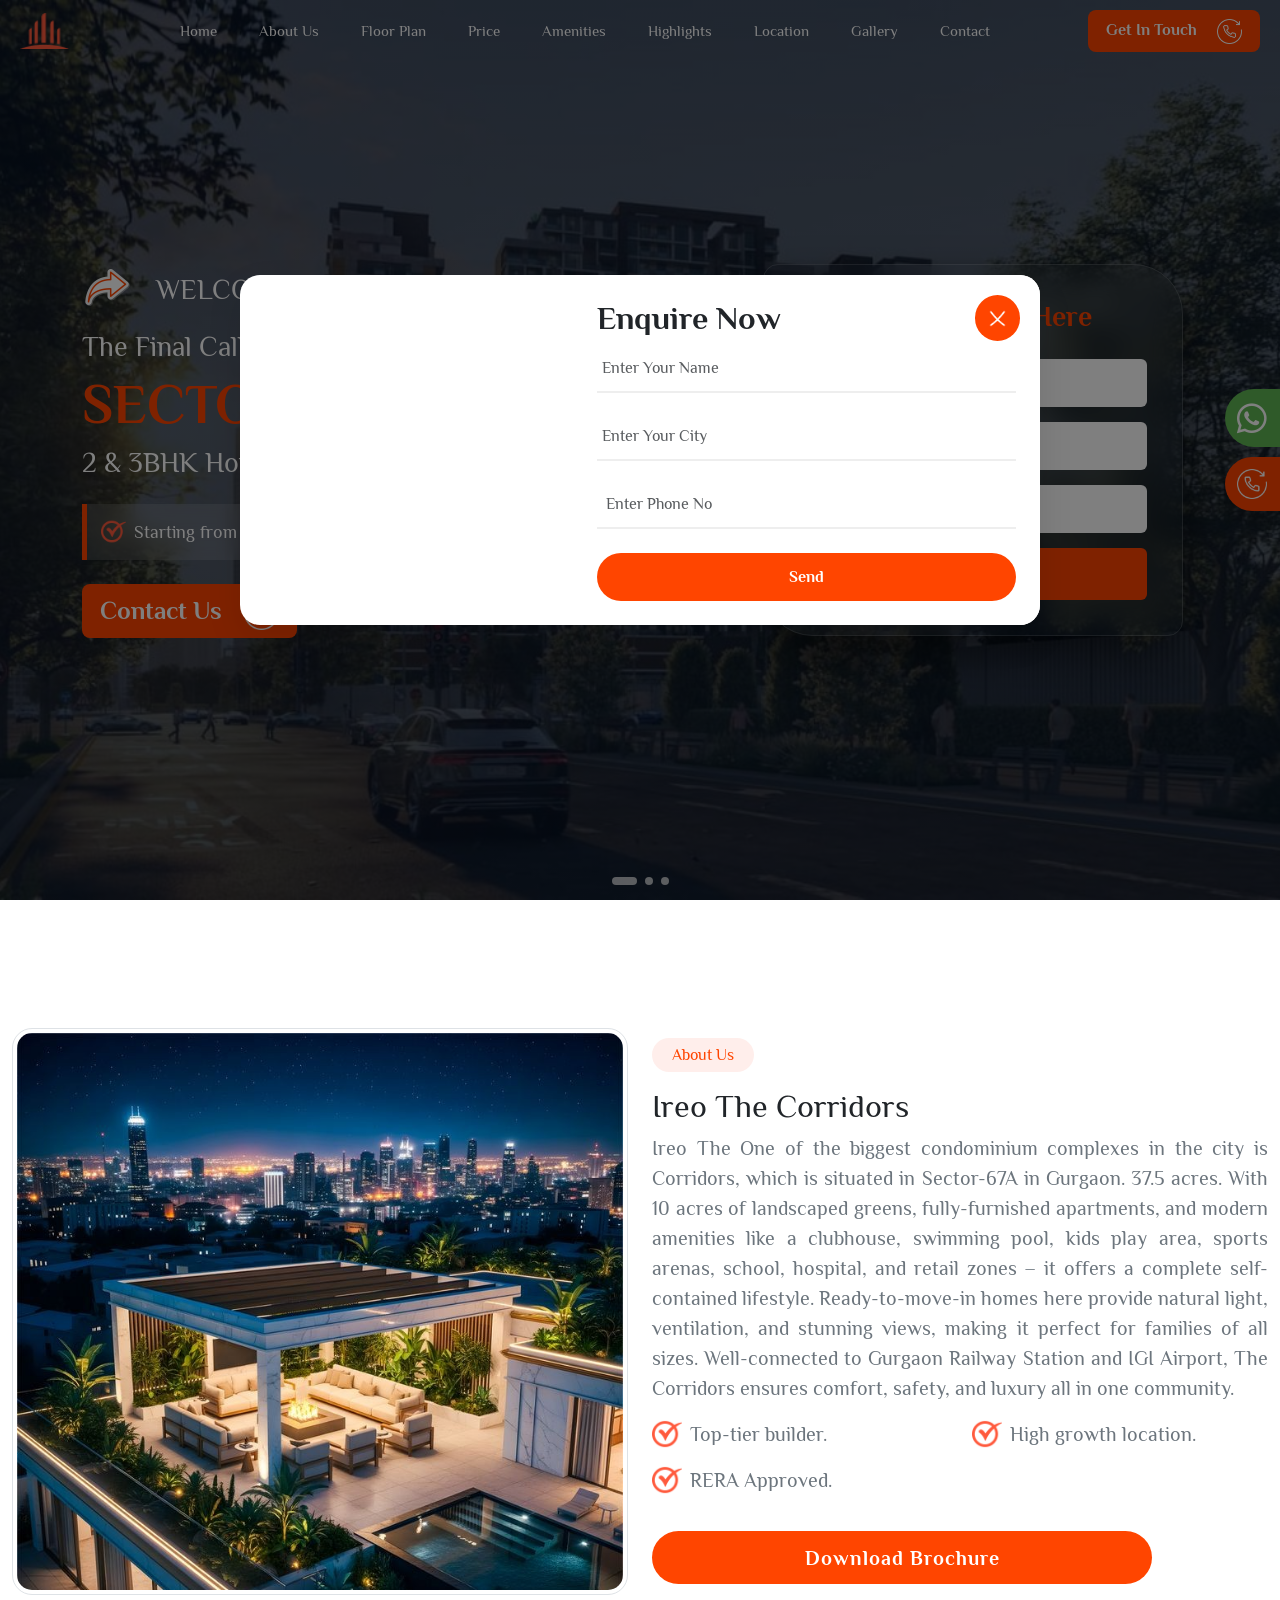
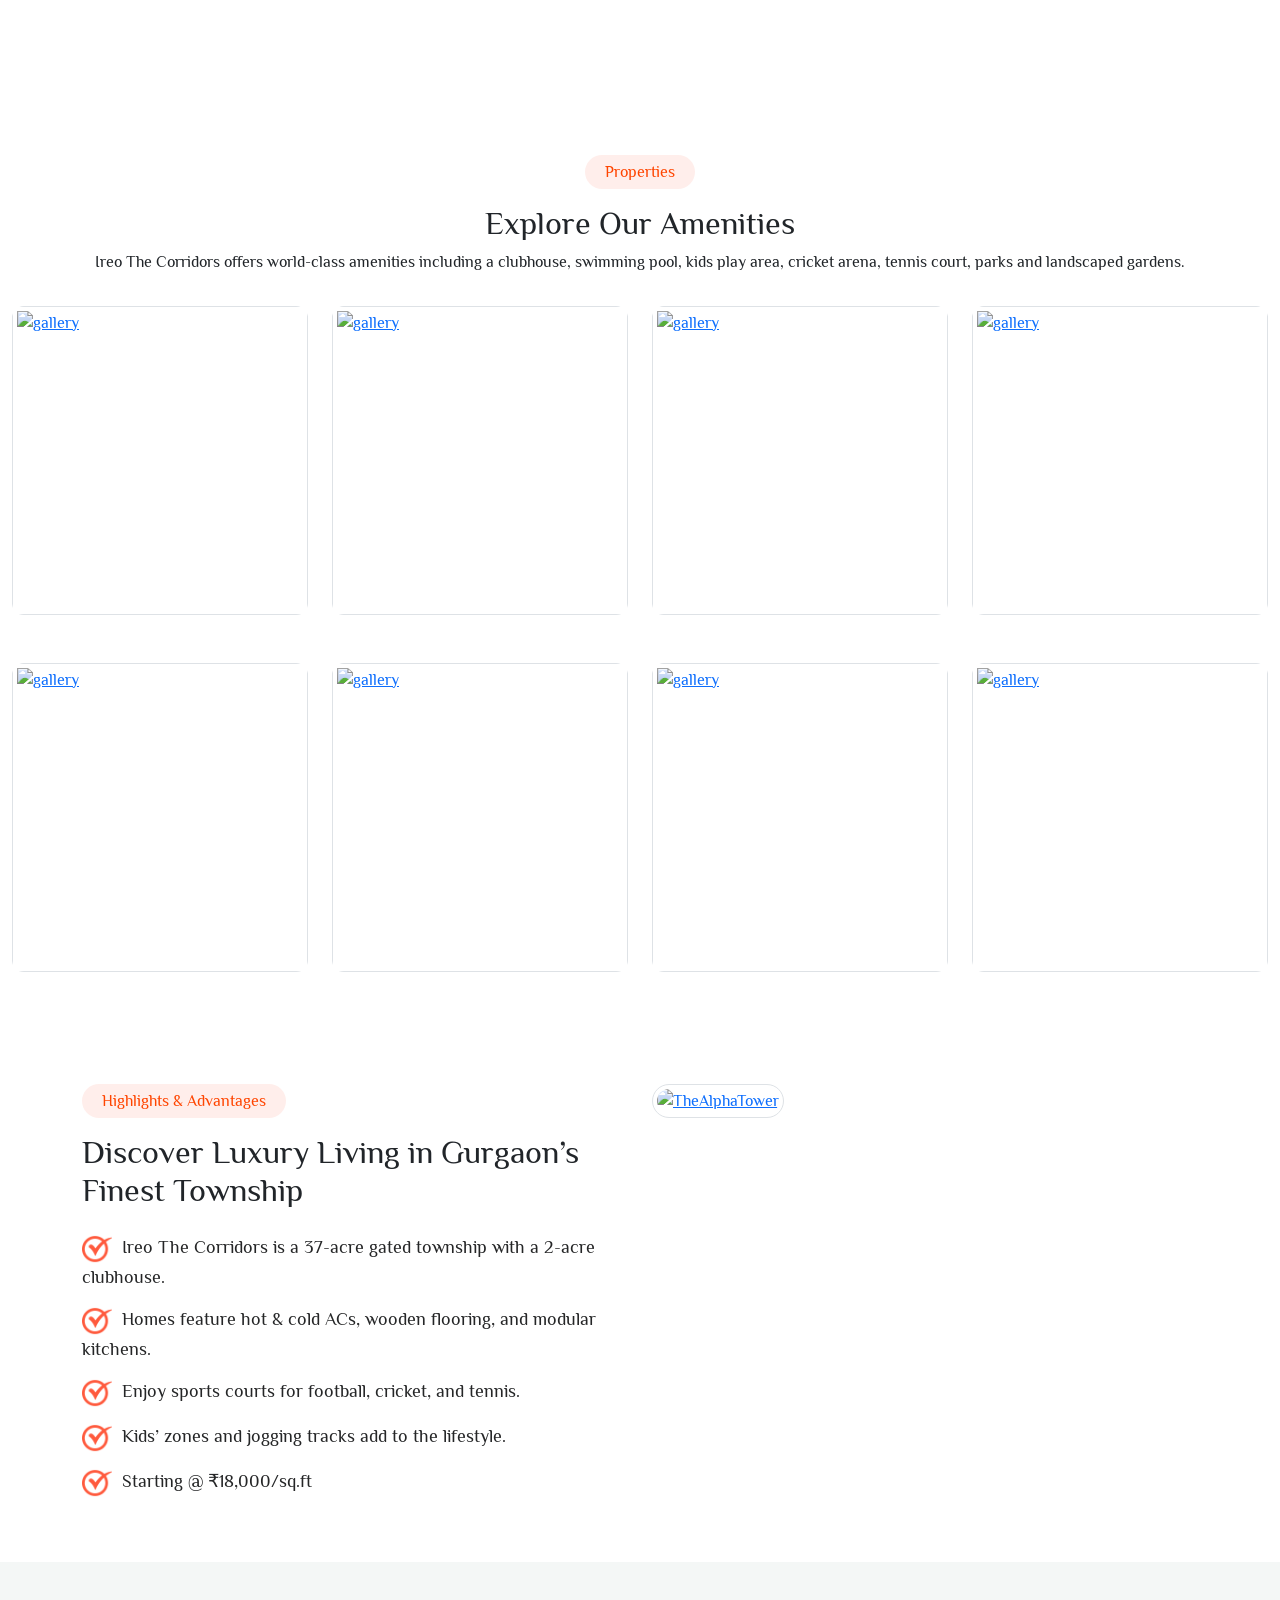
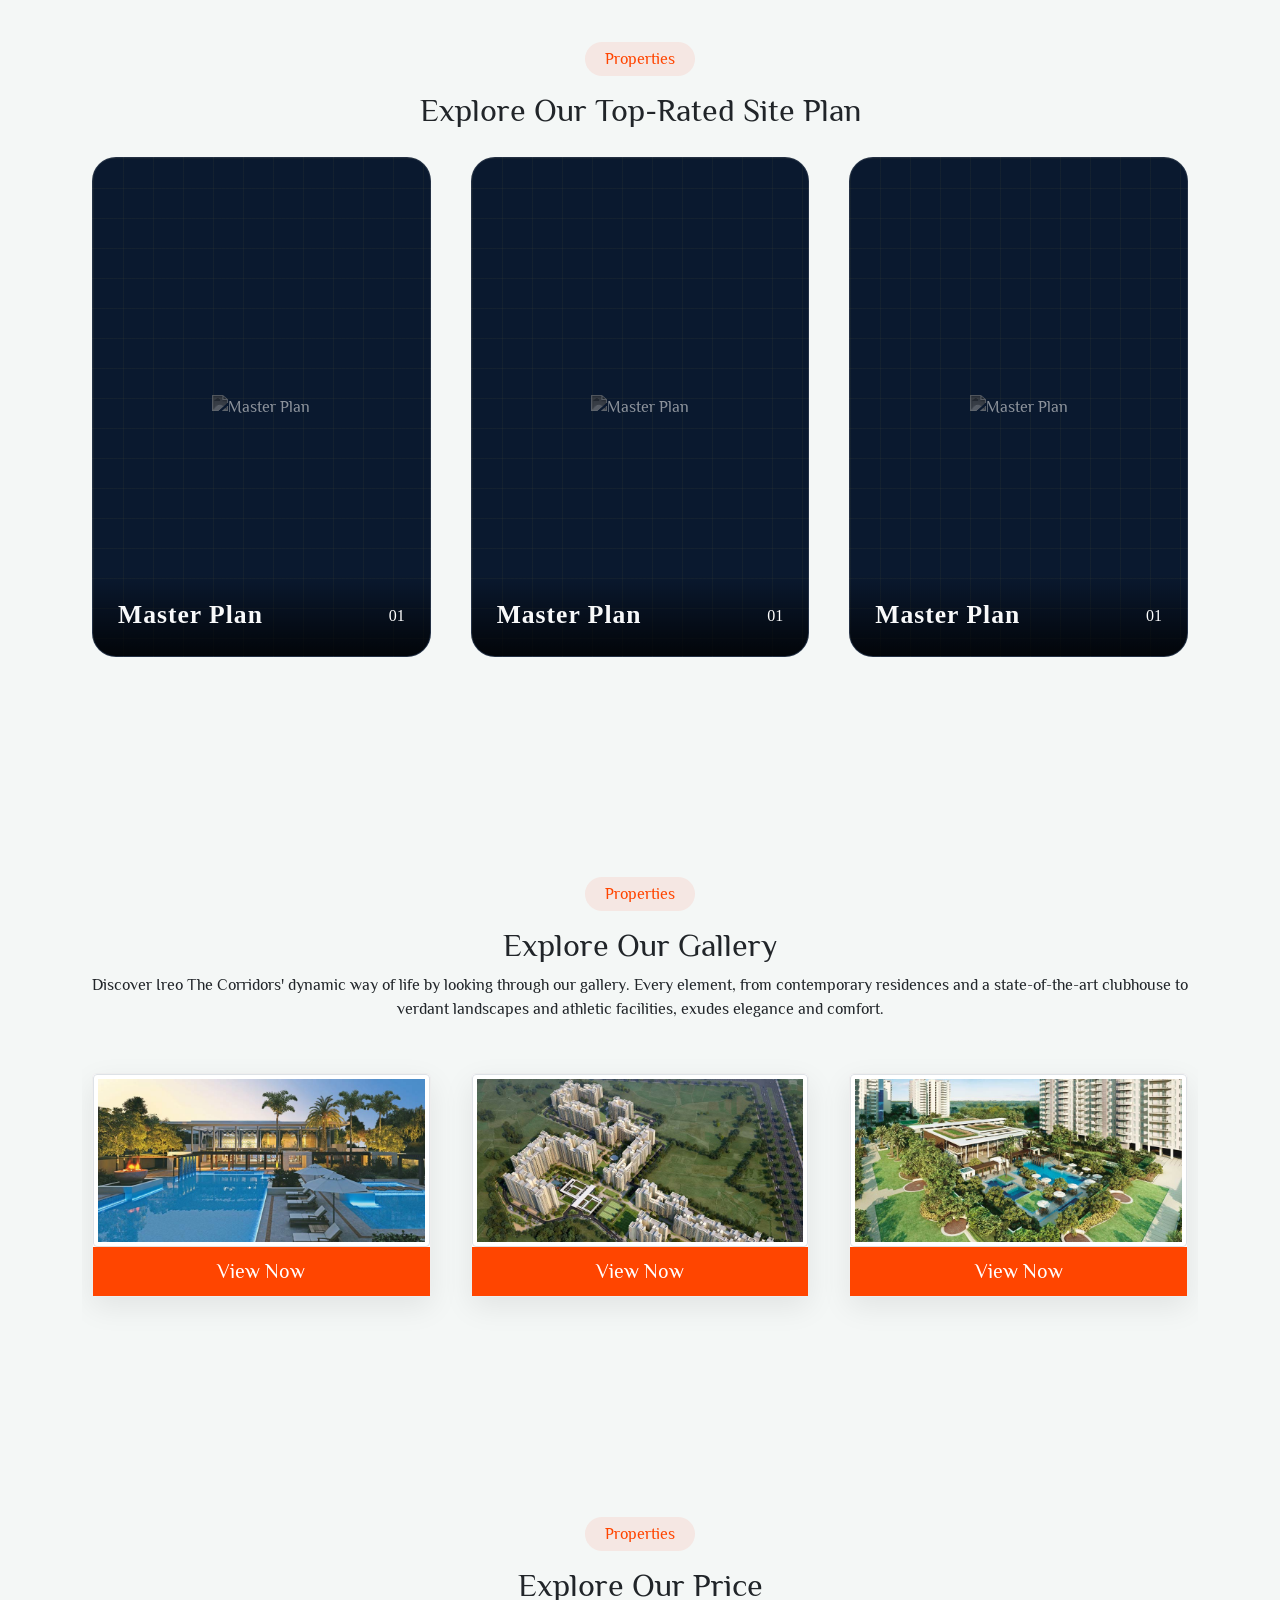
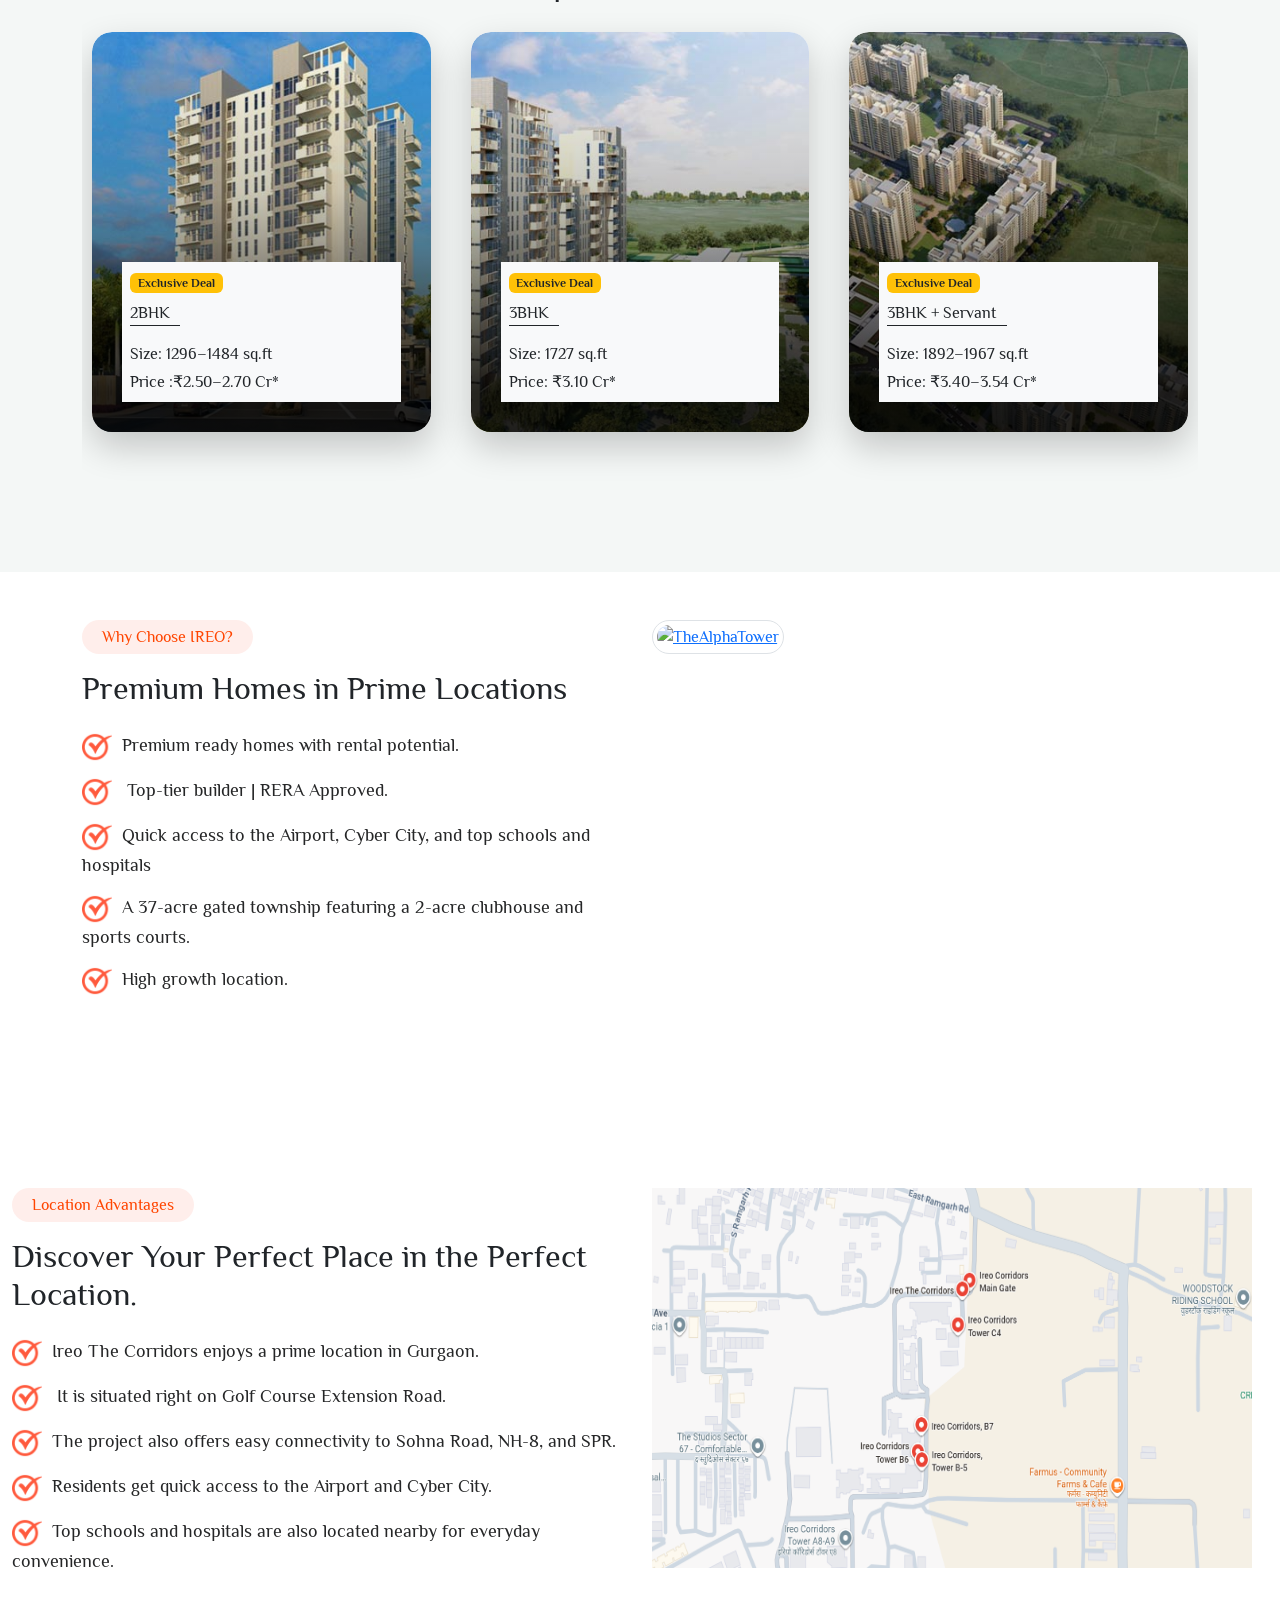
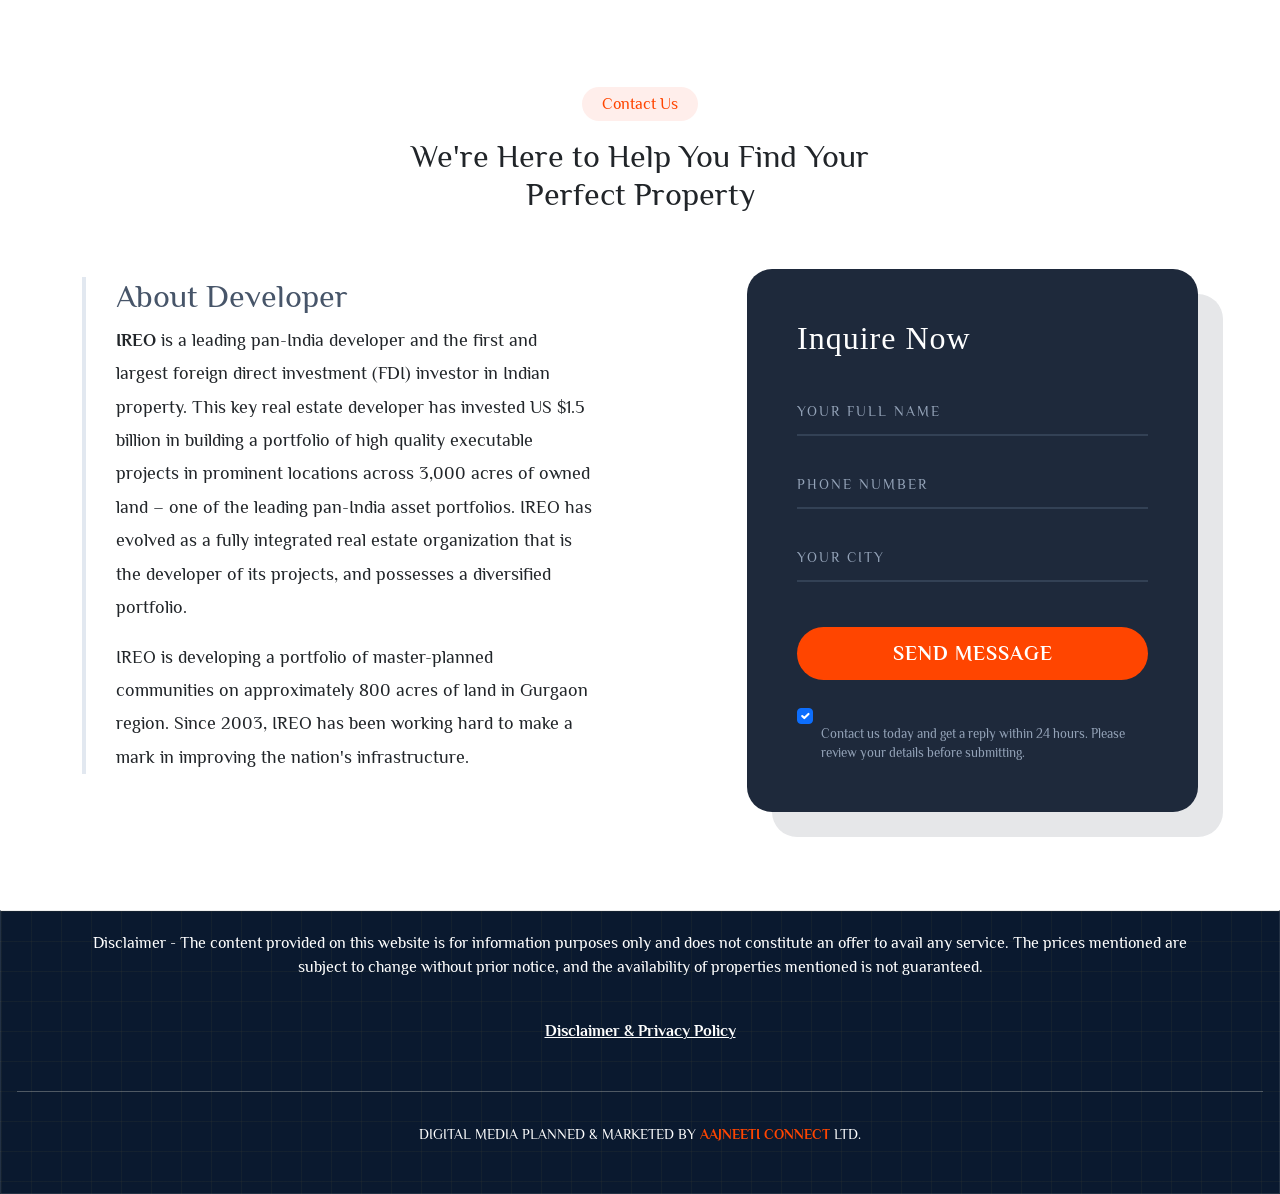
==== commit 86dc7f1d: "commit" ====
--- a/index.html
+++ b/index.html
@@ -53,7 +53,7 @@
 
 
                         <li class="nav-item mx-2">
-                            <a class="nav-link  " href="#pricelist">About Us</a>
+                            <a class="nav-link  " href="#overview">About Us</a>
                         </li>
 
                         <!-- <li class="nav-item mx-2">
@@ -65,20 +65,20 @@
                         </li>
 
                         <li class="nav-item mx-2">
-                            <a class="nav-link  " href="#overview">Price
+                            <a class="nav-link  " href="#Price">Price
                             </a>
                         </li>
 
 
                         <li class="nav-item mx-2">
-                            <a class="nav-link  " href="#location-advantages">Amenities</a>
+                            <a class="nav-link  " href="#gallery">Amenities</a>
                         </li>
                         <li class="nav-item mx-2">
                             <a class="nav-link  " href="#highlights-section">Highlights</a>
 
                         </li>
                         <li class="nav-item mx-2">
-                            <a class="nav-link  " href="#Floor-Plan">Location</a>
+                            <a class="nav-link  " href="#location-advantages">Location</a>
 
                         </li>
 
@@ -87,7 +87,7 @@
 
                         </li>
                         <li class="nav-item mx-2">
-                            <a class="nav-link  " href="#contact">Contact</a>
+                            <a class="nav-link  " href="#Contact">Contact</a>
 
                         </li>
 
@@ -110,19 +110,19 @@
                     <div class="slide-bg"
                         style="background-image:linear-gradient(rgba(10, 25, 47, 0.7), rgba(10, 25, 47, 0.7)), url('images/hero-1.jpg');">
                     </div>
-                    <div class="overlay"></div>
+                    <!-- <div class="overlay"></div> -->
                 </div>
                 <div class="swiper-slide">
                     <div class="slide-bg"
                         style="background-image:linear-gradient(rgba(10, 25, 47, 0.7), rgba(10, 25, 47, 0.7)), url('images/hero-2.jpg');">
                     </div>
-                    <div class="overlay"></div>
+                    <!-- <div class="overlay"></div> -->
                 </div>
                 <div class="swiper-slide">
                     <div class="slide-bg"
                         style="background-image:linear-gradient(rgba(10, 25, 47, 0.7), rgba(10, 25, 47, 0.7)), url('images/hero-3.jpg');">
                     </div>
-                    <div class="overlay"></div>
+                    <!-- <div class="overlay"></div> -->
                 </div>
             </div>
             <div class="swiper-pagination"></div>
@@ -659,7 +659,7 @@
 
 
     <!-- new  -->
-    <section class="floor-plan g-s-p floor-plan-section" id="Floor-Plan" data-aos="fade-up">
+    <section class="floor-plan g-s-p floor-plan-section" id="Price" data-aos="fade-up">
 
         <div class="container">
             <div class="g-heading text-center">
--- a/style.css
+++ b/style.css
@@ -22,8 +22,14 @@
 
 
         }
+        body{
+            scroll-behavior: smooth;
+        }
+        html{
+            scroll-behavior: smooth;
+        }
         .logo img{
-            width: 70px;
+            width: 50px;
         }
         .overlay-card {
             position: relative;
@@ -141,7 +147,7 @@
             width: 1.5em;
             height: 1.5em;
             vertical-align: middle;
-            background-image: url(../images/menu.png) !important;
+            background-image: url(images/main.png) !important;
             background-repeat: no-repeat;
             background-position: center;
             background-size: 100%;
@@ -261,6 +267,14 @@
             max-width: 580px;
             display: flex;
             align-items: center;
+        }
+        @media screen and(max-width:777px){
+           .banner-sectionn .amenities-list li{
+            align-items: start !important;
+            justify-content: start !important;
+            align-content: start !important;
+            text-align: start !important;
+           } 
         }
 
         /* Form Styling */
@@ -1357,7 +1371,9 @@
             transform: scale(1) translateY(0);
             opacity: 1;
         }
-
+button,a{
+    cursor: pointer !important;
+}
         .popup-form .contact-card {
             border: none;
             border-radius: 20px;
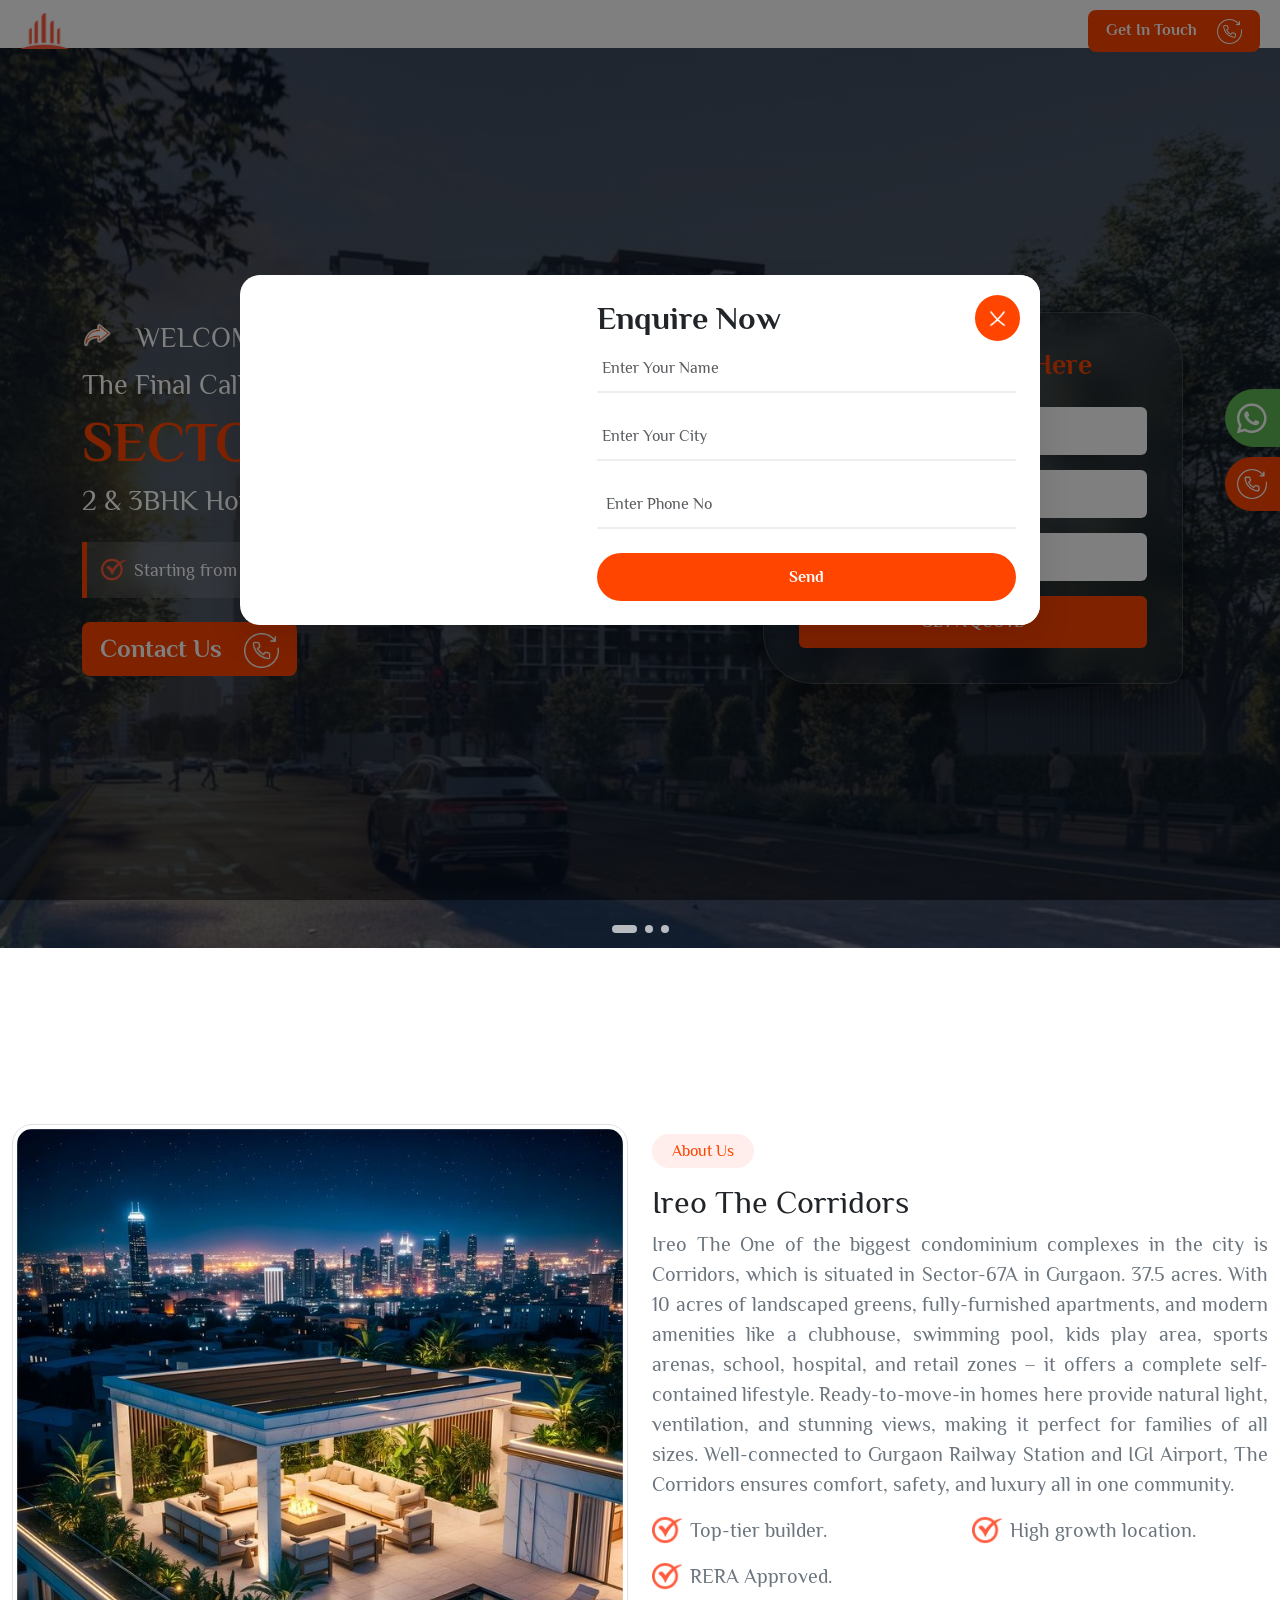
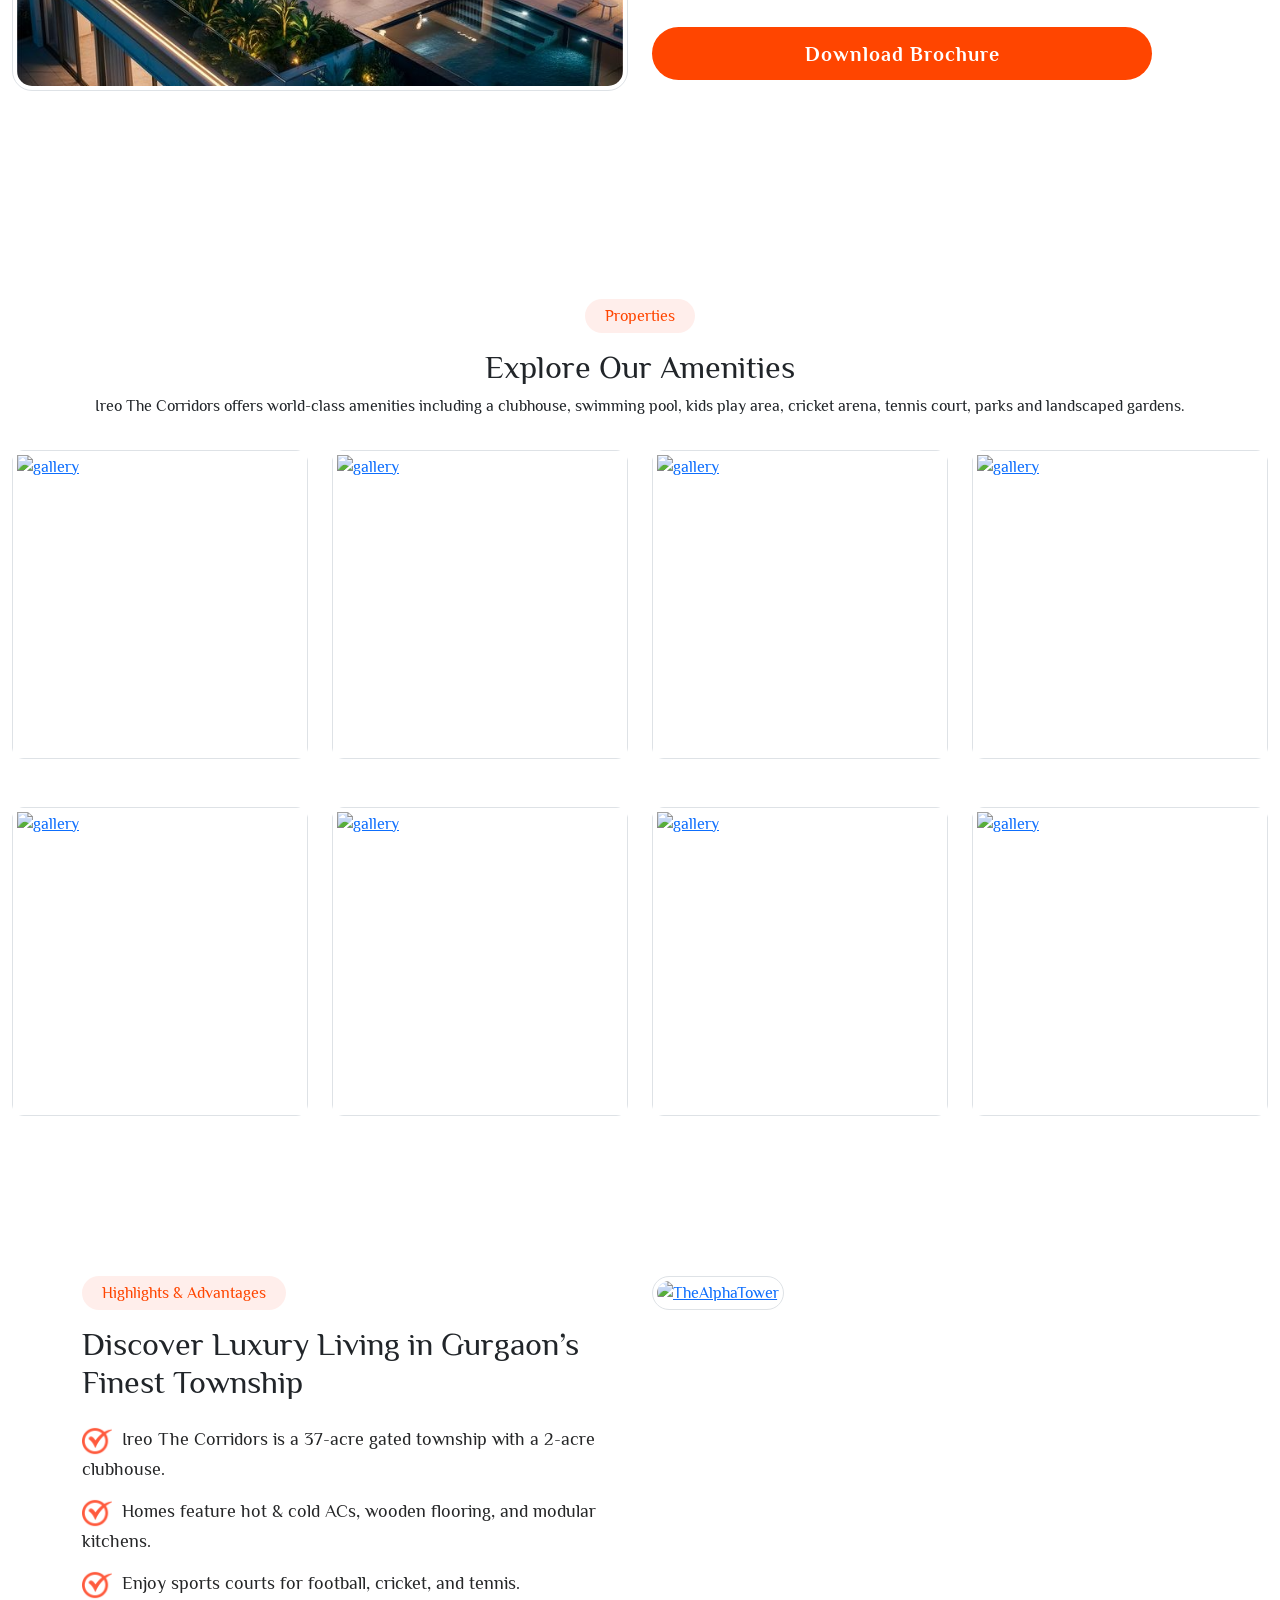
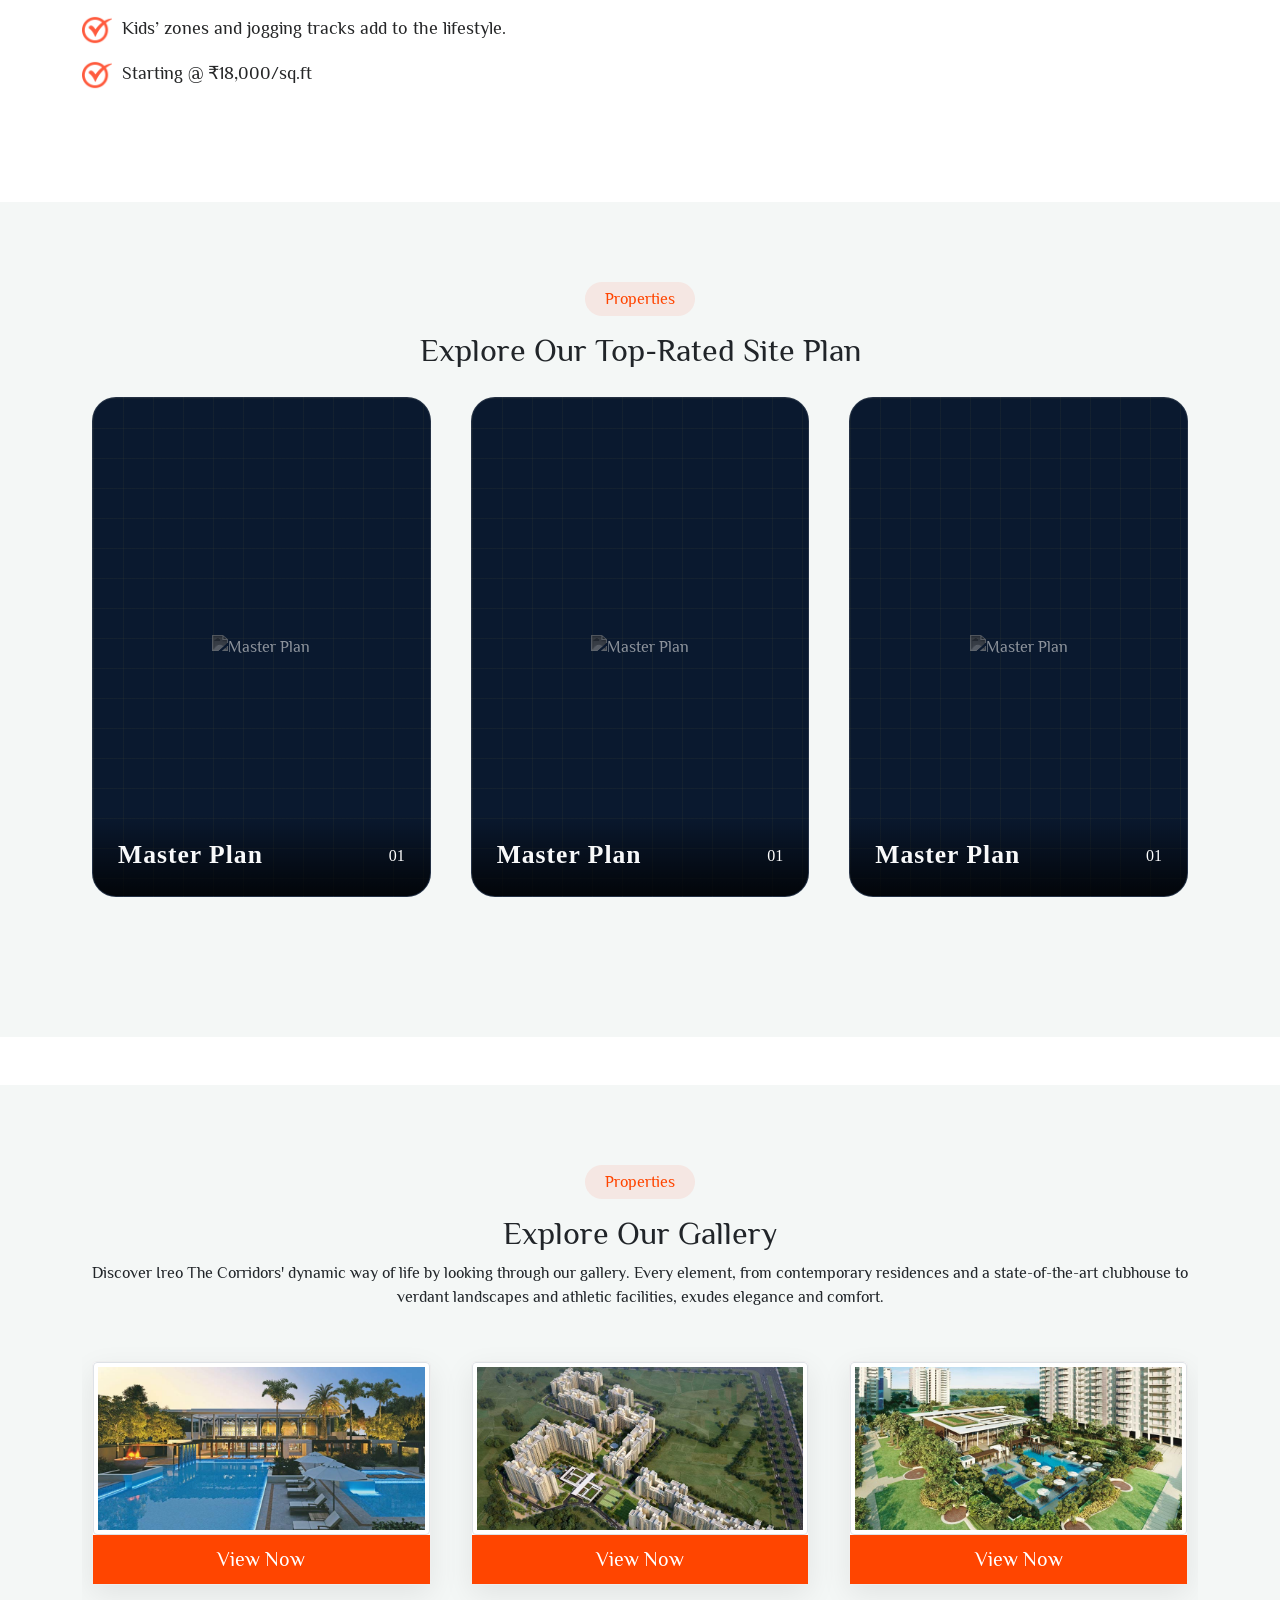
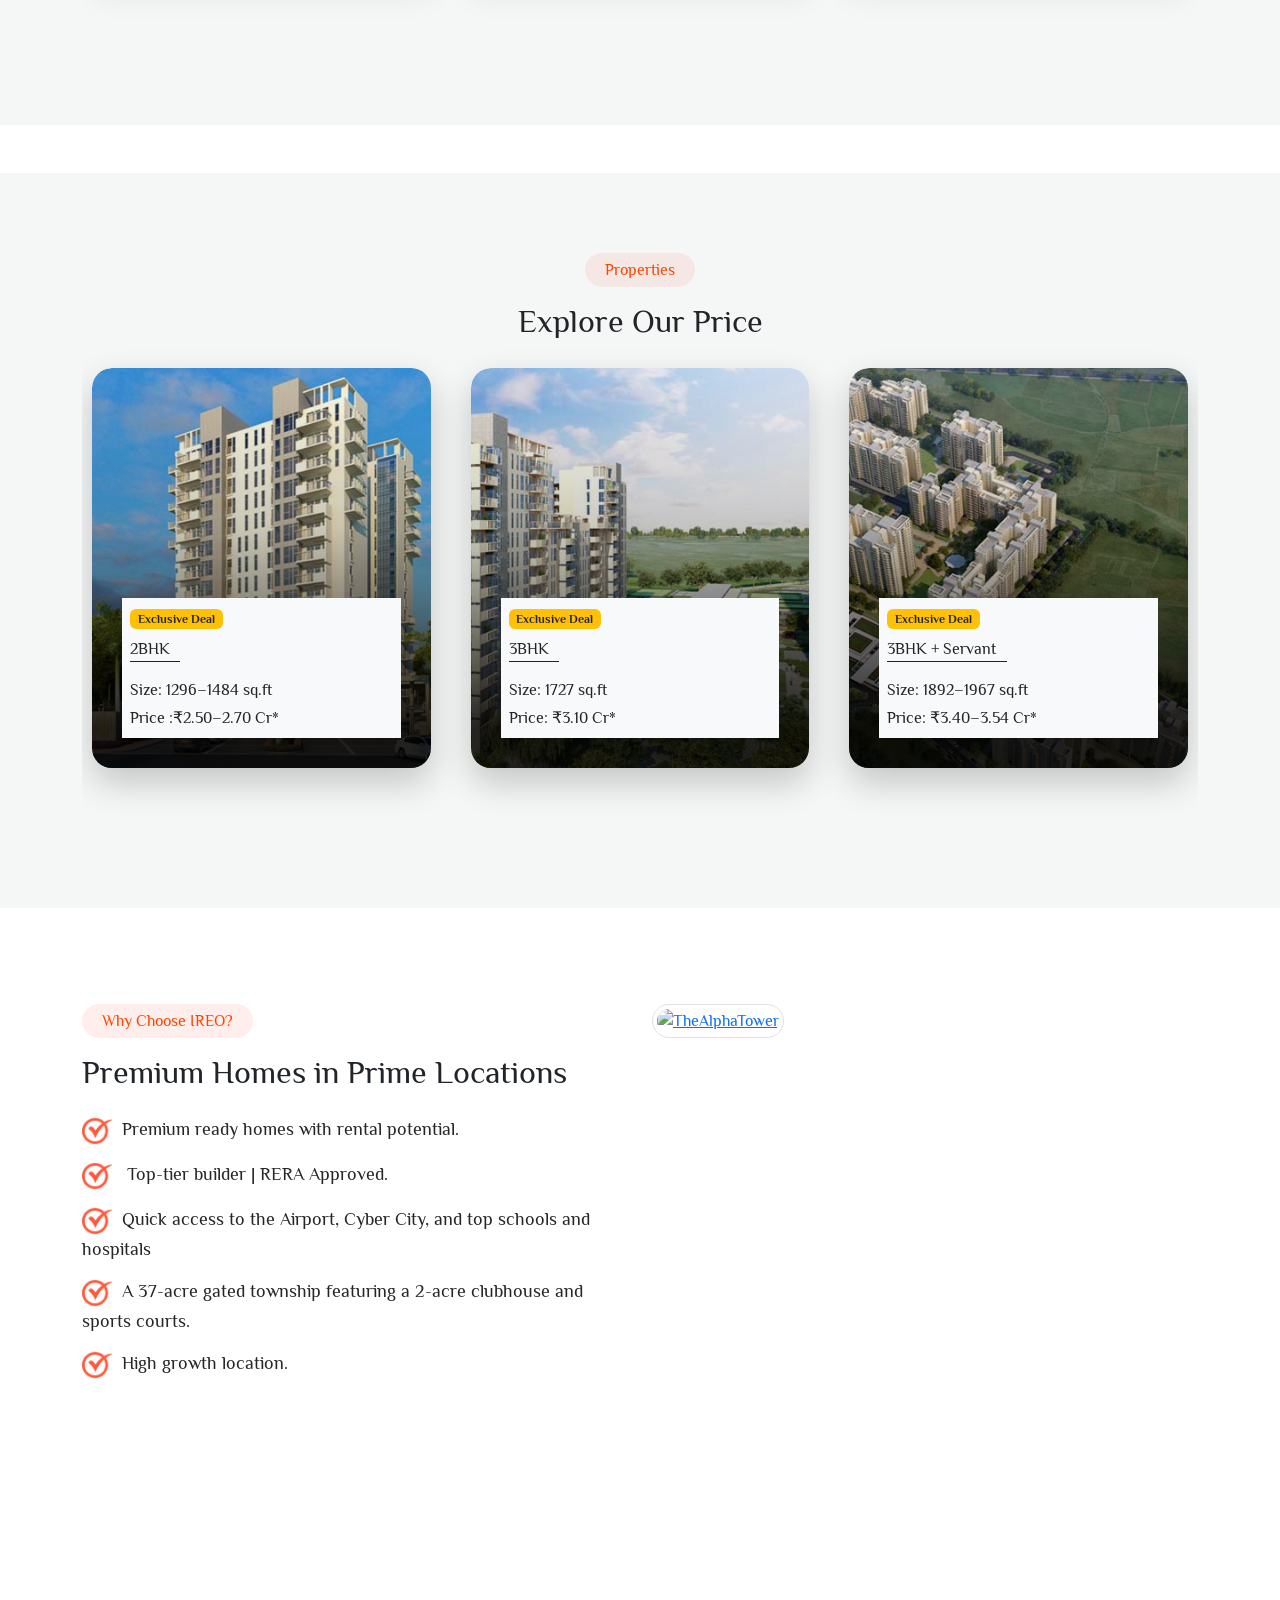
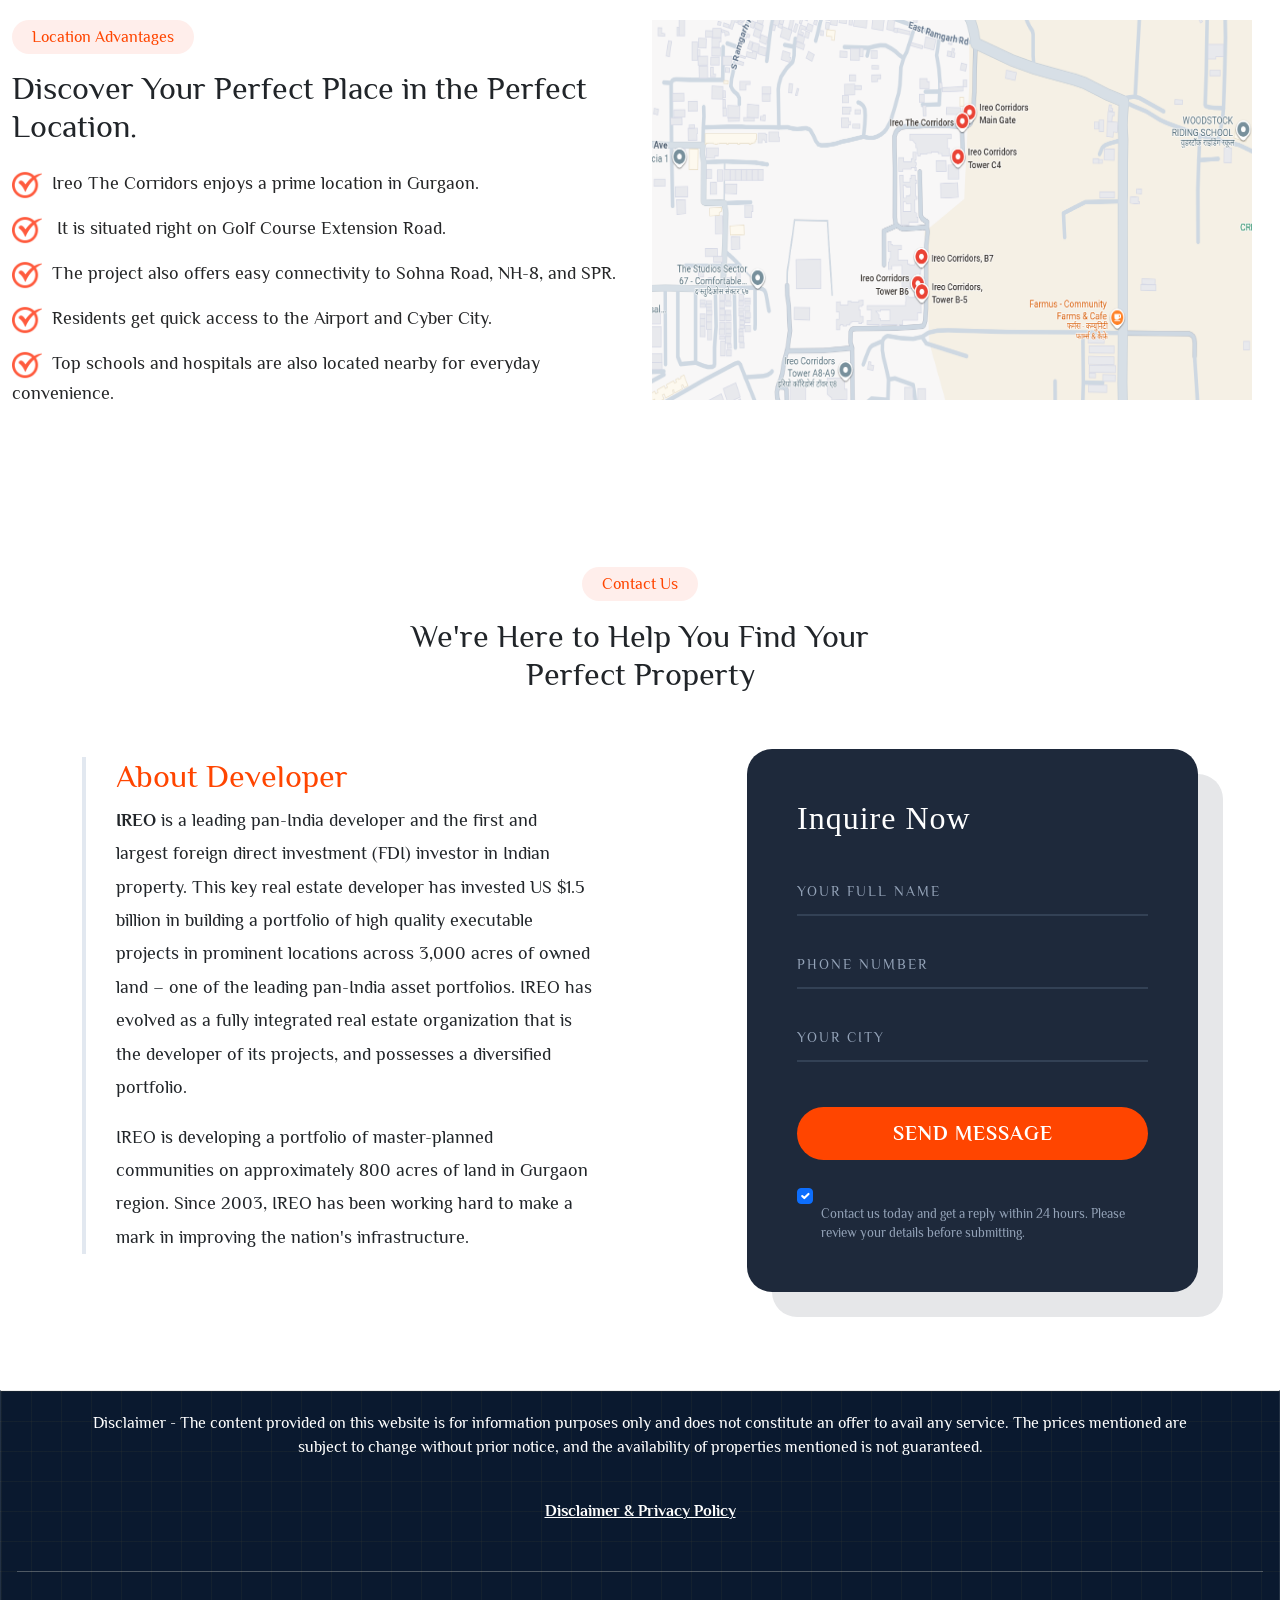
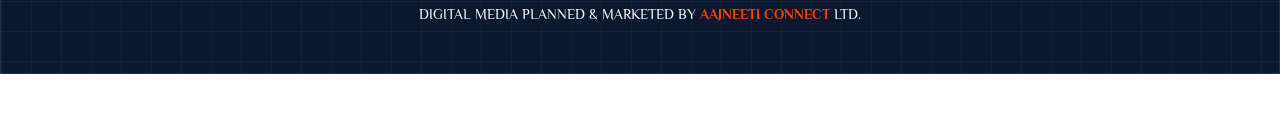
==== commit 79a3d4f1: "commit" ====
--- a/index.html
+++ b/index.html
@@ -129,11 +129,11 @@
         </div>
 
         <div class="static-content-overlay">
-            <div class="container c">
+            <div class="container">
                 <div class="row gy-5 align-items-center">
 
                     <div class="col-lg-7" data-aos="fade-right" data-aos-duration="1200">
-                        <p class="h3 fw-light mb-2 text-start"> <img src="images/startf.png" style="width: 50px; "
+                        <p class="h3 fw-light mb-2 text-start"> <img src="images/startf.png" style="width: 30px; "
                                 alt="" class="me-4 moving-arrow">WELCOME TO IREO
 
                         <p class="h3 fw-light mb-2 text-start">The Final Call at IREO The Corridors -
@@ -145,16 +145,13 @@
 
                         </p>
 
-                        <ul class="amenities-list">
-                            <li><img class="me-2" src="images/checked.png" style="width: 25px;">Starting
+                          <div class="start-pr">
+                             <img class="me-2" src="images/checked.png" style="width: 25px;">Starting
                                 from
-                                ₹ 1.99 Cr* Onwards*</li>
-
-                            <!-- <li><i class="fa-solid fa-check-double me-3" style="color: var(--gold-color);"></i>72,000 sq.ft Grand Clubhouse
-</li> -->
-                        </ul>
-
-                        <div class="mt-4 d-flex flex-wrap gap-3 hero-btn">
+                                ₹ 1.99 Cr* Onwards*
+                          </div>
+
+                        <div class="mt-4  hero-btn">
                             <a href="tel:9112764534" class="call-us-btn" style="font-size: 25px !important;">
                                 Contact Us <img class="ms-3" src="images/get-in-touch.png" alt="" style="width: 35px;">
                             </a>
@@ -164,16 +161,12 @@
                     <div class="col-lg-5" data-aos="zoom-in" data-aos-delay="300">
                         <div class="form-card">
                             <h3>Message Type Here</h3>
-                            <form id="leadForm">
+                            <form>
                                 <input type="text" class="form-control" placeholder="Full Name" required>
                                 <input type="tel+" class="form-control" placeholder="Phone No" required>
                                 <input type="text" class="form-control" placeholder="Your City" required>
 
-                                <!-- <div class="captcha-box">
-                                    <span class="captcha-label">3 + 5 =</span>
-                                    <input type="number" class="form-control mb-0 border-0 shadow-none"
-                                        placeholder="Total" required>
-                                </div> -->
+                               
 
                                 <button type="submit" class="submit-btn">GET A QUOTE</button>
                             </form>
@@ -905,7 +898,7 @@
 
                 <div class="col-lg-6 pe-lg-5">
                     <div class="about-text">
-                        <h2>
+                        <h2 style="color: orangered;">
                             About Developer
                         </h2>
                         <p class="text-dark">
@@ -1133,11 +1126,10 @@
                     navigateByImgClick: true,
                     preload: [0, 1]
                 },
-                mainClass: 'mfp-fade', // Required to trigger the transitions
-                removalDelay: 600,     // Time for the closing animation
+                mainClass: 'mfp-fade',
+                removalDelay: 600,    
                 callbacks: {
                     beforeOpen: function () {
-                        // This is where you can add logic before open
                     }
                 }
             });
--- a/style.css
+++ b/style.css
@@ -22,6 +22,13 @@
 
 
         }
+        .about-text p{
+            text-align: start;
+        }
+        section{
+            margin-top: 3rem;
+            margin-bottom: 3rem;
+        }
         body{
             scroll-behavior: smooth;
         }
@@ -251,31 +258,22 @@
         }
 
         /* Amenities Styling */
-        .banner-sectionn .amenities-list {
-            list-style: none;
-            padding: 0;
-        }
-
-        .banner-sectionn .amenities-list li {
+    
+        .start-pr {
             background: rgba(255, 255, 255, 0.12);
             margin-bottom: 12px;
             padding: 14px;
-            border-left: 5px solid var(--gold-color);
+            border-left: 5px solid orangered;
             backdrop-filter: blur(10px);
             border-radius: 0 10px 10px 0;
             font-size: 1.15rem;
             max-width: 580px;
             display: flex;
+            color: #fff !important;
             align-items: center;
-        }
-        @media screen and(max-width:777px){
-           .banner-sectionn .amenities-list li{
-            align-items: start !important;
-            justify-content: start !important;
-            align-content: start !important;
-            text-align: start !important;
-           } 
-        }
+            max-width: 400px;
+        }
+       
 
         /* Form Styling */
         .banner-sectionn .form-card {
